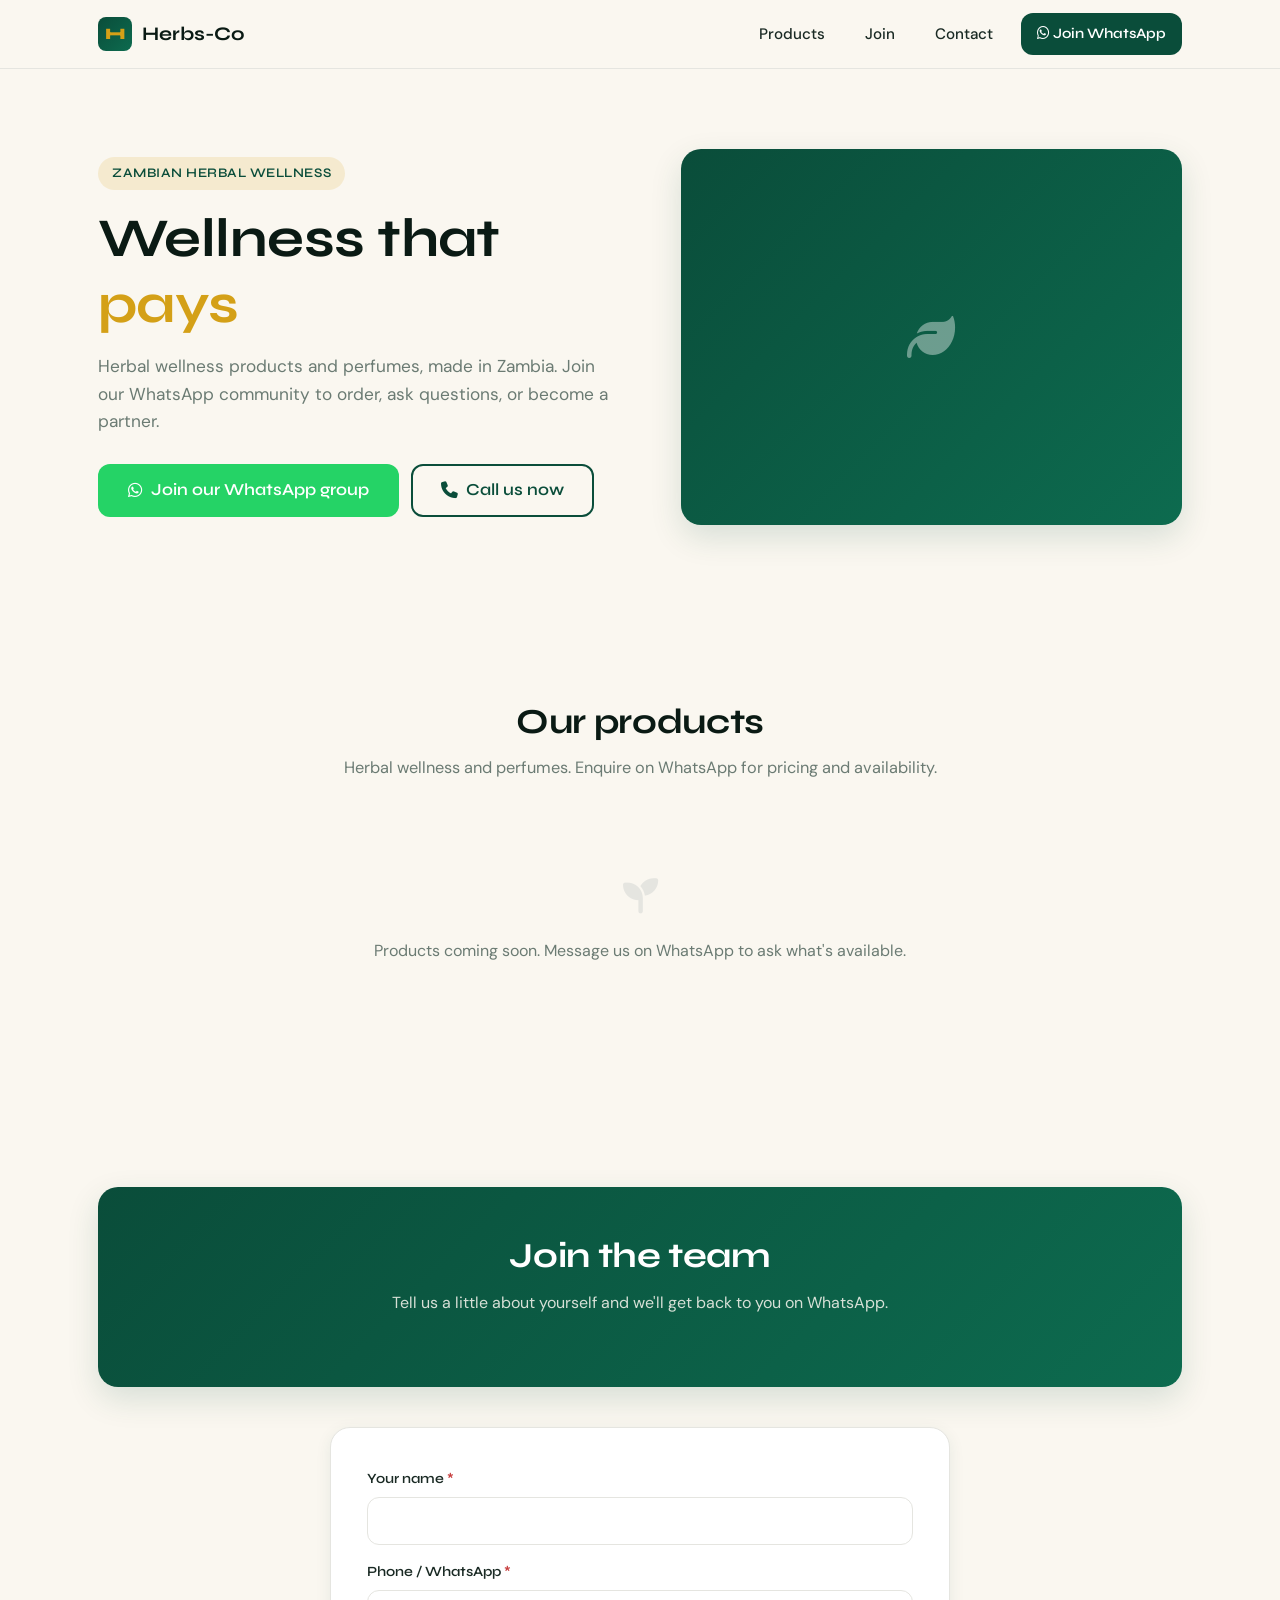
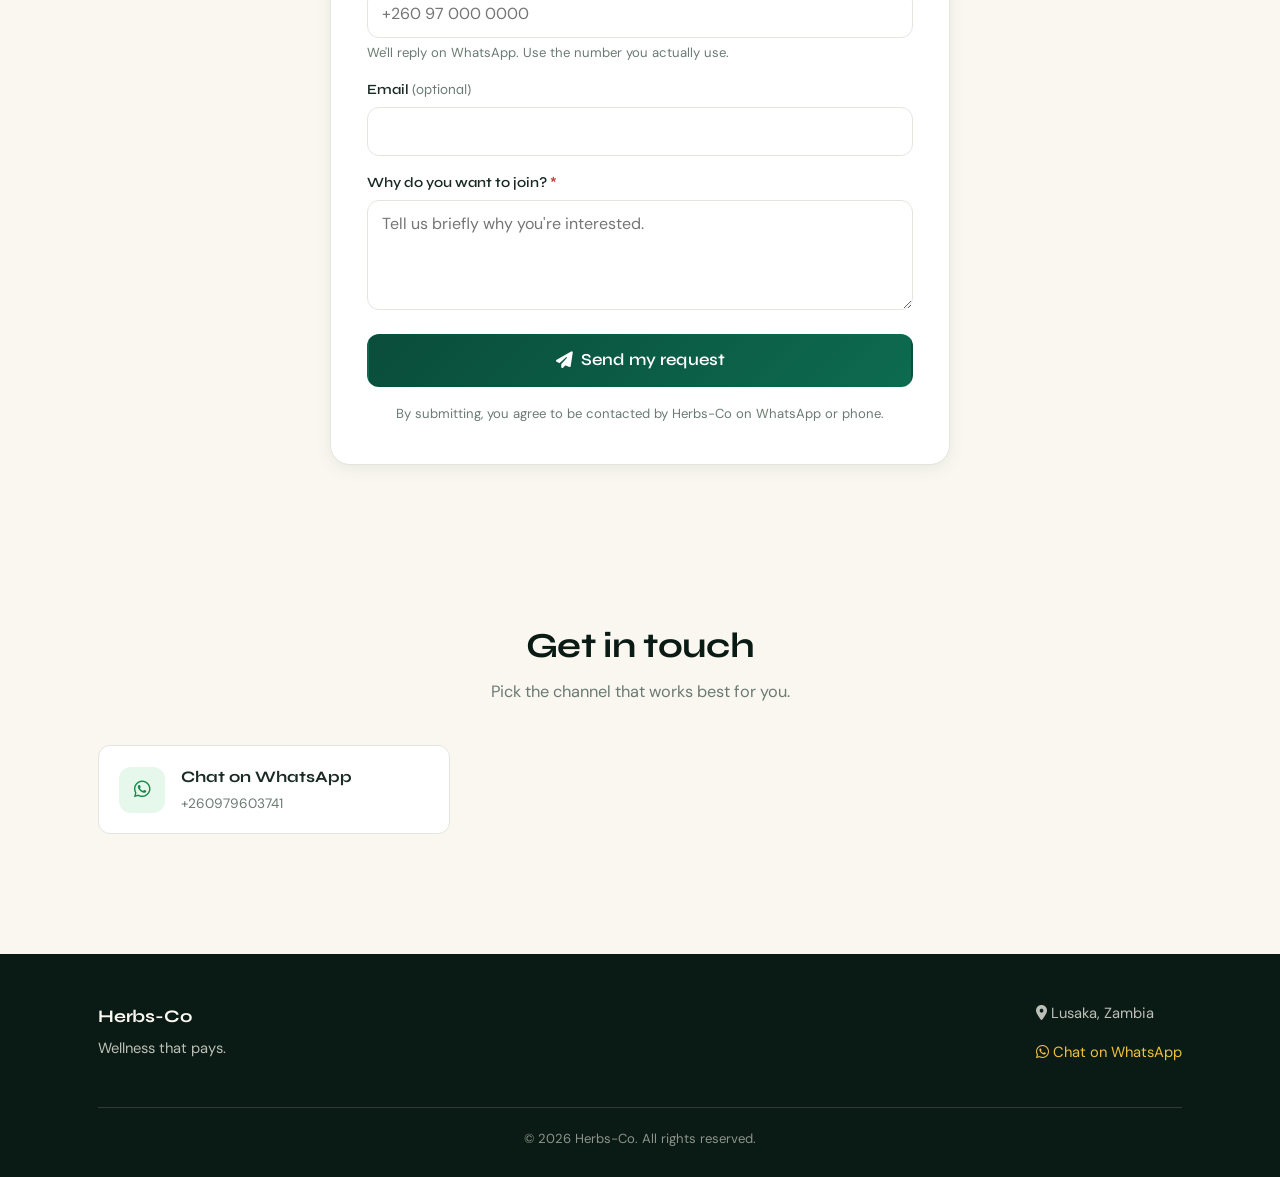
==== index.html @ 598123f4 "Create index.html" ====
<!DOCTYPE html>
<html lang="en">
<head>
<meta charset="UTF-8">
<meta name="viewport" content="width=device-width, initial-scale=1.0">
<title>Herbs-Co — Wellness that pays.</title>
<meta name="description" content="Herbs-Co is a Zambian maker of herbal wellness products and perfumes. Join our WhatsApp community.">
<meta name="theme-color" content="#0a4d3a">

<link rel="preconnect" href="https://fonts.googleapis.com">
<link rel="preconnect" href="https://fonts.gstatic.com" crossorigin>
<link href="https://fonts.googleapis.com/css2?family=Syne:wght@600;700;800&family=DM+Sans:wght@400;500;600&display=swap" rel="stylesheet">

<link rel="stylesheet" href="https://cdnjs.cloudflare.com/ajax/libs/font-awesome/6.5.0/css/all.min.css">
<link rel="stylesheet" href="shared.css">
<script src="config.js"></script>
</head>
<body>

<nav class="navbar" id="nav">
  <div class="navbar-inner">
    <a class="nav-brand" href="#top">
      <span class="nav-logo" id="nav-logo" aria-hidden="true">H</span>
      <span id="nav-brand-name">Herbs-Co</span>
    </a>
    <div class="nav-spacer"></div>
    <a class="nav-link hide-mobile" href="#products">Products</a>
    <a class="nav-link hide-mobile" href="#join">Join</a>
    <a class="nav-link hide-mobile" href="#contact">Contact</a>
    <a class="nav-cta" id="nav-cta" href="#join" target="_blank" rel="noopener">
      <i class="fab fa-whatsapp" aria-hidden="true"></i>
      Join WhatsApp
    </a>
  </div>
</nav>

<a id="top"></a>

<!-- ─── HERO ─────────────────────────────────────────────────────────── -->
<section class="hero">
  <div class="container hero-inner">
    <div>
      <span class="hero-eyebrow">Zambian herbal wellness</span>
      <h1 id="hero-headline">Wellness that <span class="accent">pays.</span></h1>
      <p class="hero-sub" id="hero-sub">
        Herbal wellness products and perfumes, made in Zambia.
        Join our WhatsApp community to order, ask questions, or become a partner.
      </p>
      <div class="hero-ctas">
        <a class="btn btn-whatsapp btn-lg" id="hero-wa-group" href="#" target="_blank" rel="noopener">
          <i class="fab fa-whatsapp" aria-hidden="true"></i>
          Join our WhatsApp group
        </a>
        <a class="btn btn-outline btn-lg" id="hero-call" href="#">
          <i class="fas fa-phone" aria-hidden="true"></i>
          Call us now
        </a>
      </div>
    </div>
    <div class="hero-media" id="hero-media">
      <i class="fas fa-leaf" aria-hidden="true"></i>
    </div>
  </div>
</section>

<!-- ─── VIDEO ────────────────────────────────────────────────────────── -->
<section class="section" id="video-section" style="display:none;">
  <div class="container">
    <h2 class="section-title" id="video-title">Watch</h2>
    <p class="section-sub" id="video-sub"></p>
    <div id="video-hero-wrap"></div>
    <div class="video-grid" id="video-grid"></div>
  </div>
</section>

<!-- ─── GALLERY ──────────────────────────────────────────────────────── -->
<section class="section" id="gallery-section" style="display:none;">
  <div class="container">
    <h2 class="section-title">Gallery</h2>
    <p class="section-sub">A look at our products and our work.</p>
    <div class="gallery-grid" id="gallery-grid"></div>
  </div>
</section>

<!-- ─── ABOUT ────────────────────────────────────────────────────────── -->
<section class="section" id="about-section" style="display:none;">
  <div class="container" style="max-width:760px;">
    <h2 class="section-title" id="about-title">About Herbs-Co</h2>
    <div id="about-body" style="font-size:1.05rem; color:var(--text);"></div>
  </div>
</section>

<!-- ─── PRODUCTS ─────────────────────────────────────────────────────── -->
<section class="section" id="products">
  <div class="container">
    <h2 class="section-title">Our products</h2>
    <p class="section-sub">Herbal wellness and perfumes. Enquire on WhatsApp for pricing and availability.</p>
    <div class="product-grid" id="product-grid"></div>
    <div class="empty" id="product-empty" style="display:none;">
      <div class="empty-icon"><i class="fas fa-seedling" aria-hidden="true"></i></div>
      <p>Products coming soon. Message us on WhatsApp to ask what's available.</p>
    </div>
  </div>
</section>

<!-- ─── STEPS ────────────────────────────────────────────────────────── -->
<section class="section" id="how" style="display:none;">
  <div class="container">
    <h2 class="section-title">How to join</h2>
    <p class="section-sub">Getting started with Herbs-Co takes less than a day.</p>
    <div class="steps-grid" id="steps-grid"></div>
  </div>
</section>

<!-- ─── TESTIMONIALS ─────────────────────────────────────────────────── -->
<section class="section" id="testimonials" style="display:none;">
  <div class="container">
    <h2 class="section-title">What people say</h2>
    <p class="section-sub">Stories from our community.</p>
    <div class="testimonial-grid" id="testimonial-grid"></div>
  </div>
</section>

<!-- ─── FAQ ──────────────────────────────────────────────────────────── -->
<section class="section" id="faq" style="display:none;">
  <div class="container">
    <h2 class="section-title">Frequently asked questions</h2>
    <p class="section-sub">Everything you need to know before you reach out.</p>
    <div class="faq-list" id="faq-list"></div>
  </div>
</section>

<!-- ─── JOIN FORM ────────────────────────────────────────────────────── -->
<section class="section" id="join">
  <div class="container">
    <div class="cta-block" style="margin-top:0;">
      <h2>Join the team</h2>
      <p>Tell us a little about yourself and we'll get back to you on WhatsApp.</p>
    </div>
    <div class="join-wrap" id="join-form-wrap">
      <form id="join-form" novalidate>
        <div class="field">
          <label class="label" for="join-name">Your name <span class="req">*</span></label>
          <input class="input" type="text" id="join-name" name="name" autocomplete="name" required>
          <div class="err-msg" id="join-name-err"></div>
        </div>
        <div class="field">
          <label class="label" for="join-phone">Phone / WhatsApp <span class="req">*</span></label>
          <input class="input" type="tel" id="join-phone" name="phone" autocomplete="tel" placeholder="+260 97 000 0000" required>
          <div class="hint">We'll reply on WhatsApp. Use the number you actually use.</div>
          <div class="err-msg" id="join-phone-err"></div>
        </div>
        <div class="field">
          <label class="label" for="join-email">Email <span class="muted" style="font-weight:400;">(optional)</span></label>
          <input class="input" type="email" id="join-email" name="email" autocomplete="email">
        </div>
        <div class="field">
          <label class="label" for="join-message">Why do you want to join? <span class="req">*</span></label>
          <textarea class="textarea" id="join-message" name="message" required minlength="10" placeholder="Tell us briefly why you're interested."></textarea>
          <div class="err-msg" id="join-message-err"></div>
        </div>
        <button class="btn btn-green btn-full btn-lg" type="submit" id="join-submit">
          <i class="fas fa-paper-plane" aria-hidden="true"></i>
          Send my request
        </button>
        <p class="hint mt-2 text-center" style="margin-bottom:0;">By submitting, you agree to be contacted by Herbs-Co on WhatsApp or phone.</p>
      </form>
    </div>
    <div class="join-wrap" id="join-success" style="display:none;">
      <div class="join-success">
        <div class="check"><i class="fas fa-check" aria-hidden="true"></i></div>
        <h3>Thank you — we received it.</h3>
        <p class="muted">We'll reach out on WhatsApp within 1–2 business days.</p>
        <a class="btn btn-whatsapp btn-lg mt-2" id="join-success-wa" href="#" target="_blank" rel="noopener">
          <i class="fab fa-whatsapp" aria-hidden="true"></i>
          Join the WhatsApp group now
        </a>
      </div>
    </div>
  </div>
</section>

<!-- ─── CONTACT ──────────────────────────────────────────────────────── -->
<section class="section" id="contact">
  <div class="container">
    <h2 class="section-title">Get in touch</h2>
    <p class="section-sub">Pick the channel that works best for you.</p>
    <div class="contact-grid" id="contact-grid"></div>
  </div>
</section>

<!-- ─── FOOTER ───────────────────────────────────────────────────────── -->
<footer class="footer">
  <div class="container">
    <div class="flex-between">
      <div>
        <h4 id="footer-brand">Herbs-Co</h4>
        <p id="footer-tagline">Wellness that pays.</p>
      </div>
      <div>
        <p><i class="fas fa-location-dot" aria-hidden="true"></i> <span id="footer-city">Lusaka, Zambia</span></p>
        <p><a id="footer-wa" href="#" target="_blank" rel="noopener"><i class="fab fa-whatsapp" aria-hidden="true"></i> Chat on WhatsApp</a></p>
      </div>
    </div>
    <div class="footer-bottom">
      © <span id="footer-year"></span> <span id="footer-brand-2">Herbs-Co</span>. All rights reserved.
    </div>
  </div>
</footer>

<!-- ─── LIGHTBOX ─────────────────────────────────────────────────────── -->
<div class="lightbox" id="lightbox" role="dialog" aria-modal="true" aria-label="Image preview">
  <button class="lightbox-close" id="lightbox-close" type="button" aria-label="Close preview">
    <i class="fas fa-xmark" aria-hidden="true"></i>
  </button>
  <img id="lightbox-img" src="" alt="">
</div>

<script>
/* ============================================================================
   index.html — public landing page controller
   ============================================================================ */
(async function () {
  'use strict';

  /* ─── state ──────────────────────────────────────────────────────────── */
  let LINKS = [];
  let CONTENT = {};
  let GROUP_URL = '';
  let WA_NUMBER = CONFIG.waNumber;
  let PHONE_NUMBER = '';
  let EMAIL_ADDR = '';

  /* ─── tiny DOM helpers ───────────────────────────────────────────────── */
  const $ = (id) => document.getElementById(id);
  const on = (el, ev, fn) => el && el.addEventListener(ev, fn);
  const show = (el) => { if (el) el.style.display = ''; };
  const hide = (el) => { if (el) el.style.display = 'none'; };

  /* ─── boot ───────────────────────────────────────────────────────────── */
  try {
    const [settings, links, allContent] = await Promise.all([
      getSiteSettings(),
      getLinks(),
      getContent(),
    ]);

    CONFIG.settings = settings || {};
    if (settings) {
      if (settings.brand_name) CONFIG.brandName = settings.brand_name;
      if (settings.tagline) CONFIG.tagline = settings.tagline;
      if (settings.wa_number) CONFIG.waNumber = settings.wa_number;
      if (settings.site_url) CONFIG.siteUrl = settings.site_url;
    }
    WA_NUMBER = String(CONFIG.waNumber || '').replace(/\D/g, '');

    LINKS = links || [];
    GROUP_URL = await getGroupInviteUrl(LINKS);

    // Group content by section, preserving sort_order.
    CONTENT = {};
    (allContent || []).forEach(row => {
      const s = row.section || 'misc';
      if (!CONTENT[s]) CONTENT[s] = [];
      CONTENT[s].push(row);
    });

    // Pull phone / email for the call & contact cards.
    const phoneLink = LINKS.find(l => l.key === 'phone');
    const emailLink = LINKS.find(l => l.key === 'email');
    PHONE_NUMBER = phoneLink ? phoneLink.value : '';
    EMAIL_ADDR = emailLink ? emailLink.value : '';

    applyBranding();
    renderHero();
    renderVideos();
    renderGallery();
    renderAbout();
    renderProducts();
    renderSteps();
    renderTestimonials();
    renderFaq();
    renderContact();
    wireJoinForm();

    // Apply any custom logo URL.
    const logoUrl = (CONFIG.settings && CONFIG.settings.logo_url) || '';
    if (logoUrl) {
      const logoEl = $('nav-logo');
      if (logoEl) logoEl.innerHTML = `<img src="${esc(logoUrl)}" alt="${esc(CONFIG.brandName)}">`;
    }
  } catch (e) {
    // Non-fatal — render brand defaults.
    applyBranding();
    renderContact();
    wireJoinForm();
    toast('Could not load latest content.');
  }

  /* ─── branding ───────────────────────────────────────────────────────── */
  function applyBranding() {
    document.title = `${CONFIG.brandName} — ${CONFIG.tagline}`;
    const brandEls = ['nav-brand-name', 'footer-brand', 'footer-brand-2'];
    brandEls.forEach(id => {
      const el = $(id);
      if (el) el.textContent = CONFIG.brandName;
    });
    const tagEl = $('footer-tagline');
    if (tagEl) tagEl.textContent = CONFIG.tagline;
    const yearEl = $('footer-year');
    if (yearEl) yearEl.textContent = new Date().getFullYear();

    const navCta = $('nav-cta');
    if (navCta) navCta.href = GROUP_URL || waLink(WA_NUMBER, `Hi ${CONFIG.brandName}, I'd like to join.`);

    const footerWa = $('footer-wa');
    if (footerWa) footerWa.href = waLink(WA_NUMBER, `Hi ${CONFIG.brandName}!`);
  }

  /* ─── hero ───────────────────────────────────────────────────────────── */
  function renderHero() {
    const s = CONFIG.settings || {};
    const headline = s.hero_headline || `${CONFIG.tagline.replace(/\.$/, '')}`;
    // Split on last word to color it gold.
    const h1 = $('hero-headline');
    if (h1) {
      const words = String(headline).trim().split(/\s+/);
      if (words.length > 1) {
        const last = words.pop();
        h1.innerHTML = `${esc(words.join(' '))} <span class="accent">${esc(last)}</span>`;
      } else {
        h1.textContent = headline;
      }
    }
    if (s.hero_sub) {
      const subEl = $('hero-sub');
      if (subEl) subEl.textContent = s.hero_sub;
    }

    const groupBtn = $('hero-wa-group');
    if (groupBtn) {
      groupBtn.href = GROUP_URL || waLink(WA_NUMBER, `Hi ${CONFIG.brandName}, I'd like to join.`);
      on(groupBtn, 'click', () => trackClick('group'));
    }

    const callBtn = $('hero-call');
    if (callBtn && PHONE_NUMBER) {
      callBtn.href = telLink(PHONE_NUMBER);
      on(callBtn, 'click', () => trackClick('phone'));
    } else if (callBtn) {
      callBtn.href = waLink(WA_NUMBER, `Hi ${CONFIG.brandName}, please call me back.`);
    }

    // Hero image (content where section='hero', first row with media_url)
    const heroRow = (CONTENT.hero || []).find(r => r.media_url);
    const heroMedia = $('hero-media');
    if (heroRow && heroMedia && heroRow.media_type === 'image') {
      heroMedia.innerHTML = `<img src="${esc(heroRow.media_url)}" alt="${esc(heroRow.title || CONFIG.brandName)}">`;
    }
  }

  /* ─── videos ─────────────────────────────────────────────────────────── */
  function renderVideos() {
    const rows = CONTENT.video || [];
    if (!rows.length) return;
    show($('video-section'));

    if (rows.length === 1) {
      $('video-hero-wrap').innerHTML = videoCard(rows[0]);
      return;
    }

    // First video big, rest in grid.
    const sorted = rows.slice().sort((a, b) => (a.sort_order || 0) - (b.sort_order || 0));
    $('video-hero-wrap').innerHTML = videoCard(sorted[0]);
    $('video-grid').innerHTML = sorted.slice(1).map(videoCard).join('');
  }

  function videoCard(row) {
    const embed = videoEmbed(row.media_url || '');
    const title = esc(row.title || '');
    const body = row.body ? `<p>${esc(row.body)}</p>` : '';
    const meta = (title || body)
      ? `<div class="meta">${title ? `<h3>${title}</h3>` : ''}${body}</div>`
      : '';
    if (embed.kind === 'youtube') {
      return `<div class="video-card">
        <div class="ratio"><iframe src="${esc(embed.src)}" title="${title || 'Video'}" loading="lazy" allowfullscreen allow="accelerometer; autoplay; clipboard-write; encrypted-media; gyroscope; picture-in-picture"></iframe></div>
        ${meta}
      </div>`;
    }
    if (embed.kind === 'mp4') {
      return `<div class="video-card">
        <div class="ratio"><video src="${esc(embed.src)}" controls preload="metadata" playsinline></video></div>
        ${meta}
      </div>`;
    }
    // Unknown — link out.
    if (!row.media_url) return '';
    return `<div class="video-card">
      <div class="ratio" style="display:flex;align-items:center;justify-content:center;background:var(--dark);">
        <a class="btn btn-gold" href="${esc(row.media_url)}" target="_blank" rel="noopener">Open video</a>
      </div>
      ${meta}
    </div>`;
  }

  /* ─── gallery ────────────────────────────────────────────────────────── */
  function renderGallery() {
    const rows = (CONTENT.image || []).filter(r => r.media_url);
    if (!rows.length) return;
    show($('gallery-section'));
    const grid = $('gallery-grid');
    grid.innerHTML = rows.map(r => {
      const alt = esc(r.title || 'Gallery image');
      return `<button class="gallery-item" type="button" data-src="${esc(r.media_url)}" aria-label="Open image">
        <img src="${esc(r.media_url)}" alt="${alt}" loading="lazy">
      </button>`;
    }).join('');
    grid.querySelectorAll('.gallery-item').forEach(item => {
      on(item, 'click', () => openLightbox(item.getAttribute('data-src')));
    });
  }

  function openLightbox(src) {
    const lb = $('lightbox');
    const img = $('lightbox-img');
    if (!lb || !img) return;
    img.src = src;
    lb.classList.add('open');
  }
  on($('lightbox-close'), 'click', () => $('lightbox').classList.remove('open'));
  on($('lightbox'), 'click', (e) => {
    if (e.target.id === 'lightbox') e.currentTarget.classList.remove('open');
  });
  document.addEventListener('keydown', (e) => {
    if (e.key === 'Escape') $('lightbox') && $('lightbox').classList.remove('open');
  });

  /* ─── about ──────────────────────────────────────────────────────────── */
  function renderAbout() {
    const rows = CONTENT.about || [];
    if (!rows.length) return;
    show($('about-section'));
    const row = rows[0];
    if (row.title) {
      const t = $('about-title');
      if (t) t.textContent = row.title;
    }
    const body = $('about-body');
    if (body) {
      // Split on double newline into paragraphs.
      const parts = String(row.body || '').split(/\n{2,}/).filter(Boolean);
      body.innerHTML = parts.map(p => `<p>${esc(p).replace(/\n/g, '<br>')}</p>`).join('');
    }
  }

  /* ─── products ───────────────────────────────────────────────────────── */
  function renderProducts() {
    const rows = (CONTENT.product || []).slice().sort((a, b) => (a.sort_order || 0) - (b.sort_order || 0));
    const grid = $('product-grid');
    const empty = $('product-empty');
    if (!rows.length) {
      if (grid) grid.innerHTML = '';
      if (empty) show(empty);
      return;
    }
    if (empty) hide(empty);
    grid.innerHTML = rows.map(p => {
      const thumb = p.media_url
        ? `<div class="thumb"><img src="${esc(p.media_url)}" alt="${esc(p.title || 'Product')}" loading="lazy"></div>`
        : `<div class="thumb" style="display:flex;align-items:center;justify-content:center;color:var(--border);font-size:2rem;"><i class="fas fa-leaf" aria-hidden="true"></i></div>`;
      const waMsg = `Hi ${CONFIG.brandName}, I'd like to enquire about: ${p.title || 'a product'}.`;
      return `<div class="product-card">
        ${thumb}
        <div class="body">
          <h3>${esc(p.title || 'Product')}</h3>
          <p>${esc(p.body || '')}</p>
          <a class="btn btn-whatsapp btn-full" href="${esc(waLink(WA_NUMBER, waMsg))}" target="_blank" rel="noopener" data-track="product">
            <i class="fab fa-whatsapp" aria-hidden="true"></i>
            Enquire on WhatsApp
          </a>
        </div>
      </div>`;
    }).join('');
    grid.querySelectorAll('[data-track="product"]').forEach(el => {
      on(el, 'click', () => trackClick('product'));
    });
  }

  /* ─── steps ──────────────────────────────────────────────────────────── */
  function renderSteps() {
    const rows = (CONTENT.step || []).slice().sort((a, b) => (a.sort_order || 0) - (b.sort_order || 0));
    if (!rows.length) return;
    show($('how'));
    $('steps-grid').innerHTML = rows.map((s, i) => {
      const num = s.sort_order && s.sort_order > 0 ? s.sort_order : (i + 1);
      return `<div class="step-card">
        <div class="step-num">${esc(String(num))}</div>
        <h3>${esc(s.title || `Step ${num}`)}</h3>
        <p>${esc(s.body || '')}</p>
      </div>`;
    }).join('');
  }

  /* ─── testimonials ───────────────────────────────────────────────────── */
  function renderTestimonials() {
    const rows = CONTENT.testimonial || [];
    if (!rows.length) return;
    show($('testimonials'));
    $('testimonial-grid').innerHTML = rows.map(t => {
      const title = t.title || '';
      const [name, role] = title.split('|').map(s => (s || '').trim());
      const quote = t.body || '';
      return `<div class="testimonial-card">
        <blockquote>“${esc(quote)}”</blockquote>
        <div class="who">${esc(name || 'Customer')}${role ? `<small>${esc(role)}</small>` : ''}</div>
      </div>`;
    }).join('');
  }

  /* ─── faq ────────────────────────────────────────────────────────────── */
  function renderFaq() {
    const rows = (CONTENT.faq || []).slice().sort((a, b) => (a.sort_order || 0) - (b.sort_order || 0));
    if (!rows.length) return;
    show($('faq'));
    const list = $('faq-list');
    list.innerHTML = rows.map(r => `
      <div class="faq-item">
        <button class="faq-q" type="button" aria-expanded="false">
          <span>${esc(r.title || 'Question')}</span>
          <i class="fas fa-chevron-down chev" aria-hidden="true"></i>
        </button>
        <div class="faq-a">${esc(r.body || '').replace(/\n/g, '<br>')}</div>
      </div>`).join('');
    list.querySelectorAll('.faq-q').forEach(btn => {
      on(btn, 'click', () => {
        const item = btn.closest('.faq-item');
        const open = item.classList.toggle('open');
        btn.setAttribute('aria-expanded', open ? 'true' : 'false');
      });
    });
  }

  /* ─── contact ────────────────────────────────────────────────────────── */
  function renderContact() {
    const grid = $('contact-grid');
    if (!grid) return;

    const cards = [];
    const waVal = WA_NUMBER;
    const groupVal = GROUP_URL;
    const emailVal = EMAIL_ADDR;
    const phoneVal = PHONE_NUMBER;

    if (waVal) {
      cards.push(contactCard({
        cls: 'wa',
        icon: 'fab fa-whatsapp',
        title: 'Chat on WhatsApp',
        sub: `+${esc(waVal)}`,
        href: waLink(waVal, `Hi ${CONFIG.brandName}!`),
        track: 'whatsapp',
        external: true,
      }));
    }
    if (groupVal) {
      cards.push(contactCard({
        cls: 'wa',
        icon: 'fas fa-users',
        title: 'Join WhatsApp group',
        sub: 'Community updates & offers',
        href: groupVal,
        track: 'group',
        external: true,
      }));
    }
    if (emailVal) {
      cards.push(contactCard({
        cls: 'email',
        icon: 'fas fa-envelope',
        title: 'Email us',
        sub: esc(emailVal),
        href: mailtoLink(emailVal, `Enquiry from ${CONFIG.brandName} website`),
        track: 'email',
        external: false,
      }));
    }
    if (phoneVal) {
      cards.push(contactCard({
        cls: 'call',
        icon: 'fas fa-phone',
        title: 'Call us',
        sub: esc(phoneVal),
        href: telLink(phoneVal),
        track: 'phone',
        external: false,
      }));
    }
    // Socials from contact_links (facebook, tiktok, instagram, etc.)
    LINKS.filter(l => ['facebook', 'tiktok', 'instagram', 'twitter', 'youtube'].includes(l.key)).forEach(l => {
      cards.push(contactCard({
        cls: '',
        icon: socialIcon(l.icon || l.key),
        title: l.label || l.key,
        sub: l.value,
        href: l.value,
        track: l.key,
        external: true,
      }));
    });

    if (!cards.length) {
      grid.innerHTML = `<div class="empty" style="grid-column:1/-1;">
        <div class="empty-icon"><i class="fas fa-address-book" aria-hidden="true"></i></div>
        <p>Contact details coming soon. Please check back later.</p>
      </div>`;
      return;
    }

    grid.innerHTML = cards.join('');
    grid.querySelectorAll('[data-track]').forEach(el => {
      on(el, 'click', () => trackClick(el.getAttribute('data-track')));
    });

    // Footer city override from settings.
    if (CONFIG.settings && CONFIG.settings.city) {
      const c = $('footer-city');
      if (c) c.textContent = CONFIG.settings.city;
    }
  }

  function contactCard({ cls, icon, title, sub, href, track, external }) {
    const target = external ? ' target="_blank" rel="noopener"' : '';
    return `<a class="contact-card ${esc(cls || '')}" href="${esc(href)}" data-track="${esc(track || '')}"${target}>
      <span class="ic"><i class="${esc(icon)}" aria-hidden="true"></i></span>
      <span class="txt"><strong>${esc(title)}</strong><small>${esc(sub || '')}</small></span>
    </a>`;
  }

  function socialIcon(k) {
    const key = String(k || '').toLowerCase();
    if (key.includes('facebook')) return 'fab fa-facebook-f';
    if (key.includes('tiktok')) return 'fab fa-tiktok';
    if (key.includes('instagram')) return 'fab fa-instagram';
    if (key.includes('twitter') || key === 'x') return 'fab fa-x-twitter';
    if (key.includes('youtube')) return 'fab fa-youtube';
    if (key.includes('linkedin')) return 'fab fa-linkedin';
    return 'fas fa-link';
  }

  /* ─── join form ──────────────────────────────────────────────────────── */
  function wireJoinForm() {
    const form = $('join-form');
    if (!form) return;

    const successWa = $('join-success-wa');
    if (successWa) {
      successWa.href = GROUP_URL || waLink(WA_NUMBER, `Hi ${CONFIG.brandName}, I just submitted the join form.`);
    }

    on(form, 'submit', async (e) => {
      e.preventDefault();
      const name = $('join-name').value.trim();
      const phone = $('join-phone').value.trim();
      const email = $('join-email').value.trim();
      const message = $('join-message').value.trim();

      clearErrors();

      if (!name) return fieldErr('join-name', 'Please tell us your name.');
      if (!phone) return fieldErr('join-phone', 'Please add a phone number.');
      if (!isPhoneZambia(phone)) return fieldErr('join-phone', 'That phone number looks too short.');
      if (email && !/^[^\s@]+@[^\s@]+\.[^\s@]+$/.test(email)) return fieldErr('join-email', 'That email looks invalid.');
      if (!message || message.length < 10) return fieldErr('join-message', 'Please write at least a sentence.');

      if (!rateLimit('join-form', 60)) {
        toast('Please wait a minute before submitting again.');
        return;
      }

      const btn = $('join-submit');
      setLoading(btn, true, 'Sending…');
      try {
        await submitForm({
          form_type: 'join',
          name,
          phone,
          email: email || null,
          message,
        });
        hide($('join-form-wrap'));
        show($('join-success'));
        toast('Request sent. Thank you!');
      } catch (err) {
        toast(err.message || 'Could not send. Please try again.');
        setLoading(btn, false);
      }
    });
  }

  function fieldErr(id, msg) {
    const err = document.getElementById(id + '-err');
    if (err) err.textContent = msg;
    const input = document.getElementById(id);
    if (input) {
      input.focus();
      input.style.borderColor = 'var(--red)';
    }
  }
  function clearErrors() {
    ['join-name', 'join-phone', 'join-email', 'join-message'].forEach(id => {
      const err = document.getElementById(id + '-err');
      if (err) err.textContent = '';
      const input = document.getElementById(id);
      if (input) input.style.borderColor = '';
    });
  }

})();
</script>
</body>
</html>
---- shared.css ----
/* ============================================================================
   Herbs-Co — shared.css
   Design system for landing page + admin CMS.
   Mobile-first. Breakpoints: 900px, 700px, 500px.
   ============================================================================ */

:root {
  --green:      #0a4d3a;
  --green-lt:   #0d6b4f;
  --gold:       #d4a017;
  --gold-lt:    #f0c040;
  --cream:      #faf7f0;
  --dark:       #0a1a14;
  --text:       #1a2a24;
  --muted:      #6b7b73;
  --border:     #e5e5e0;
  --light:      #f5f3ec;
  --red:        #c73e3e;
  --grad-green: linear-gradient(135deg, #0a4d3a, #0d6b4f);
  --grad-gold:  linear-gradient(135deg, #d4a017, #f0c040);
  --r:          12px;
  --r2:         20px;
  --shadow:     0 4px 16px rgba(10,77,58,.08);
  --shadow-lg:  0 12px 32px rgba(10,77,58,.14);
}

/* ─── RESET ────────────────────────────────────────────────────────────── */
*, *::before, *::after { box-sizing: border-box; }

html { scroll-behavior: smooth; -webkit-text-size-adjust: 100%; }

body {
  margin: 0;
  font-family: 'DM Sans', system-ui, -apple-system, Segoe UI, Roboto, sans-serif;
  font-size: 16px;
  line-height: 1.6;
  color: var(--text);
  background: var(--cream);
  -webkit-font-smoothing: antialiased;
}

h1, h2, h3, h4, h5 {
  font-family: 'Syne', 'DM Sans', system-ui, sans-serif;
  font-weight: 700;
  line-height: 1.2;
  color: var(--dark);
  margin: 0 0 .5em;
  letter-spacing: -0.01em;
}

h1 { font-size: clamp(2rem, 6vw, 3.4rem); }
h2 { font-size: clamp(1.5rem, 4vw, 2.2rem); }
h3 { font-size: clamp(1.15rem, 3vw, 1.4rem); }
h4 { font-size: 1.05rem; }

p { margin: 0 0 1em; }

a { color: var(--green); text-decoration: none; }
a:hover { text-decoration: underline; }

img { max-width: 100%; height: auto; display: block; }

button { font: inherit; cursor: pointer; }

:focus-visible {
  outline: 3px solid var(--gold);
  outline-offset: 2px;
  border-radius: 4px;
}

/* ─── LAYOUT ───────────────────────────────────────────────────────────── */
.container {
  width: 100%;
  max-width: 1140px;
  margin: 0 auto;
  padding: 0 20px;
}

.section {
  padding: 64px 0;
}

.section-title {
  text-align: center;
  margin-bottom: 12px;
}

.section-sub {
  text-align: center;
  color: var(--muted);
  max-width: 640px;
  margin: 0 auto 40px;
  font-size: 1.02rem;
}

.divider {
  height: 1px;
  background: var(--border);
  border: 0;
  margin: 32px 0;
}

/* ─── BUTTONS ──────────────────────────────────────────────────────────── */
.btn {
  display: inline-flex;
  align-items: center;
  justify-content: center;
  gap: 8px;
  padding: 12px 22px;
  border-radius: var(--r);
  border: 2px solid transparent;
  font-family: 'Syne', sans-serif;
  font-weight: 600;
  font-size: 0.98rem;
  line-height: 1;
  text-decoration: none;
  cursor: pointer;
  transition: transform .12s ease, box-shadow .18s ease, background .18s ease, color .18s ease;
  white-space: nowrap;
}
.btn:hover { text-decoration: none; transform: translateY(-1px); }
.btn:active { transform: translateY(0); }

.btn-primary { background: var(--green); color: #fff; }
.btn-primary:hover { background: var(--green-lt); box-shadow: var(--shadow); }

.btn-green { background: var(--grad-green); color: #fff; }
.btn-green:hover { box-shadow: var(--shadow-lg); }

.btn-gold { background: var(--grad-gold); color: var(--dark); }
.btn-gold:hover { box-shadow: var(--shadow); }

.btn-outline {
  background: transparent;
  color: var(--green);
  border-color: var(--green);
}
.btn-outline:hover { background: var(--green); color: #fff; }

.btn-whatsapp {
  background: #25d366;
  color: #fff;
}
.btn-whatsapp:hover { background: #1eb955; box-shadow: var(--shadow); }

.btn-ghost {
  background: transparent;
  color: var(--text);
  border-color: transparent;
  padding: 8px 12px;
}
.btn-ghost:hover { background: var(--light); }

.btn-sm { padding: 8px 14px; font-size: 0.85rem; }
.btn-lg { padding: 16px 28px; font-size: 1.05rem; }
.btn-full { width: 100%; }
.btn[disabled], .btn:disabled { opacity: .6; cursor: not-allowed; transform: none; }

/* ─── FORMS ────────────────────────────────────────────────────────────── */
.field { margin-bottom: 16px; }
.label {
  display: block;
  font-family: 'Syne', sans-serif;
  font-weight: 600;
  font-size: 0.88rem;
  color: var(--text);
  margin-bottom: 6px;
}
.req { color: var(--red); }

.input, .textarea, .select {
  width: 100%;
  padding: 12px 14px;
  border: 1.5px solid var(--border);
  border-radius: var(--r);
  background: #fff;
  color: var(--text);
  font-family: inherit;
  font-size: 1rem;
  line-height: 1.4;
  transition: border-color .15s ease, box-shadow .15s ease;
}
.input:focus, .textarea:focus, .select:focus {
  outline: none;
  border-color: var(--green);
  box-shadow: 0 0 0 3px rgba(10,77,58,.12);
}
.textarea { min-height: 110px; resize: vertical; }
.select { appearance: none; background-image: linear-gradient(45deg, transparent 50%, var(--muted) 50%), linear-gradient(135deg, var(--muted) 50%, transparent 50%); background-position: calc(100% - 20px) center, calc(100% - 14px) center; background-size: 6px 6px, 6px 6px; background-repeat: no-repeat; padding-right: 40px; }

.hint { font-size: 0.82rem; color: var(--muted); margin-top: 4px; }
.err-msg { font-size: 0.85rem; color: var(--red); margin-top: 4px; min-height: 0; }

.checkbox-row {
  display: flex;
  align-items: flex-start;
  gap: 10px;
  margin-bottom: 12px;
  font-size: 0.92rem;
}
.checkbox-row input { margin-top: 4px; flex-shrink: 0; }

/* ─── ALERTS ───────────────────────────────────────────────────────────── */
.alert {
  padding: 12px 16px;
  border-radius: var(--r);
  font-size: 0.94rem;
  margin-bottom: 16px;
  border-left: 4px solid transparent;
}
.alert-error   { background: #fdecec; color: #8a1f1f; border-left-color: var(--red); }
.alert-success { background: #e8f5ee; color: #0a4d3a; border-left-color: var(--green); }
.alert-info    { background: #eef4f9; color: #1f4a6b; border-left-color: #3a7db1; }

/* ─── NAVBAR ───────────────────────────────────────────────────────────── */
.navbar {
  position: sticky;
  top: 0;
  z-index: 50;
  background: rgba(250,247,240,.96);
  backdrop-filter: saturate(1.1) blur(8px);
  border-bottom: 1px solid var(--border);
}
.navbar-inner {
  display: flex;
  align-items: center;
  gap: 16px;
  height: 68px;
  max-width: 1140px;
  margin: 0 auto;
  padding: 0 20px;
}
.nav-brand {
  display: flex;
  align-items: center;
  gap: 10px;
  font-family: 'Syne', sans-serif;
  font-weight: 700;
  font-size: 1.2rem;
  color: var(--dark);
  text-decoration: none;
}
.nav-brand:hover { text-decoration: none; }
.nav-logo {
  width: 34px;
  height: 34px;
  border-radius: 8px;
  background: var(--grad-green);
  display: inline-flex;
  align-items: center;
  justify-content: center;
  color: var(--gold);
  font-weight: 800;
  font-size: 1rem;
}
.nav-logo img { width: 100%; height: 100%; object-fit: contain; border-radius: 8px; }
.nav-spacer { flex: 1; }
.nav-link {
  color: var(--text);
  font-weight: 500;
  font-size: 0.95rem;
  padding: 8px 12px;
  border-radius: 8px;
  background: transparent;
  border: 0;
}
.nav-link:hover { background: var(--light); text-decoration: none; }
.nav-cta {
  background: var(--green);
  color: #fff;
  padding: 9px 16px;
  border-radius: var(--r);
  font-family: 'Syne', sans-serif;
  font-weight: 600;
  font-size: 0.9rem;
}
.nav-cta:hover { background: var(--green-lt); text-decoration: none; }

/* ─── CARDS ────────────────────────────────────────────────────────────── */
.card {
  background: #fff;
  border: 1px solid var(--border);
  border-radius: var(--r2);
  padding: 24px;
  box-shadow: var(--shadow);
}

/* ─── MODAL ────────────────────────────────────────────────────────────── */
.modal-overlay {
  position: fixed;
  inset: 0;
  background: rgba(10,26,20,.55);
  display: none;
  align-items: center;
  justify-content: center;
  padding: 20px;
  z-index: 200;
}
.modal-overlay.open { display: flex; }
.modal-box {
  background: #fff;
  border-radius: var(--r2);
  width: 100%;
  max-width: 620px;
  max-height: 90vh;
  overflow-y: auto;
  box-shadow: var(--shadow-lg);
}
.modal-hdr {
  display: flex;
  align-items: center;
  justify-content: space-between;
  padding: 18px 22px;
  border-bottom: 1px solid var(--border);
  font-family: 'Syne', sans-serif;
  font-weight: 700;
  font-size: 1.1rem;
}
.modal-close {
  background: transparent;
  border: 0;
  font-size: 1.4rem;
  line-height: 1;
  color: var(--muted);
  padding: 4px 8px;
  border-radius: 8px;
}
.modal-close:hover { background: var(--light); color: var(--text); }
.modal-body { padding: 22px; }

/* ─── EMPTY STATE ──────────────────────────────────────────────────────── */
.empty {
  text-align: center;
  padding: 48px 20px;
  color: var(--muted);
}
.empty-icon {
  font-size: 2.2rem;
  color: var(--border);
  margin-bottom: 12px;
}

/* ─── SPINNER ──────────────────────────────────────────────────────────── */
.spinner {
  display: inline-block;
  width: 14px;
  height: 14px;
  border: 2px solid rgba(255,255,255,.4);
  border-top-color: currentColor;
  border-radius: 50%;
  animation: spin .7s linear infinite;
  vertical-align: middle;
}
@keyframes spin { to { transform: rotate(360deg); } }

/* ─── PILLS ────────────────────────────────────────────────────────────── */
.pill {
  display: inline-block;
  padding: 3px 10px;
  border-radius: 999px;
  font-size: 0.78rem;
  font-weight: 600;
  font-family: 'Syne', sans-serif;
  letter-spacing: .02em;
}
.pill-active   { background: #e8f5ee; color: var(--green); }
.pill-inactive { background: #f0f0ee; color: var(--muted); }

/* ─── TABLES ───────────────────────────────────────────────────────────── */
.table-wrap {
  overflow-x: auto;
  border: 1px solid var(--border);
  border-radius: var(--r);
  background: #fff;
}
table {
  width: 100%;
  border-collapse: collapse;
  font-size: 0.92rem;
}
th, td {
  text-align: left;
  padding: 12px 14px;
  border-bottom: 1px solid var(--border);
  vertical-align: top;
}
th {
  background: var(--light);
  font-family: 'Syne', sans-serif;
  font-weight: 600;
  font-size: 0.82rem;
  text-transform: uppercase;
  letter-spacing: .04em;
  color: var(--muted);
}
tbody tr:last-child td { border-bottom: 0; }
tbody tr:hover { background: #fbfaf6; }

/* ─── TOAST ────────────────────────────────────────────────────────────── */
#toast {
  position: fixed;
  bottom: 24px;
  left: 50%;
  transform: translateX(-50%);
  z-index: 999;
  display: flex;
  flex-direction: column;
  gap: 8px;
  align-items: center;
  pointer-events: none;
  max-width: calc(100vw - 40px);
}
.toast {
  background: var(--dark);
  color: var(--cream);
  padding: 12px 18px;
  border-radius: var(--r);
  font-size: 0.92rem;
  box-shadow: var(--shadow-lg);
  opacity: 0;
  transform: translateY(12px);
  transition: opacity .25s ease, transform .25s ease;
  pointer-events: auto;
}
.toast-show { opacity: 1; transform: translateY(0); }

/* ─── HERO ─────────────────────────────────────────────────────────────── */
.hero {
  background: var(--cream);
  padding: 56px 0 72px;
  position: relative;
  overflow: hidden;
}
.hero-inner {
  display: grid;
  grid-template-columns: 1fr;
  gap: 40px;
  align-items: center;
}
.hero-eyebrow {
  display: inline-block;
  background: rgba(212,160,23,.15);
  color: var(--green);
  font-family: 'Syne', sans-serif;
  font-weight: 600;
  font-size: 0.82rem;
  padding: 6px 14px;
  border-radius: 999px;
  margin-bottom: 16px;
  letter-spacing: .04em;
  text-transform: uppercase;
}
.hero h1 {
  margin-bottom: 16px;
}
.hero h1 .accent {
  color: var(--gold);
}
.hero-sub {
  font-size: 1.08rem;
  color: var(--muted);
  max-width: 520px;
  margin-bottom: 28px;
}
.hero-ctas {
  display: flex;
  flex-wrap: wrap;
  gap: 12px;
}
.hero-media {
  border-radius: var(--r2);
  overflow: hidden;
  box-shadow: var(--shadow-lg);
  aspect-ratio: 4/3;
  background: var(--grad-green);
  display: flex;
  align-items: center;
  justify-content: center;
  color: rgba(255,255,255,.4);
  font-size: 3rem;
}
.hero-media img { width: 100%; height: 100%; object-fit: cover; }

/* ─── VIDEO ────────────────────────────────────────────────────────────── */
.video-card {
  background: #fff;
  border-radius: var(--r2);
  overflow: hidden;
  box-shadow: var(--shadow);
  border: 1px solid var(--border);
  margin-bottom: 20px;
}
.video-card .ratio {
  position: relative;
  width: 100%;
  aspect-ratio: 16/9;
  background: #000;
}
.video-card .ratio iframe,
.video-card .ratio video {
  position: absolute;
  inset: 0;
  width: 100%;
  height: 100%;
  border: 0;
}
.video-card .meta { padding: 16px 20px; }
.video-card .meta h3 { margin: 0 0 6px; font-size: 1.05rem; }
.video-card .meta p { margin: 0; color: var(--muted); font-size: 0.92rem; }

.video-grid {
  display: grid;
  grid-template-columns: 1fr;
  gap: 20px;
}

/* ─── GALLERY ──────────────────────────────────────────────────────────── */
.gallery-grid {
  display: grid;
  grid-template-columns: repeat(2, 1fr);
  gap: 12px;
}
.gallery-item {
  position: relative;
  aspect-ratio: 1;
  border-radius: var(--r);
  overflow: hidden;
  background: var(--light);
  cursor: pointer;
  border: 0;
  padding: 0;
}
.gallery-item img {
  width: 100%;
  height: 100%;
  object-fit: cover;
  transition: transform .3s ease;
}
.gallery-item:hover img { transform: scale(1.05); }

.lightbox {
  position: fixed;
  inset: 0;
  background: rgba(10,26,20,.92);
  display: none;
  align-items: center;
  justify-content: center;
  z-index: 300;
  padding: 20px;
}
.lightbox.open { display: flex; }
.lightbox img {
  max-width: 100%;
  max-height: 90vh;
  border-radius: var(--r);
}
.lightbox-close {
  position: absolute;
  top: 20px;
  right: 20px;
  background: rgba(255,255,255,.15);
  color: #fff;
  border: 0;
  width: 42px;
  height: 42px;
  border-radius: 50%;
  font-size: 1.3rem;
}

/* ─── PRODUCTS ─────────────────────────────────────────────────────────── */
.product-grid {
  display: grid;
  grid-template-columns: 1fr;
  gap: 20px;
}
.product-card {
  background: #fff;
  border: 1px solid var(--border);
  border-radius: var(--r2);
  overflow: hidden;
  box-shadow: var(--shadow);
  display: flex;
  flex-direction: column;
}
.product-card .thumb {
  aspect-ratio: 4/3;
  background: var(--light);
  overflow: hidden;
}
.product-card .thumb img { width: 100%; height: 100%; object-fit: cover; }
.product-card .body { padding: 20px; flex: 1; display: flex; flex-direction: column; }
.product-card h3 { margin: 0 0 8px; font-size: 1.15rem; }
.product-card p { color: var(--muted); font-size: 0.94rem; flex: 1; }
.product-card .price {
  font-family: 'Syne', sans-serif;
  font-weight: 700;
  color: var(--green);
  margin-bottom: 12px;
}

/* ─── STEPS ────────────────────────────────────────────────────────────── */
.steps-grid {
  display: grid;
  grid-template-columns: 1fr;
  gap: 20px;
}
.step-card {
  background: #fff;
  border: 1px solid var(--border);
  border-radius: var(--r2);
  padding: 26px;
  position: relative;
  box-shadow: var(--shadow);
}
.step-num {
  display: inline-flex;
  align-items: center;
  justify-content: center;
  width: 44px;
  height: 44px;
  border-radius: 50%;
  background: var(--grad-gold);
  color: var(--dark);
  font-family: 'Syne', sans-serif;
  font-weight: 800;
  font-size: 1.1rem;
  margin-bottom: 14px;
}
.step-card h3 { margin: 0 0 8px; font-size: 1.08rem; }
.step-card p { margin: 0; color: var(--muted); font-size: 0.94rem; }

/* ─── TESTIMONIALS ─────────────────────────────────────────────────────── */
.testimonial-grid {
  display: grid;
  grid-template-columns: 1fr;
  gap: 20px;
}
.testimonial-card {
  background: #fff;
  border-left: 4px solid var(--gold);
  border-radius: var(--r);
  padding: 24px;
  box-shadow: var(--shadow);
}
.testimonial-card blockquote {
  margin: 0 0 14px;
  font-style: italic;
  color: var(--text);
  font-size: 1rem;
  line-height: 1.55;
}
.testimonial-card .who {
  font-family: 'Syne', sans-serif;
  font-weight: 600;
  color: var(--green);
  font-size: 0.92rem;
}
.testimonial-card .who small {
  display: block;
  color: var(--muted);
  font-weight: 400;
  font-size: 0.82rem;
}

/* ─── FAQ ──────────────────────────────────────────────────────────────── */
.faq-list { max-width: 760px; margin: 0 auto; }
.faq-item {
  background: #fff;
  border: 1px solid var(--border);
  border-radius: var(--r);
  margin-bottom: 10px;
  overflow: hidden;
}
.faq-q {
  width: 100%;
  text-align: left;
  background: transparent;
  border: 0;
  padding: 16px 20px;
  font-family: 'Syne', sans-serif;
  font-weight: 600;
  font-size: 1rem;
  color: var(--text);
  display: flex;
  justify-content: space-between;
  align-items: center;
  gap: 16px;
}
.faq-q:hover { background: var(--light); }
.faq-q .chev {
  transition: transform .2s ease;
  color: var(--muted);
}
.faq-item.open .faq-q .chev { transform: rotate(180deg); }
.faq-a {
  display: none;
  padding: 0 20px 18px;
  color: var(--muted);
  font-size: 0.95rem;
}
.faq-item.open .faq-a { display: block; }

/* ─── CTA BLOCK ────────────────────────────────────────────────────────── */
.cta-block {
  background: var(--grad-green);
  color: var(--cream);
  border-radius: var(--r2);
  padding: 48px 32px;
  text-align: center;
  margin: 40px 0;
  box-shadow: var(--shadow-lg);
}
.cta-block h2 { color: #fff; margin-bottom: 12px; }
.cta-block p { color: rgba(250,247,240,.85); max-width: 560px; margin: 0 auto 24px; }

/* ─── CONTACT GRID ─────────────────────────────────────────────────────── */
.contact-grid {
  display: grid;
  grid-template-columns: 1fr;
  gap: 14px;
}
.contact-card {
  display: flex;
  align-items: center;
  gap: 16px;
  background: #fff;
  border: 1px solid var(--border);
  border-radius: var(--r);
  padding: 18px 20px;
  text-decoration: none;
  color: var(--text);
  transition: transform .15s ease, box-shadow .18s ease, border-color .18s ease;
}
.contact-card:hover {
  text-decoration: none;
  transform: translateY(-2px);
  box-shadow: var(--shadow);
  border-color: var(--green);
}
.contact-card .ic {
  width: 46px;
  height: 46px;
  border-radius: 12px;
  display: inline-flex;
  align-items: center;
  justify-content: center;
  font-size: 1.2rem;
  flex-shrink: 0;
  background: var(--light);
  color: var(--green);
}
.contact-card.wa .ic    { background: #e6f7ec; color: #128c4a; }
.contact-card.email .ic { background: #eef4f9; color: #3a7db1; }
.contact-card.call .ic  { background: #fbf0e1; color: #b26b00; }
.contact-card .txt { flex: 1; min-width: 0; }
.contact-card .txt strong {
  display: block;
  font-family: 'Syne', sans-serif;
  font-size: 1rem;
}
.contact-card .txt small {
  color: var(--muted);
  font-size: 0.85rem;
  word-break: break-all;
}

/* ─── JOIN FORM ────────────────────────────────────────────────────────── */
.join-wrap {
  max-width: 620px;
  margin: 0 auto;
  background: #fff;
  border-radius: var(--r2);
  padding: 32px 28px;
  box-shadow: var(--shadow);
  border: 1px solid var(--border);
}
.join-success {
  text-align: center;
  padding: 12px 0 4px;
}
.join-success .check {
  width: 64px;
  height: 64px;
  border-radius: 50%;
  background: var(--grad-green);
  color: #fff;
  display: inline-flex;
  align-items: center;
  justify-content: center;
  font-size: 1.8rem;
  margin-bottom: 16px;
}

/* ─── FOOTER ───────────────────────────────────────────────────────────── */
.footer {
  background: var(--dark);
  color: rgba(250,247,240,.75);
  padding: 48px 0 28px;
  margin-top: 40px;
}
.footer h4 {
  color: var(--cream);
  font-size: 1.1rem;
  margin: 0 0 10px;
}
.footer p { font-size: 0.92rem; }
.footer a { color: var(--gold-lt); }
.footer-bottom {
  border-top: 1px solid rgba(250,247,240,.15);
  margin-top: 28px;
  padding-top: 20px;
  font-size: 0.82rem;
  text-align: center;
  color: rgba(250,247,240,.55);
}

/* ─── ADMIN LAYOUT ─────────────────────────────────────────────────────── */
.admin-shell {
  display: grid;
  grid-template-columns: 1fr;
  min-height: 100vh;
}
.admin-side {
  background: var(--dark);
  color: rgba(250,247,240,.85);
  padding: 20px;
}
.admin-side .brand {
  display: flex;
  align-items: center;
  gap: 10px;
  color: var(--cream);
  font-family: 'Syne', sans-serif;
  font-weight: 700;
  font-size: 1.15rem;
  margin-bottom: 22px;
}
.admin-nav { display: flex; flex-direction: column; gap: 4px; }
.admin-nav button {
  background: transparent;
  border: 0;
  color: rgba(250,247,240,.8);
  text-align: left;
  padding: 11px 14px;
  border-radius: 10px;
  font-size: 0.94rem;
  display: flex;
  align-items: center;
  gap: 10px;
}
.admin-nav button:hover { background: rgba(250,247,240,.08); color: var(--cream); }
.admin-nav button.active {
  background: var(--grad-green);
  color: var(--cream);
  font-weight: 600;
}
.admin-nav button i { width: 18px; text-align: center; }

.admin-main {
  padding: 24px 20px 60px;
  background: var(--cream);
  min-height: 100vh;
}
.admin-hdr {
  display: flex;
  align-items: center;
  justify-content: space-between;
  gap: 16px;
  flex-wrap: wrap;
  margin-bottom: 20px;
}
.admin-hdr h2 { margin: 0; }

.admin-burger {
  display: inline-flex;
  align-items: center;
  gap: 8px;
  background: var(--dark);
  color: var(--cream);
  border: 0;
  padding: 10px 14px;
  border-radius: 10px;
  font-family: 'Syne', sans-serif;
  font-weight: 600;
}
.admin-side.closed { display: none; }

/* ─── LOGIN SCREEN ─────────────────────────────────────────────────────── */
.login-wrap {
  min-height: 100vh;
  display: flex;
  align-items: center;
  justify-content: center;
  padding: 24px;
  background: var(--grad-green);
}
.login-card {
  background: #fff;
  border-radius: var(--r2);
  padding: 32px 28px;
  width: 100%;
  max-width: 400px;
  box-shadow: var(--shadow-lg);
}
.login-card h2 { margin-bottom: 6px; }
.login-card .sub { color: var(--muted); font-size: 0.92rem; margin-bottom: 22px; }

/* ─── BAR CHART (pure CSS) ─────────────────────────────────────────────── */
.bar-chart {
  display: flex;
  align-items: flex-end;
  gap: 6px;
  height: 180px;
  padding: 12px;
  background: #fff;
  border: 1px solid var(--border);
  border-radius: var(--r);
}
.bar-chart .bar {
  flex: 1;
  min-width: 6px;
  background: var(--grad-green);
  border-radius: 4px 4px 0 0;
  position: relative;
  transition: opacity .15s ease;
  min-height: 2px;
}
.bar-chart .bar:hover { opacity: .8; }
.bar-chart .bar .lbl {
  position: absolute;
  top: -18px;
  left: 50%;
  transform: translateX(-50%);
  font-size: 0.68rem;
  color: var(--muted);
  white-space: nowrap;
}
.bar-legend {
  display: flex;
  justify-content: space-between;
  font-size: 0.72rem;
  color: var(--muted);
  padding: 6px 12px 0;
}

/* ─── HELPERS ──────────────────────────────────────────────────────────── */
.hide-mobile { display: none; }
.hide-xs { display: none; }
.muted { color: var(--muted); }
.text-center { text-align: center; }
.mt-1 { margin-top: 8px; }
.mt-2 { margin-top: 16px; }
.mt-3 { margin-top: 24px; }
.mb-2 { margin-bottom: 16px; }
.flex { display: flex; }
.flex-between { display: flex; align-items: center; justify-content: space-between; gap: 12px; flex-wrap: wrap; }
.gap-2 { gap: 8px; }

/* ─── BREAKPOINTS ──────────────────────────────────────────────────────── */
@media (min-width: 500px) {
  .gallery-grid { grid-template-columns: repeat(3, 1fr); }
  .contact-grid { grid-template-columns: repeat(2, 1fr); }
  .product-grid { grid-template-columns: repeat(2, 1fr); }
  .steps-grid   { grid-template-columns: repeat(2, 1fr); }
  .testimonial-grid { grid-template-columns: repeat(2, 1fr); }
  .hide-xs { display: initial; }
}

@media (min-width: 700px) {
  .section { padding: 80px 0; }
  .container { padding: 0 28px; }
  .navbar-inner { padding: 0 28px; }
  .video-grid { grid-template-columns: repeat(2, 1fr); }
  .gallery-grid { grid-template-columns: repeat(4, 1fr); }
  .product-grid { grid-template-columns: repeat(3, 1fr); }
  .steps-grid   { grid-template-columns: repeat(3, 1fr); }
  .testimonial-grid { grid-template-columns: repeat(3, 1fr); }
  .contact-grid { grid-template-columns: repeat(3, 1fr); }
  .hero { padding: 80px 0 96px; }
  .hero-inner { grid-template-columns: 1.05fr 1fr; gap: 56px; }
  .admin-main { padding: 32px 28px 80px; }
  .login-card { padding: 40px 36px; }
  .join-wrap { padding: 40px 36px; }
  .hide-mobile { display: initial; }
}

@media (min-width: 900px) {
  .admin-shell { grid-template-columns: 240px 1fr; }
  .admin-side {
    padding: 26px 18px;
    position: sticky;
    top: 0;
    height: 100vh;
    overflow-y: auto;
  }
  .admin-side.closed { display: block; }
  .admin-burger { display: none; }
  .admin-nav button { padding: 10px 14px; }
  .admin-main { padding: 36px 40px 100px; }
  .video-grid { grid-template-columns: repeat(3, 1fr); }
  .gallery-grid { grid-template-columns: repeat(5, 1fr); }
}

@media (max-width: 900px) {
  .hide-desktop { display: initial; }
}
@media (min-width: 901px) {
  .hide-desktop { display: none !important; }
}
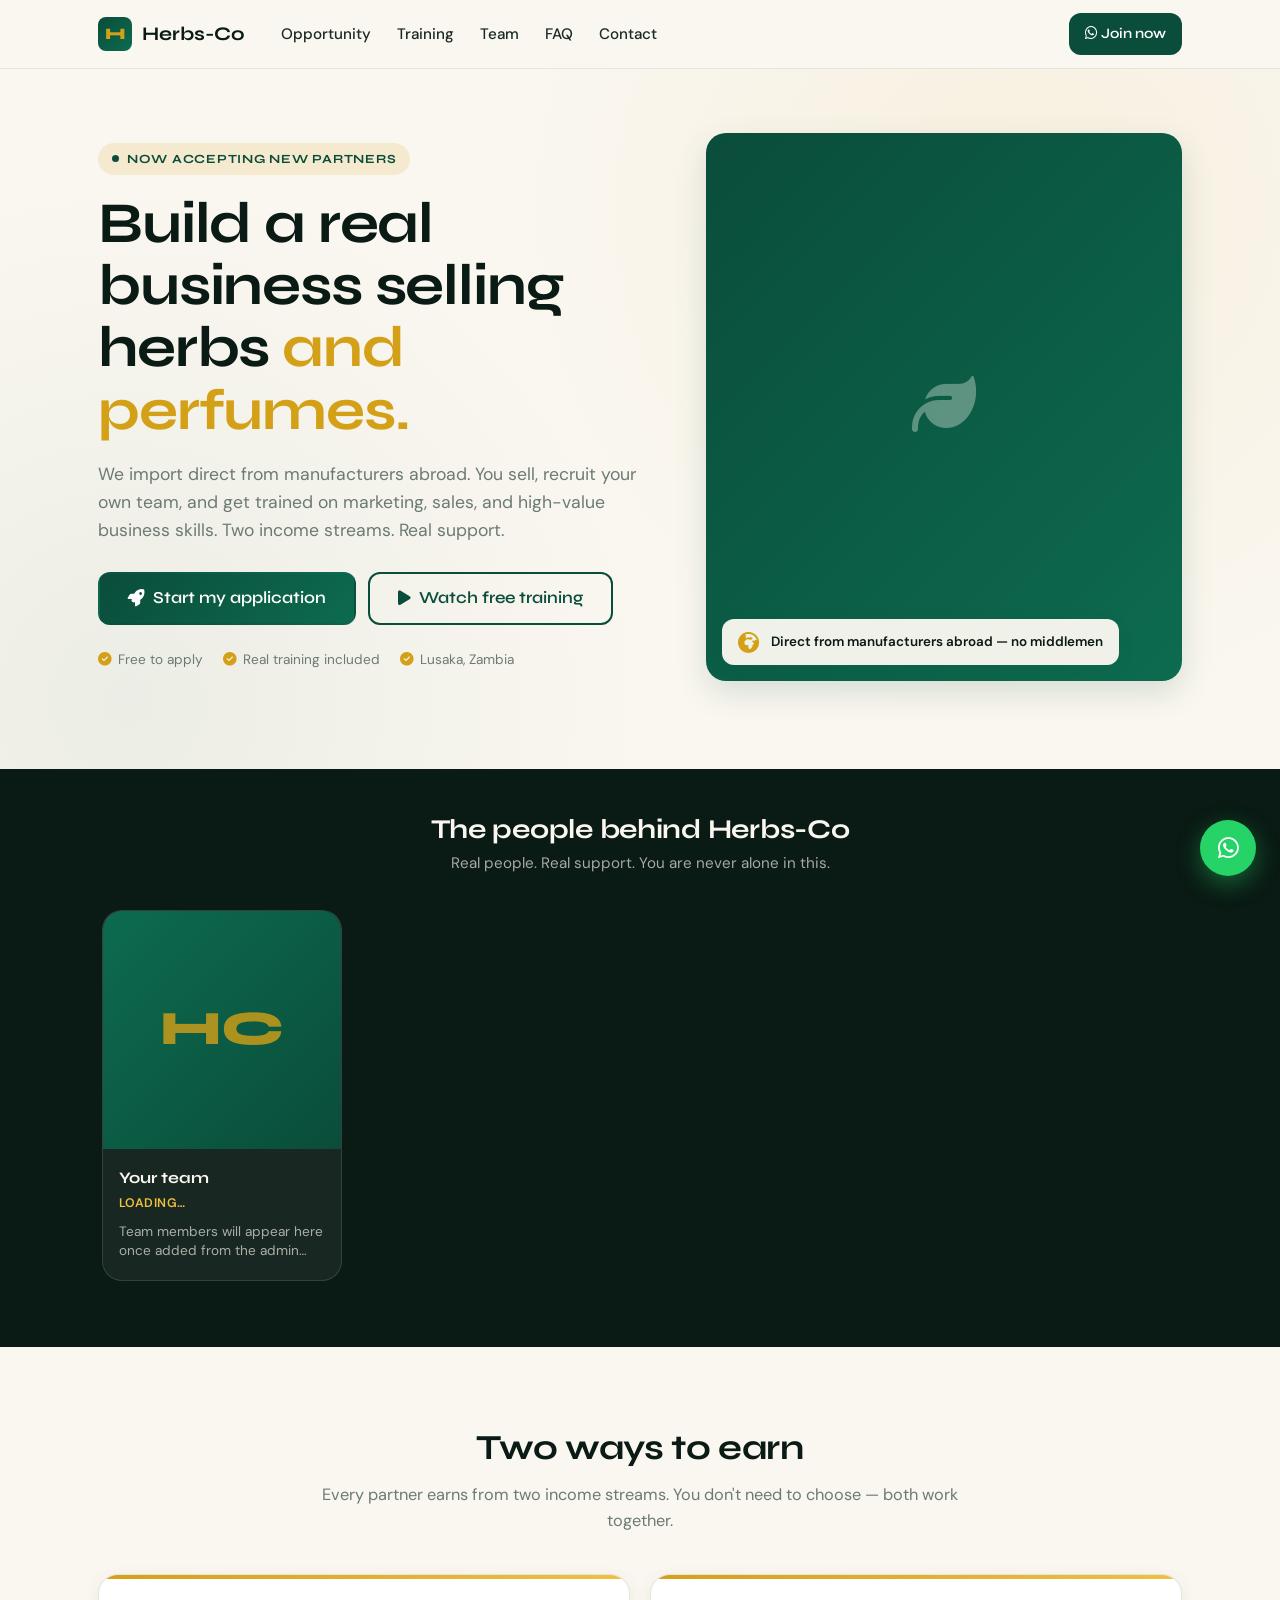
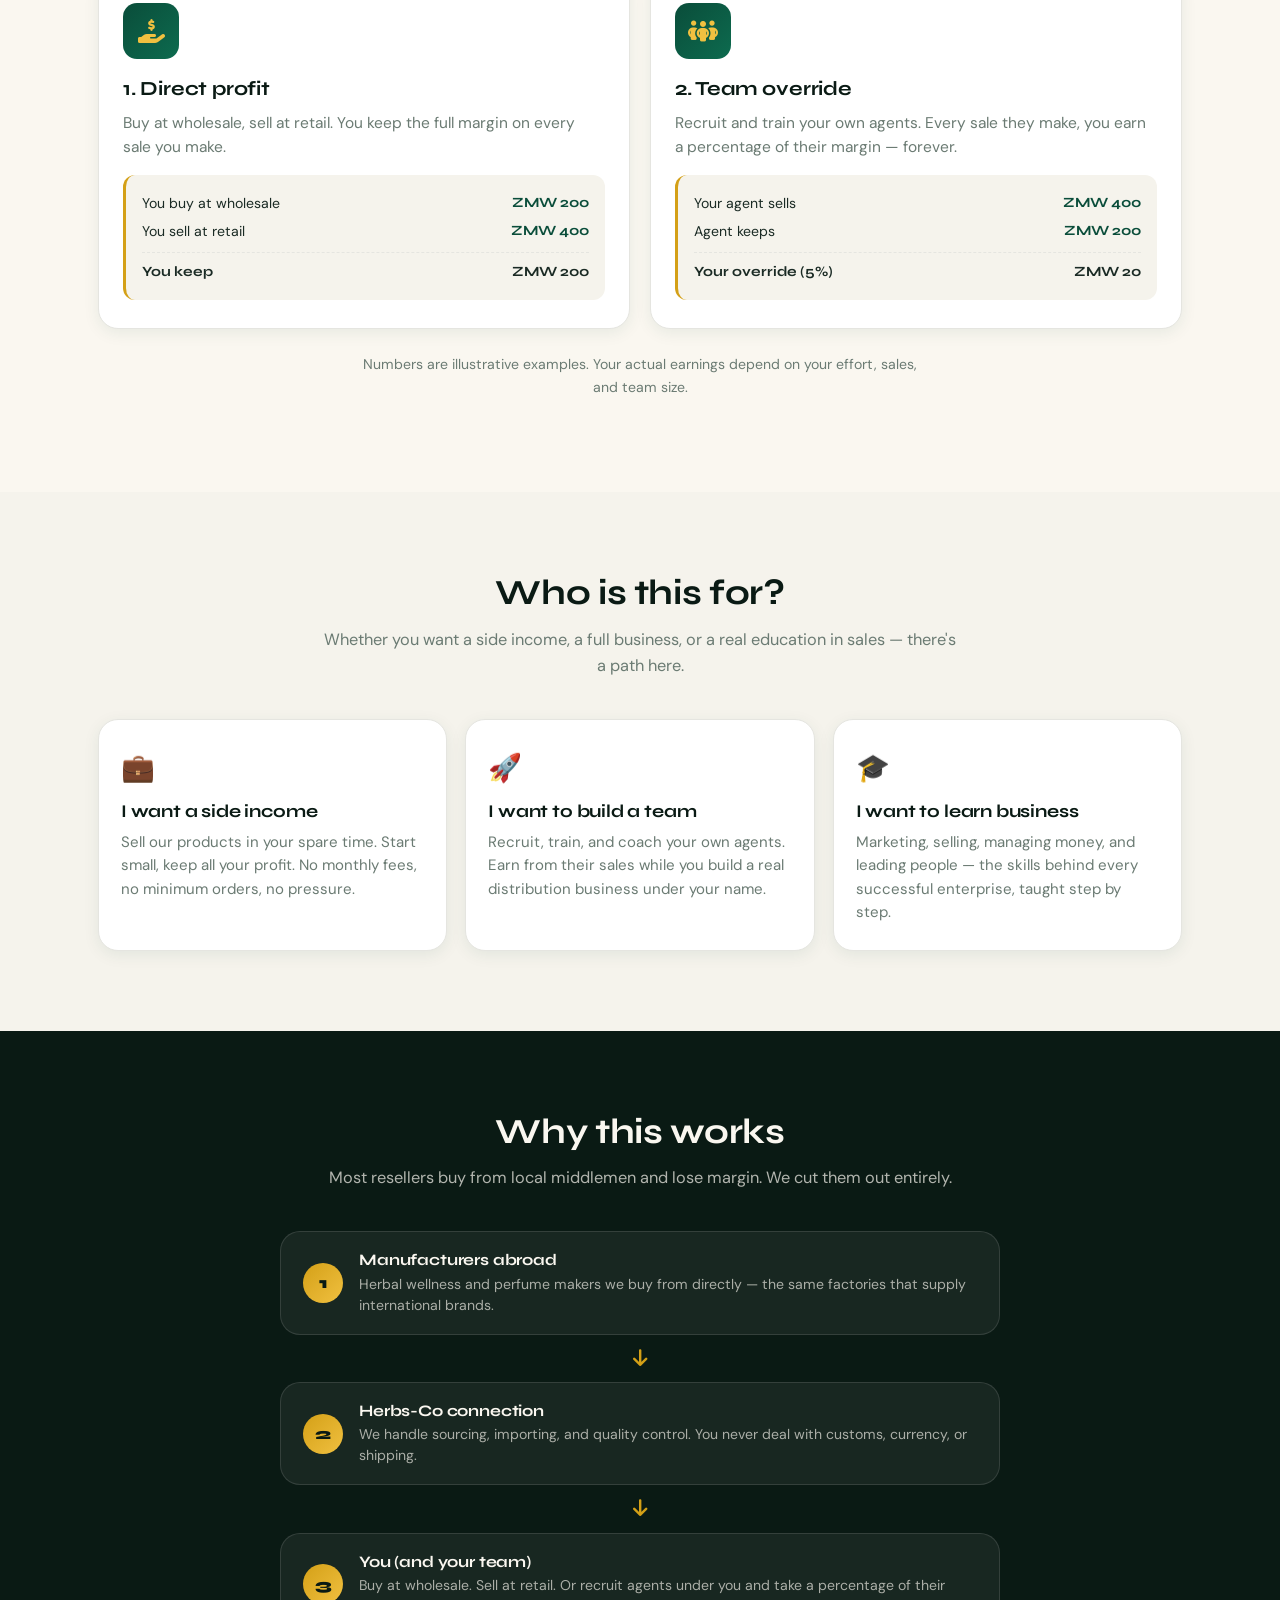
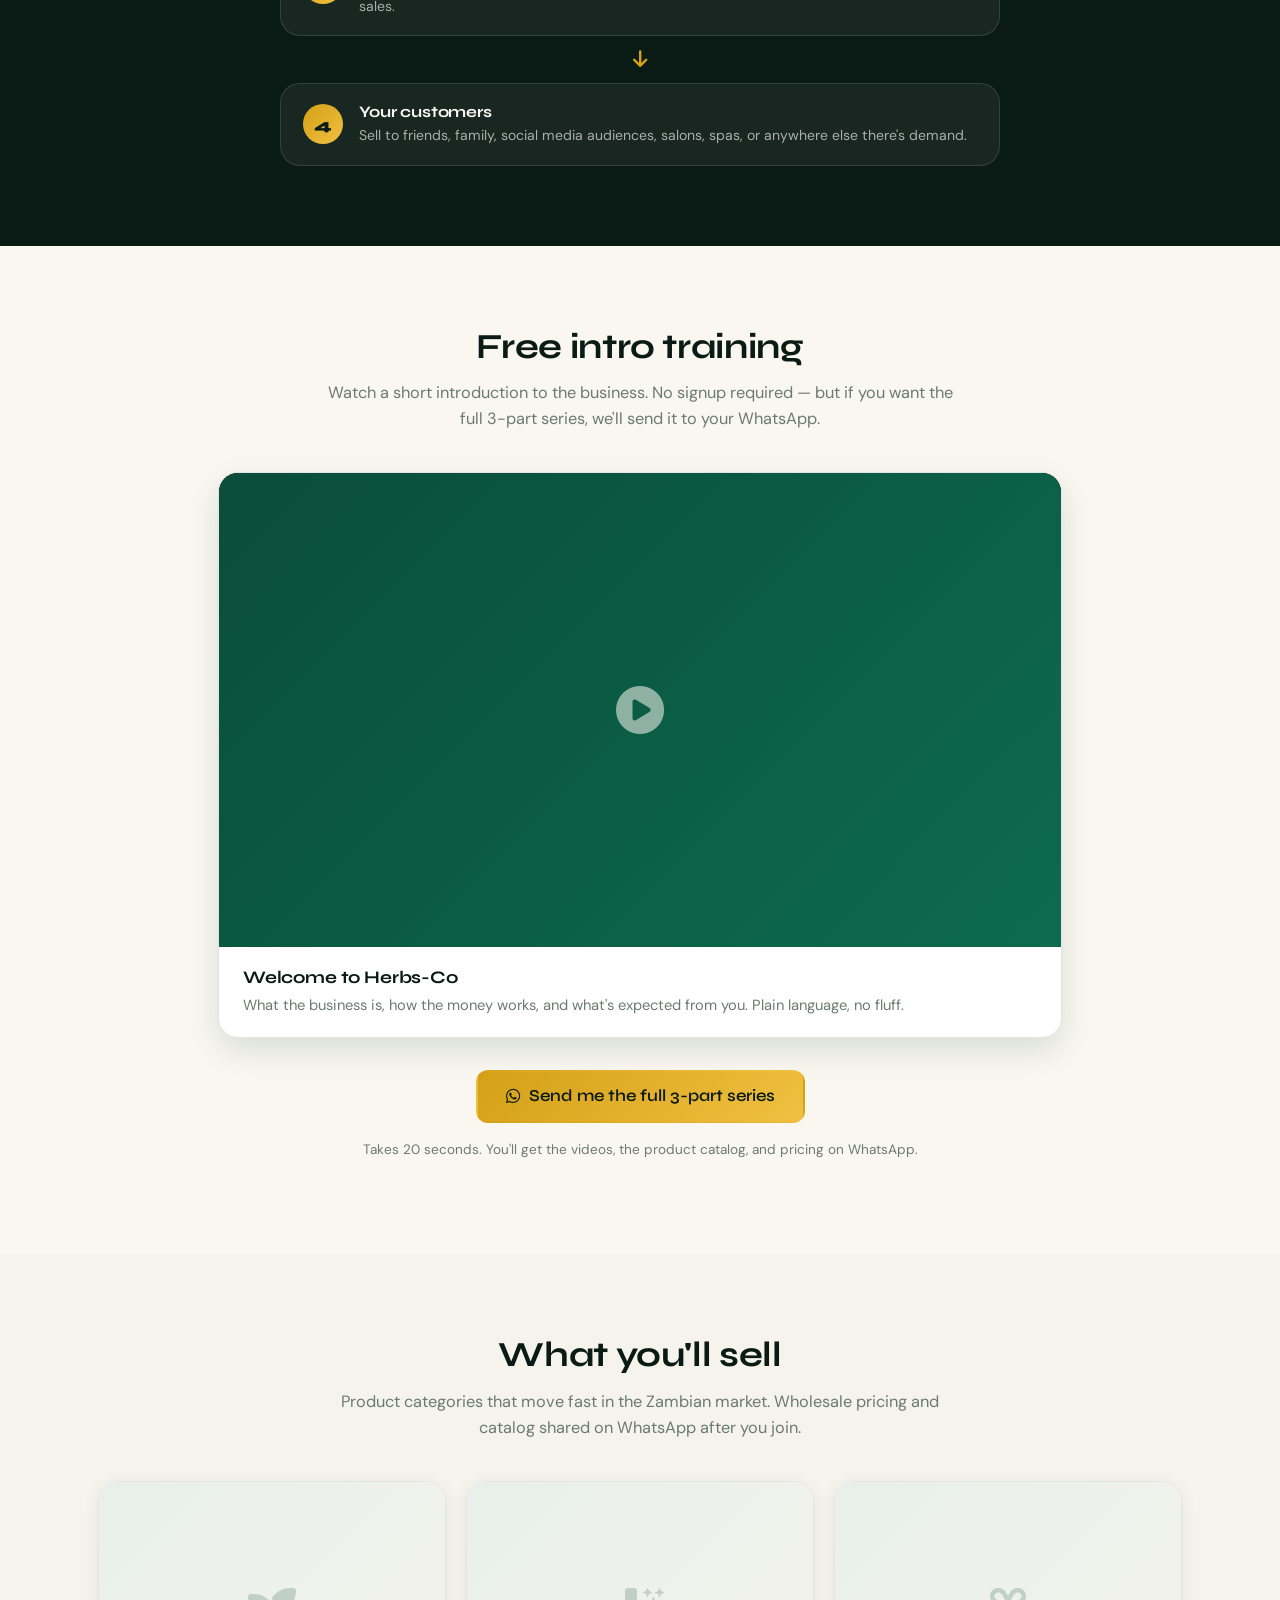
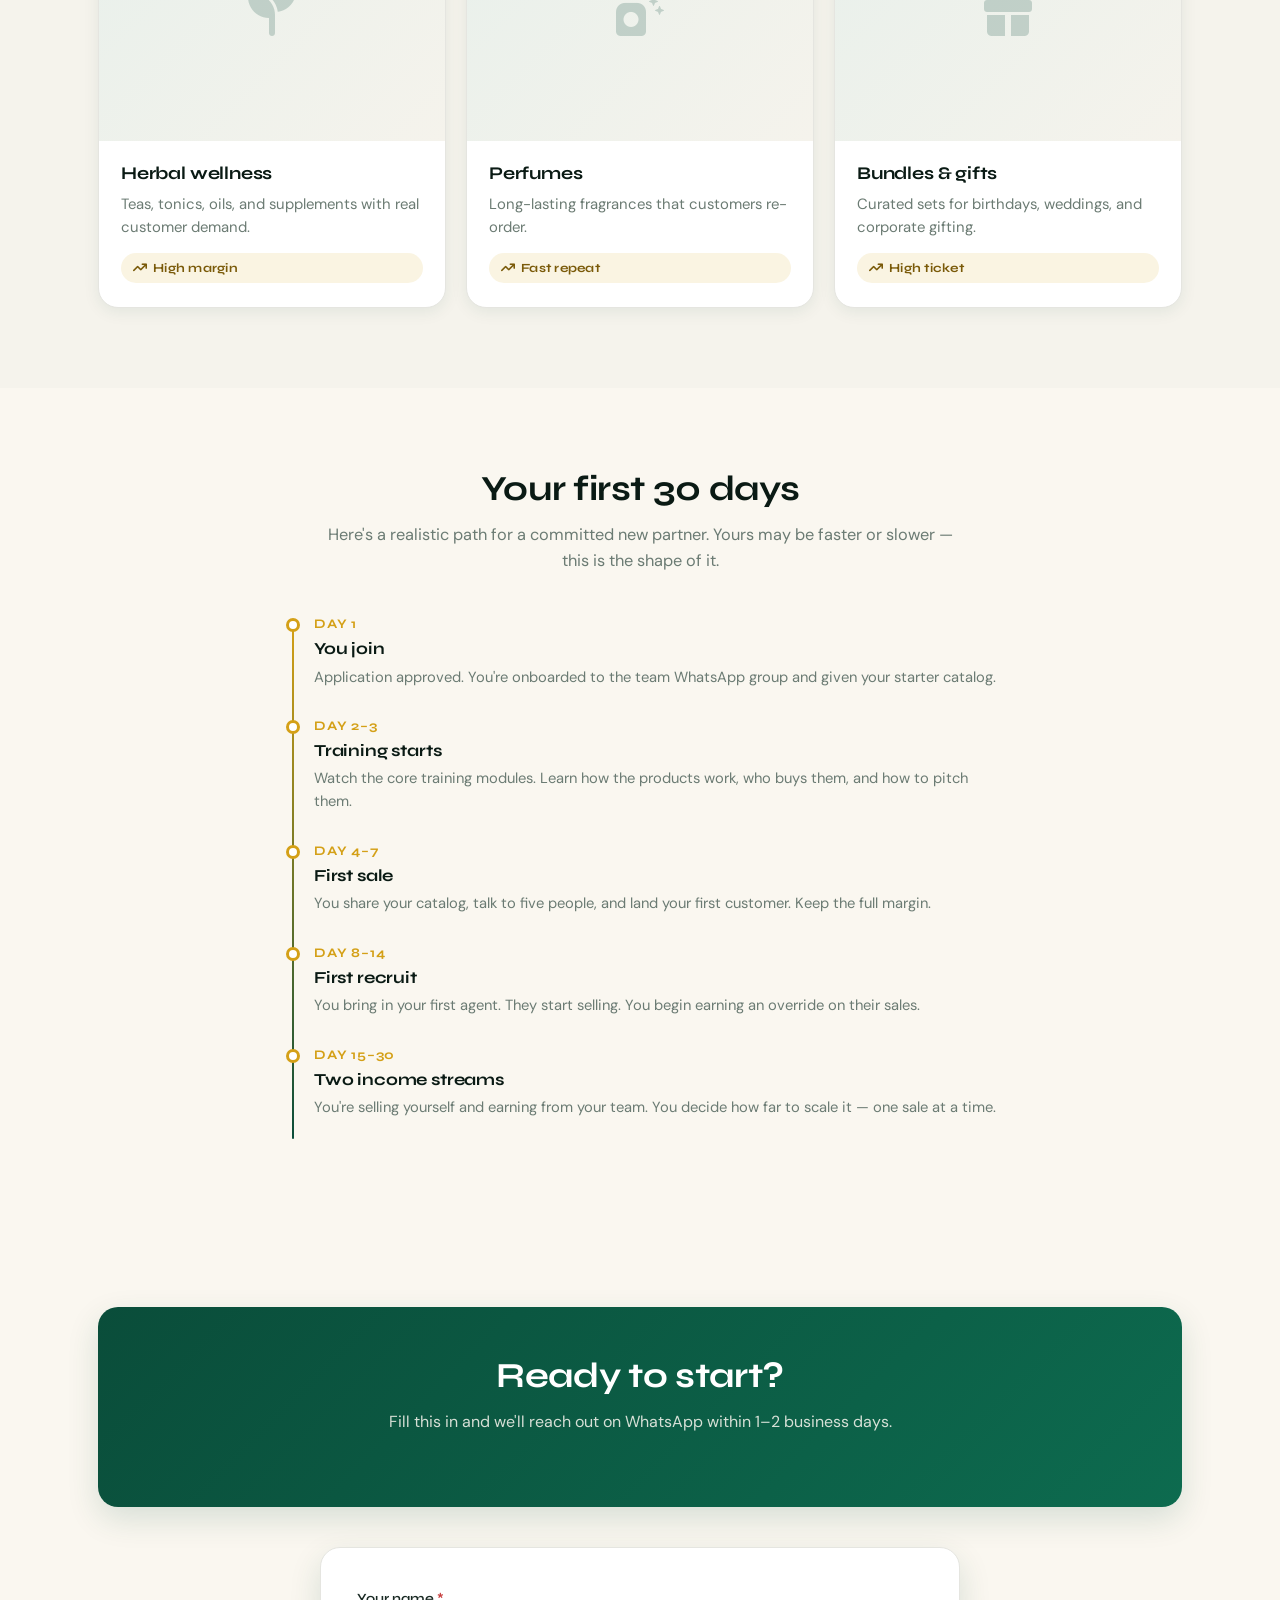
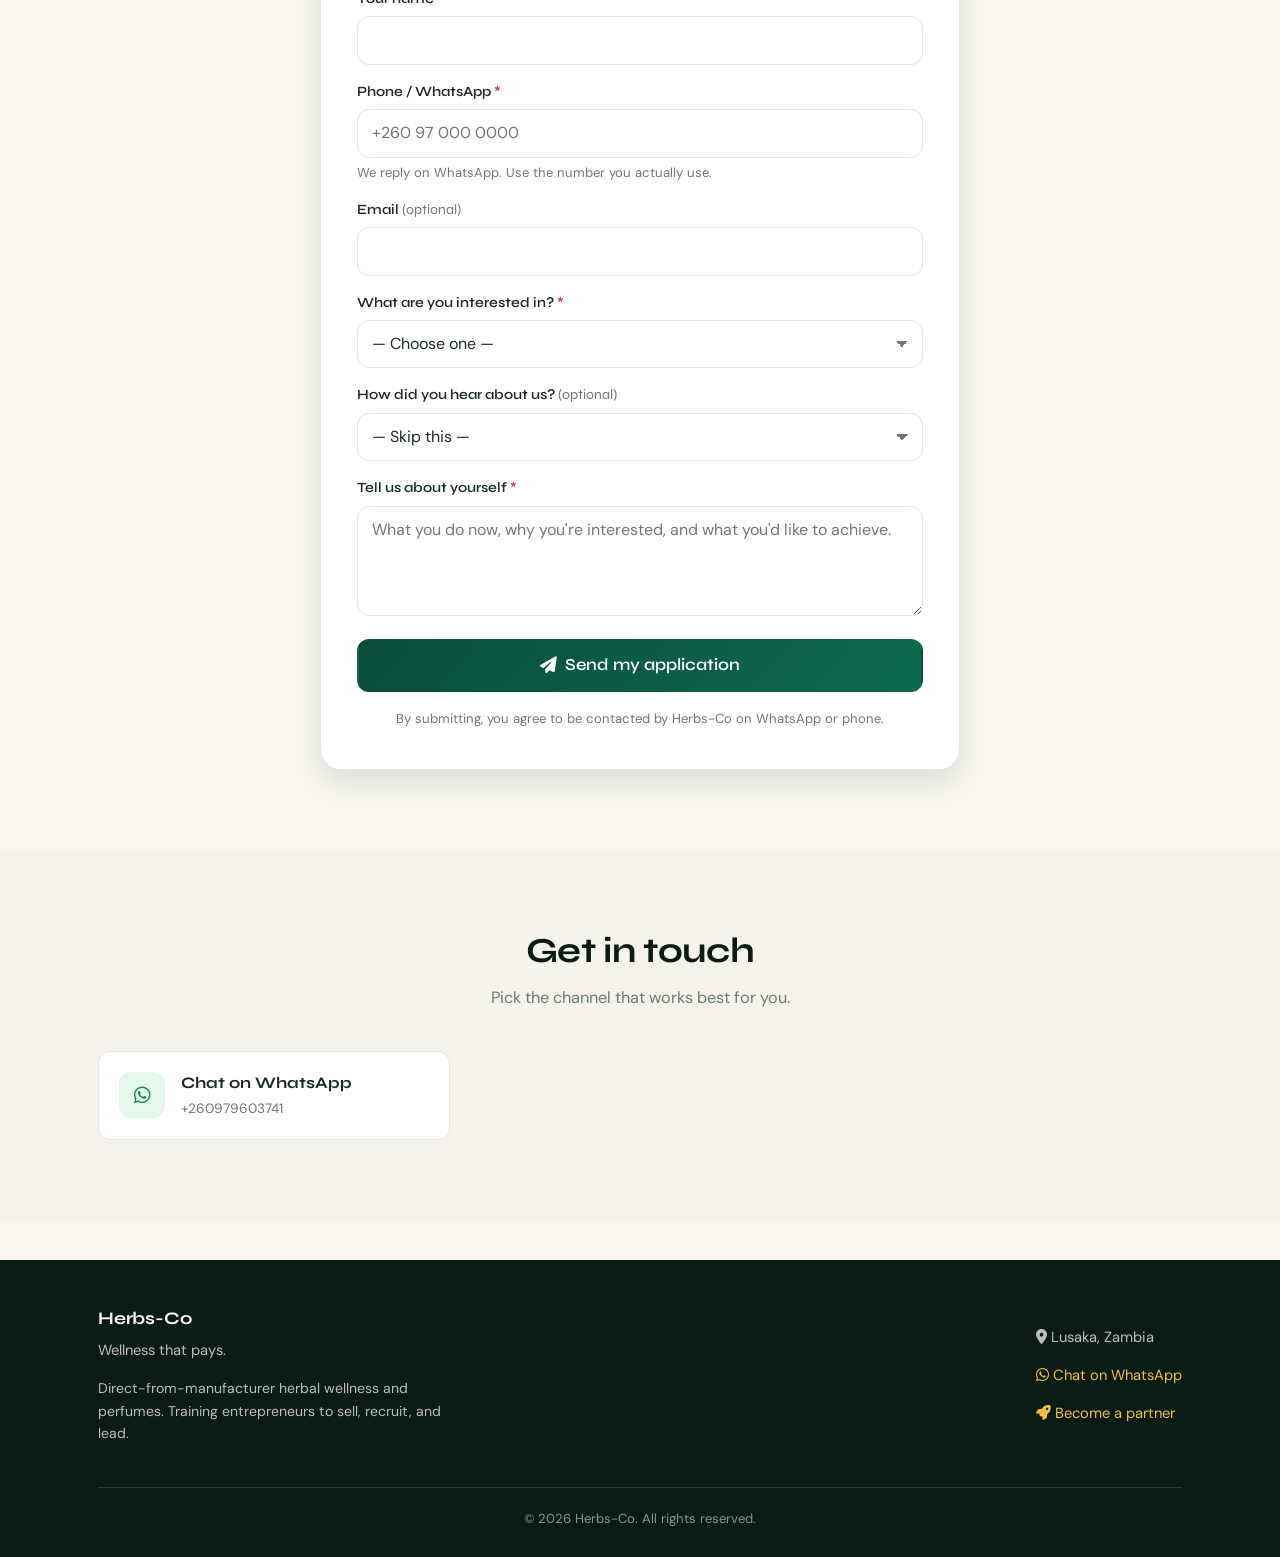
==== commit 296b3895: "Update index.html" ====
--- a/index.html
+++ b/index.html
@@ -3,139 +3,1340 @@
 <head>
 <meta charset="UTF-8">
 <meta name="viewport" content="width=device-width, initial-scale=1.0">
-<title>Herbs-Co — Wellness that pays.</title>
-<meta name="description" content="Herbs-Co is a Zambian maker of herbal wellness products and perfumes. Join our WhatsApp community.">
+<title>Herbs-Co — Build a real business selling herbs and perfumes</title>
+<meta name="description" content="Learn to sell herbal wellness products and perfumes direct from manufacturers abroad. Free training. Build your own team. Earn from two streams.">
 <meta name="theme-color" content="#0a4d3a">
 
 <link rel="preconnect" href="https://fonts.googleapis.com">
 <link rel="preconnect" href="https://fonts.gstatic.com" crossorigin>
-<link href="https://fonts.googleapis.com/css2?family=Syne:wght@600;700;800&family=DM+Sans:wght@400;500;600&display=swap" rel="stylesheet">
+<link href="https://fonts.googleapis.com/css2?family=Syne:wght@600;700;800&family=DM+Sans:wght@400;500;600;700&display=swap" rel="stylesheet">
 
 <link rel="stylesheet" href="https://cdnjs.cloudflare.com/ajax/libs/font-awesome/6.5.0/css/all.min.css">
 <link rel="stylesheet" href="shared.css">
 <script src="config.js"></script>
+
+<style>
+/* ─── Landing-page-only styles ──────────────────────────────────────── */
+
+/* Sticky navbar with mobile menu */
+.navbar { transition: box-shadow .2s ease; }
+.navbar.scrolled { box-shadow: 0 2px 20px rgba(10,77,58,.08); }
+
+.nav-links {
+  display: flex;
+  align-items: center;
+  gap: 2px;
+  margin-left: 8px;
+}
+.nav-link.active {
+  color: var(--green);
+  background: rgba(10,77,58,.08);
+  font-weight: 600;
+}
+
+/* Mobile menu drawer */
+.menu-toggle {
+  display: none;
+  background: transparent;
+  border: 0;
+  width: 40px;
+  height: 40px;
+  border-radius: 10px;
+  color: var(--dark);
+  font-size: 1.2rem;
+  align-items: center;
+  justify-content: center;
+}
+.menu-toggle:hover { background: var(--light); }
+
+.menu-drawer {
+  position: fixed;
+  inset: 0;
+  background: rgba(10,26,20,.5);
+  z-index: 100;
+  opacity: 0;
+  pointer-events: none;
+  transition: opacity .2s ease;
+}
+.menu-drawer.open { opacity: 1; pointer-events: auto; }
+.menu-panel {
+  position: absolute;
+  top: 0;
+  right: 0;
+  width: 84%;
+  max-width: 340px;
+  height: 100%;
+  background: #fff;
+  padding: 24px 20px 40px;
+  transform: translateX(100%);
+  transition: transform .25s ease;
+  overflow-y: auto;
+  display: flex;
+  flex-direction: column;
+}
+.menu-drawer.open .menu-panel { transform: translateX(0); }
+.menu-panel-head {
+  display: flex;
+  align-items: center;
+  justify-content: space-between;
+  margin-bottom: 22px;
+}
+.menu-panel-head .brand {
+  display: flex;
+  align-items: center;
+  gap: 10px;
+  font-family: 'Syne', sans-serif;
+  font-weight: 700;
+  font-size: 1.1rem;
+  color: var(--dark);
+}
+.menu-close {
+  background: transparent;
+  border: 0;
+  width: 38px;
+  height: 38px;
+  border-radius: 10px;
+  font-size: 1.2rem;
+  color: var(--muted);
+}
+.menu-close:hover { background: var(--light); }
+.menu-list {
+  display: flex;
+  flex-direction: column;
+  gap: 2px;
+  flex: 1;
+}
+.menu-list a {
+  display: flex;
+  align-items: center;
+  gap: 12px;
+  padding: 14px 14px;
+  border-radius: 10px;
+  color: var(--text);
+  text-decoration: none;
+  font-family: 'Syne', sans-serif;
+  font-weight: 600;
+  font-size: .98rem;
+}
+.menu-list a:hover { background: var(--light); text-decoration: none; }
+.menu-list a i { width: 20px; color: var(--green); }
+.menu-cta {
+  margin-top: 20px;
+  padding-top: 20px;
+  border-top: 1px solid var(--border);
+}
+
+@media (max-width: 900px) {
+  .nav-links { display: none; }
+  .menu-toggle { display: inline-flex; }
+  .nav-cta-hide-mobile { display: none; }
+}
+
+/* Hero */
+.hero {
+  padding: 48px 0 64px;
+  background:
+    radial-gradient(circle at 80% 20%, rgba(212,160,23,.08), transparent 45%),
+    radial-gradient(circle at 10% 90%, rgba(10,77,58,.06), transparent 40%),
+    var(--cream);
+}
+.hero-inner {
+  display: grid;
+  grid-template-columns: 1fr;
+  gap: 40px;
+  align-items: center;
+}
+.hero-eyebrow {
+  display: inline-flex;
+  align-items: center;
+  gap: 8px;
+  background: rgba(212,160,23,.15);
+  color: var(--green);
+  font-family: 'Syne', sans-serif;
+  font-weight: 700;
+  font-size: .78rem;
+  padding: 6px 14px;
+  border-radius: 999px;
+  margin-bottom: 18px;
+  letter-spacing: .06em;
+  text-transform: uppercase;
+}
+.hero-eyebrow .dot {
+  width: 7px;
+  height: 7px;
+  background: var(--green);
+  border-radius: 50%;
+  animation: pulse 1.8s ease-in-out infinite;
+}
+@keyframes pulse {
+  0%,100% { opacity: 1; transform: scale(1); }
+  50% { opacity: .5; transform: scale(1.4); }
+}
+.hero h1 {
+  font-size: clamp(2.1rem, 6vw, 3.6rem);
+  line-height: 1.08;
+  margin-bottom: 18px;
+  letter-spacing: -0.02em;
+}
+.hero h1 .accent { color: var(--gold); }
+.hero-sub {
+  font-size: 1.1rem;
+  color: var(--muted);
+  max-width: 560px;
+  margin-bottom: 28px;
+  line-height: 1.6;
+}
+.hero-ctas {
+  display: flex;
+  flex-wrap: wrap;
+  gap: 12px;
+  margin-bottom: 24px;
+}
+.hero-trust {
+  display: flex;
+  flex-wrap: wrap;
+  gap: 20px;
+  align-items: center;
+  font-size: .85rem;
+  color: var(--muted);
+}
+.hero-trust span {
+  display: inline-flex;
+  align-items: center;
+  gap: 6px;
+}
+.hero-trust i { color: var(--gold); }
+
+.hero-media {
+  position: relative;
+  border-radius: var(--r2);
+  overflow: hidden;
+  aspect-ratio: 4/5;
+  background: var(--grad-green);
+  box-shadow: var(--shadow-lg);
+  display: flex;
+  align-items: center;
+  justify-content: center;
+}
+.hero-media img { width: 100%; height: 100%; object-fit: cover; }
+.hero-media .placeholder {
+  color: rgba(250,247,240,.35);
+  font-size: 4rem;
+}
+.hero-badge {
+  position: absolute;
+  left: 16px;
+  bottom: 16px;
+  background: rgba(250,247,240,.96);
+  border-radius: var(--r);
+  padding: 12px 16px;
+  box-shadow: var(--shadow);
+  display: flex;
+  align-items: center;
+  gap: 12px;
+  font-size: .84rem;
+  font-weight: 600;
+  color: var(--dark);
+  max-width: calc(100% - 32px);
+}
+.hero-badge i { color: var(--gold); font-size: 1.3rem; }
+
+@media (min-width: 700px) {
+  .hero { padding: 64px 0 88px; }
+  .hero-inner { grid-template-columns: 1.15fr 1fr; gap: 60px; }
+  .hero-media { aspect-ratio: 4/4.6; }
+}
+
+/* Team strip */
+.team-strip {
+  background: var(--dark);
+  color: var(--cream);
+  padding: 44px 0 48px;
+}
+.team-strip-head {
+  text-align: center;
+  margin-bottom: 28px;
+}
+.team-strip-head h2 {
+  color: var(--cream);
+  margin-bottom: 6px;
+  font-size: clamp(1.3rem, 3.5vw, 1.7rem);
+}
+.team-strip-head p {
+  color: rgba(250,247,240,.65);
+  font-size: .95rem;
+  margin: 0;
+}
+.team-scroll {
+  display: flex;
+  gap: 16px;
+  overflow-x: auto;
+  scroll-snap-type: x mandatory;
+  padding: 6px 4px 18px;
+  scrollbar-width: none;
+  -ms-overflow-style: none;
+}
+.team-scroll::-webkit-scrollbar { display: none; }
+.team-card {
+  flex: 0 0 220px;
+  scroll-snap-align: start;
+  background: rgba(250,247,240,.06);
+  border: 1px solid rgba(250,247,240,.12);
+  border-radius: var(--r2);
+  overflow: hidden;
+  cursor: pointer;
+  transition: transform .2s ease, background .2s ease;
+  text-align: left;
+  padding: 0;
+  color: inherit;
+}
+.team-card:hover {
+  transform: translateY(-3px);
+  background: rgba(250,247,240,.1);
+}
+.team-card .photo {
+  aspect-ratio: 1;
+  background: linear-gradient(135deg, #0d6b4f, #0a4d3a);
+  display: flex;
+  align-items: center;
+  justify-content: center;
+  overflow: hidden;
+}
+.team-card .photo img { width: 100%; height: 100%; object-fit: cover; }
+.team-card .photo .initials {
+  font-family: 'Syne', sans-serif;
+  font-size: 3rem;
+  font-weight: 800;
+  color: var(--gold);
+  opacity: .8;
+}
+.team-card .info {
+  padding: 16px 16px 20px;
+}
+.team-card .name {
+  font-family: 'Syne', sans-serif;
+  font-weight: 700;
+  font-size: 1rem;
+  color: var(--cream);
+  margin-bottom: 4px;
+}
+.team-card .role {
+  font-size: .78rem;
+  color: var(--gold-lt);
+  letter-spacing: .04em;
+  text-transform: uppercase;
+  font-weight: 600;
+  margin-bottom: 8px;
+}
+.team-card .bio-preview {
+  font-size: .85rem;
+  color: rgba(250,247,240,.65);
+  line-height: 1.4;
+  display: -webkit-box;
+  -webkit-line-clamp: 2;
+  -webkit-box-orient: vertical;
+  overflow: hidden;
+}
+
+/* Opportunity — two earn streams */
+.opp-grid {
+  display: grid;
+  grid-template-columns: 1fr;
+  gap: 20px;
+}
+.opp-card {
+  background: #fff;
+  border: 1px solid var(--border);
+  border-radius: var(--r2);
+  padding: 28px 24px;
+  box-shadow: var(--shadow);
+  position: relative;
+  overflow: hidden;
+}
+.opp-card::before {
+  content: "";
+  position: absolute;
+  top: 0;
+  left: 0;
+  right: 0;
+  height: 4px;
+  background: var(--grad-gold);
+}
+.opp-card .icon {
+  width: 56px;
+  height: 56px;
+  border-radius: 14px;
+  display: inline-flex;
+  align-items: center;
+  justify-content: center;
+  font-size: 1.5rem;
+  background: var(--grad-green);
+  color: var(--gold-lt);
+  margin-bottom: 18px;
+}
+.opp-card h3 {
+  font-size: 1.25rem;
+  margin-bottom: 10px;
+}
+.opp-card .lead {
+  color: var(--muted);
+  font-size: .97rem;
+  margin-bottom: 16px;
+  line-height: 1.55;
+}
+.opp-example {
+  background: var(--light);
+  border-radius: var(--r);
+  padding: 14px 16px;
+  font-size: .88rem;
+  color: var(--text);
+  border-left: 3px solid var(--gold);
+}
+.opp-example strong {
+  color: var(--green);
+  font-family: 'Syne', sans-serif;
+}
+.opp-example .row {
+  display: flex;
+  justify-content: space-between;
+  padding: 3px 0;
+}
+.opp-example .row.total {
+  border-top: 1px dashed var(--border);
+  margin-top: 6px;
+  padding-top: 8px;
+  font-weight: 700;
+  font-family: 'Syne', sans-serif;
+}
+
+@media (min-width: 700px) {
+  .opp-grid { grid-template-columns: 1fr 1fr; }
+  .team-card { flex: 0 0 240px; }
+}
+
+/* Section backgrounds */
+.section-alt { background: var(--light); }
+.section-dark {
+  background: var(--dark);
+  color: var(--cream);
+}
+.section-dark h2 { color: var(--cream); }
+.section-dark .section-sub { color: rgba(250,247,240,.7); }
+
+/* Audience cards */
+.aud-grid {
+  display: grid;
+  grid-template-columns: 1fr;
+  gap: 18px;
+}
+.aud-card {
+  background: #fff;
+  border: 1px solid var(--border);
+  border-radius: var(--r2);
+  padding: 26px 22px;
+  box-shadow: var(--shadow);
+  transition: transform .15s ease, border-color .15s ease;
+}
+.aud-card:hover {
+  transform: translateY(-3px);
+  border-color: var(--green);
+}
+.aud-card .icon {
+  font-size: 1.7rem;
+  margin-bottom: 12px;
+}
+.aud-card h3 {
+  font-size: 1.12rem;
+  margin-bottom: 8px;
+}
+.aud-card p {
+  color: var(--muted);
+  font-size: .94rem;
+  margin: 0;
+  line-height: 1.55;
+}
+
+@media (min-width: 700px) {
+  .aud-grid { grid-template-columns: repeat(3, 1fr); }
+}
+
+/* Flow diagram */
+.flow {
+  display: flex;
+  flex-direction: column;
+  gap: 14px;
+  max-width: 720px;
+  margin: 0 auto;
+}
+.flow-step {
+  display: flex;
+  align-items: center;
+  gap: 16px;
+  background: rgba(250,247,240,.06);
+  border: 1px solid rgba(250,247,240,.12);
+  border-radius: var(--r2);
+  padding: 18px 22px;
+}
+.flow-step .num {
+  flex-shrink: 0;
+  width: 40px;
+  height: 40px;
+  border-radius: 50%;
+  background: var(--grad-gold);
+  color: var(--dark);
+  display: inline-flex;
+  align-items: center;
+  justify-content: center;
+  font-family: 'Syne', sans-serif;
+  font-weight: 800;
+  font-size: 1rem;
+}
+.flow-step .txt h4 {
+  color: var(--cream);
+  margin: 0 0 4px;
+  font-size: 1rem;
+}
+.flow-step .txt p {
+  color: rgba(250,247,240,.65);
+  margin: 0;
+  font-size: .88rem;
+  line-height: 1.5;
+}
+.flow-arrow {
+  text-align: center;
+  color: var(--gold);
+  font-size: 1.2rem;
+  line-height: 1;
+}
+
+/* Timeline */
+.timeline {
+  position: relative;
+  max-width: 720px;
+  margin: 0 auto;
+  padding-left: 34px;
+}
+.timeline::before {
+  content: "";
+  position: absolute;
+  left: 12px;
+  top: 8px;
+  bottom: 8px;
+  width: 2px;
+  background: linear-gradient(to bottom, var(--gold), var(--green));
+  border-radius: 2px;
+}
+.tl-item {
+  position: relative;
+  padding: 0 0 28px;
+}
+.tl-item::before {
+  content: "";
+  position: absolute;
+  left: -28px;
+  top: 4px;
+  width: 14px;
+  height: 14px;
+  border-radius: 50%;
+  background: #fff;
+  border: 3px solid var(--gold);
+  box-sizing: border-box;
+}
+.tl-item .when {
+  font-family: 'Syne', sans-serif;
+  font-weight: 700;
+  font-size: .82rem;
+  color: var(--gold);
+  letter-spacing: .06em;
+  text-transform: uppercase;
+  margin-bottom: 4px;
+}
+.tl-item h4 {
+  margin: 0 0 6px;
+  font-size: 1.05rem;
+}
+.tl-item p {
+  color: var(--muted);
+  font-size: .92rem;
+  margin: 0;
+  line-height: 1.55;
+}
+
+/* Gated training video */
+.training-hero {
+  background: #fff;
+  border-radius: var(--r2);
+  overflow: hidden;
+  box-shadow: var(--shadow-lg);
+  border: 1px solid var(--border);
+  margin-bottom: 32px;
+}
+.training-hero .ratio {
+  position: relative;
+  width: 100%;
+  aspect-ratio: 16/9;
+  background: #000;
+  overflow: hidden;
+}
+.training-hero .ratio iframe,
+.training-hero .ratio video,
+.training-hero .ratio img {
+  position: absolute;
+  inset: 0;
+  width: 100%;
+  height: 100%;
+  object-fit: cover;
+  border: 0;
+}
+.training-gate {
+  position: absolute;
+  inset: 0;
+  background: linear-gradient(135deg, rgba(10,77,58,.94), rgba(10,26,20,.94));
+  display: flex;
+  flex-direction: column;
+  align-items: center;
+  justify-content: center;
+  padding: 20px;
+  text-align: center;
+  color: #fff;
+  cursor: pointer;
+  transition: opacity .2s ease;
+}
+.training-gate.hidden { display: none; }
+.training-gate .play {
+  width: 72px;
+  height: 72px;
+  border-radius: 50%;
+  background: rgba(212,160,23,.95);
+  color: var(--dark);
+  display: inline-flex;
+  align-items: center;
+  justify-content: center;
+  font-size: 1.7rem;
+  margin-bottom: 18px;
+  box-shadow: 0 8px 30px rgba(212,160,23,.4);
+  transition: transform .2s ease;
+}
+.training-gate:hover .play { transform: scale(1.08); }
+.training-gate h3 {
+  color: #fff;
+  font-size: 1.3rem;
+  margin: 0 0 8px;
+}
+.training-gate p {
+  color: rgba(250,247,240,.75);
+  font-size: .92rem;
+  margin: 0 0 20px;
+  max-width: 460px;
+}
+.training-gate .unlock-btn {
+  background: var(--grad-gold);
+  color: var(--dark);
+  border: 0;
+  padding: 12px 24px;
+  border-radius: var(--r);
+  font-family: 'Syne', sans-serif;
+  font-weight: 700;
+  font-size: .95rem;
+  display: inline-flex;
+  align-items: center;
+  gap: 8px;
+}
+.training-gate .unlock-btn:hover { transform: translateY(-1px); }
+.training-meta {
+  padding: 20px 24px;
+}
+.training-meta h3 { margin: 0 0 6px; font-size: 1.1rem; }
+.training-meta p { margin: 0; color: var(--muted); font-size: .92rem; }
+
+/* Product categories */
+.cat-grid {
+  display: grid;
+  grid-template-columns: 1fr;
+  gap: 20px;
+}
+.cat-card {
+  background: #fff;
+  border: 1px solid var(--border);
+  border-radius: var(--r2);
+  overflow: hidden;
+  box-shadow: var(--shadow);
+  display: flex;
+  flex-direction: column;
+  transition: transform .15s ease, box-shadow .2s ease;
+}
+.cat-card:hover {
+  transform: translateY(-3px);
+  box-shadow: var(--shadow-lg);
+}
+.cat-card .thumb {
+  aspect-ratio: 4/3;
+  background: linear-gradient(135deg, #e8f0eb, #f5f3ec);
+  overflow: hidden;
+  display: flex;
+  align-items: center;
+  justify-content: center;
+}
+.cat-card .thumb img { width: 100%; height: 100%; object-fit: cover; }
+.cat-card .thumb i {
+  font-size: 3rem;
+  color: rgba(10,77,58,.2);
+}
+.cat-card .body {
+  padding: 22px 22px 24px;
+  flex: 1;
+  display: flex;
+  flex-direction: column;
+}
+.cat-card h3 {
+  font-size: 1.12rem;
+  margin: 0 0 8px;
+}
+.cat-card p {
+  color: var(--muted);
+  font-size: .93rem;
+  line-height: 1.55;
+  margin: 0 0 14px;
+  flex: 1;
+}
+.cat-card .margin {
+  display: inline-flex;
+  align-items: center;
+  gap: 6px;
+  background: rgba(212,160,23,.12);
+  color: #7a5a09;
+  font-size: .78rem;
+  font-weight: 700;
+  font-family: 'Syne', sans-serif;
+  padding: 5px 12px;
+  border-radius: 999px;
+  letter-spacing: .02em;
+}
+
+@media (min-width: 700px) {
+  .cat-grid { grid-template-columns: repeat(3, 1fr); }
+}
+
+/* Sticky mobile CTA */
+.mobile-cta {
+  position: fixed;
+  left: 0;
+  right: 0;
+  bottom: 0;
+  z-index: 60;
+  background: rgba(250,247,240,.98);
+  backdrop-filter: blur(10px);
+  border-top: 1px solid var(--border);
+  padding: 10px 14px calc(10px + env(safe-area-inset-bottom));
+  display: flex;
+  gap: 10px;
+  align-items: center;
+  box-shadow: 0 -4px 20px rgba(10,77,58,.08);
+  transform: translateY(100%);
+  transition: transform .3s ease;
+}
+.mobile-cta.visible { transform: translateY(0); }
+.mobile-cta .label {
+  flex: 1;
+  font-size: .82rem;
+  color: var(--muted);
+  line-height: 1.3;
+}
+.mobile-cta .label strong {
+  display: block;
+  color: var(--text);
+  font-family: 'Syne', sans-serif;
+  font-size: .9rem;
+}
+.mobile-cta .btn { padding: 11px 18px; font-size: .9rem; }
+
+@media (min-width: 901px) {
+  .mobile-cta { display: none; }
+}
+
+/* Floating WhatsApp */
+.fab-wa {
+  position: fixed;
+  right: 16px;
+  bottom: 88px;
+  z-index: 55;
+  width: 56px;
+  height: 56px;
+  border-radius: 50%;
+  background: #25d366;
+  color: #fff;
+  display: inline-flex;
+  align-items: center;
+  justify-content: center;
+  font-size: 1.5rem;
+  box-shadow: 0 8px 24px rgba(37,211,102,.4);
+  transition: transform .15s ease, box-shadow .2s ease;
+  text-decoration: none;
+}
+.fab-wa:hover {
+  transform: scale(1.06);
+  box-shadow: 0 10px 30px rgba(37,211,102,.55);
+  color: #fff;
+  text-decoration: none;
+}
+@media (min-width: 901px) {
+  .fab-wa { bottom: 24px; right: 24px; }
+}
+
+/* Voice note style for testimonials */
+.voice-card {
+  background: #fff;
+  border: 1px solid var(--border);
+  border-radius: var(--r2);
+  padding: 22px;
+  box-shadow: var(--shadow);
+  display: flex;
+  flex-direction: column;
+  gap: 14px;
+}
+.voice-card .head {
+  display: flex;
+  align-items: center;
+  gap: 12px;
+}
+.voice-card .avatar {
+  width: 48px;
+  height: 48px;
+  border-radius: 50%;
+  background: var(--grad-green);
+  color: var(--gold-lt);
+  display: inline-flex;
+  align-items: center;
+  justify-content: center;
+  font-family: 'Syne', sans-serif;
+  font-weight: 700;
+  font-size: 1.05rem;
+  flex-shrink: 0;
+  overflow: hidden;
+}
+.voice-card .avatar img { width: 100%; height: 100%; object-fit: cover; }
+.voice-card .who {
+  flex: 1;
+  min-width: 0;
+}
+.voice-card .who strong {
+  display: block;
+  font-family: 'Syne', sans-serif;
+  font-size: .98rem;
+  color: var(--text);
+}
+.voice-card .who span {
+  font-size: .82rem;
+  color: var(--muted);
+}
+.voice-card .quote {
+  font-size: .96rem;
+  color: var(--text);
+  line-height: 1.6;
+  margin: 0;
+  font-style: italic;
+}
+.voice-card .stars {
+  color: var(--gold);
+  font-size: .85rem;
+}
+
+.testimonial-grid { display: grid; grid-template-columns: 1fr; gap: 18px; }
+@media (min-width: 700px) {
+  .testimonial-grid { grid-template-columns: repeat(3, 1fr); }
+}
+
+/* Join form */
+.join-wrap {
+  max-width: 640px;
+  margin: 0 auto;
+  background: #fff;
+  border-radius: var(--r2);
+  padding: 32px 26px;
+  box-shadow: var(--shadow-lg);
+  border: 1px solid var(--border);
+}
+@media (min-width: 700px) {
+  .join-wrap { padding: 40px 36px; }
+}
+
+/* Lead modal */
+.lead-modal-overlay {
+  position: fixed;
+  inset: 0;
+  background: rgba(10,26,20,.7);
+  z-index: 210;
+  display: none;
+  align-items: center;
+  justify-content: center;
+  padding: 16px;
+}
+.lead-modal-overlay.open { display: flex; }
+.lead-modal {
+  background: #fff;
+  border-radius: var(--r2);
+  max-width: 460px;
+  width: 100%;
+  padding: 28px 26px;
+  box-shadow: var(--shadow-lg);
+  position: relative;
+}
+.lead-modal h3 {
+  font-size: 1.3rem;
+  margin: 0 0 6px;
+}
+.lead-modal .sub {
+  color: var(--muted);
+  font-size: .92rem;
+  margin: 0 0 20px;
+  line-height: 1.5;
+}
+.lead-modal .close-x {
+  position: absolute;
+  top: 14px;
+  right: 14px;
+  background: transparent;
+  border: 0;
+  width: 34px;
+  height: 34px;
+  border-radius: 8px;
+  color: var(--muted);
+  font-size: 1.1rem;
+}
+.lead-modal .close-x:hover { background: var(--light); }
+
+.lead-success {
+  text-align: center;
+  padding: 8px 0;
+}
+.lead-success .big-check {
+  width: 60px;
+  height: 60px;
+  border-radius: 50%;
+  background: var(--grad-green);
+  color: #fff;
+  display: inline-flex;
+  align-items: center;
+  justify-content: center;
+  font-size: 1.7rem;
+  margin-bottom: 14px;
+}
+.lead-success h3 { margin: 0 0 8px; }
+.lead-success p { color: var(--muted); font-size: .93rem; margin: 0 0 20px; }
+
+/* Contact grid */
+.contact-grid { display: grid; grid-template-columns: 1fr; gap: 14px; }
+@media (min-width: 500px) { .contact-grid { grid-template-columns: 1fr 1fr; } }
+@media (min-width: 700px) { .contact-grid { grid-template-columns: repeat(3, 1fr); } }
+</style>
 </head>
 <body>
 
+<!-- ═══════════════════════════════════════════════════════════════════
+     NAVBAR
+     ═══════════════════════════════════════════════════════════════════ -->
 <nav class="navbar" id="nav">
   <div class="navbar-inner">
     <a class="nav-brand" href="#top">
       <span class="nav-logo" id="nav-logo" aria-hidden="true">H</span>
       <span id="nav-brand-name">Herbs-Co</span>
     </a>
+    <div class="nav-links" id="nav-links">
+      <a class="nav-link" href="#opportunity" data-nav="opportunity">Opportunity</a>
+      <a class="nav-link" href="#training" data-nav="training">Training</a>
+      <a class="nav-link" href="#team" data-nav="team">Team</a>
+      <a class="nav-link" href="#faq" data-nav="faq">FAQ</a>
+      <a class="nav-link" href="#contact" data-nav="contact">Contact</a>
+    </div>
     <div class="nav-spacer"></div>
-    <a class="nav-link hide-mobile" href="#products">Products</a>
-    <a class="nav-link hide-mobile" href="#join">Join</a>
-    <a class="nav-link hide-mobile" href="#contact">Contact</a>
-    <a class="nav-cta" id="nav-cta" href="#join" target="_blank" rel="noopener">
+    <a class="nav-cta nav-cta-hide-mobile" id="nav-cta" href="#join">
       <i class="fab fa-whatsapp" aria-hidden="true"></i>
-      Join WhatsApp
+      Join now
     </a>
+    <button class="menu-toggle" id="menu-toggle" type="button" aria-label="Open menu" aria-expanded="false">
+      <i class="fas fa-bars" aria-hidden="true"></i>
+    </button>
   </div>
 </nav>
 
+<!-- Mobile menu drawer -->
+<div class="menu-drawer" id="menu-drawer" role="dialog" aria-modal="true" aria-label="Menu">
+  <div class="menu-panel">
+    <div class="menu-panel-head">
+      <div class="brand">
+        <span class="nav-logo" aria-hidden="true">H</span>
+        <span id="menu-brand-name">Herbs-Co</span>
+      </div>
+      <button class="menu-close" id="menu-close" type="button" aria-label="Close menu">
+        <i class="fas fa-xmark" aria-hidden="true"></i>
+      </button>
+    </div>
+    <nav class="menu-list">
+      <a href="#opportunity" data-menu-link><i class="fas fa-bolt" aria-hidden="true"></i> The opportunity</a>
+      <a href="#audience" data-menu-link><i class="fas fa-users" aria-hidden="true"></i> Who it's for</a>
+      <a href="#flow" data-menu-link><i class="fas fa-diagram-project" aria-hidden="true"></i> How it works</a>
+      <a href="#training" data-menu-link><i class="fas fa-graduation-cap" aria-hidden="true"></i> Free training</a>
+      <a href="#products" data-menu-link><i class="fas fa-leaf" aria-hidden="true"></i> What you'll sell</a>
+      <a href="#timeline" data-menu-link><i class="fas fa-calendar-day" aria-hidden="true"></i> Your first 30 days</a>
+      <a href="#team" data-menu-link><i class="fas fa-user-tie" aria-hidden="true"></i> Meet the team</a>
+      <a href="#testimonials" data-menu-link><i class="fas fa-quote-left" aria-hidden="true"></i> Stories</a>
+      <a href="#faq" data-menu-link><i class="fas fa-circle-question" aria-hidden="true"></i> FAQ</a>
+      <a href="#contact" data-menu-link><i class="fas fa-address-book" aria-hidden="true"></i> Contact</a>
+    </nav>
+    <div class="menu-cta">
+      <a class="btn btn-green btn-full btn-lg" href="#join" data-menu-link>
+        <i class="fas fa-rocket" aria-hidden="true"></i>
+        Start my application
+      </a>
+      <a class="btn btn-whatsapp btn-full mt-2" id="menu-wa" href="#" target="_blank" rel="noopener">
+        <i class="fab fa-whatsapp" aria-hidden="true"></i>
+        Chat on WhatsApp
+      </a>
+    </div>
+  </div>
+</div>
+
 <a id="top"></a>
 
-<!-- ─── HERO ─────────────────────────────────────────────────────────── -->
+<!-- ═══════════════════════════════════════════════════════════════════
+     HERO
+     ═══════════════════════════════════════════════════════════════════ -->
 <section class="hero">
   <div class="container hero-inner">
     <div>
-      <span class="hero-eyebrow">Zambian herbal wellness</span>
-      <h1 id="hero-headline">Wellness that <span class="accent">pays.</span></h1>
+      <span class="hero-eyebrow">
+        <span class="dot" aria-hidden="true"></span>
+        Now accepting new partners
+      </span>
+      <h1 id="hero-headline">Build a real business selling <span class="accent">herbs and perfumes</span>.</h1>
       <p class="hero-sub" id="hero-sub">
-        Herbal wellness products and perfumes, made in Zambia.
-        Join our WhatsApp community to order, ask questions, or become a partner.
+        We import direct from manufacturers abroad. You sell, recruit your own team, and get trained
+        on marketing, sales, and high-value business skills. Two income streams. Real support.
       </p>
       <div class="hero-ctas">
-        <a class="btn btn-whatsapp btn-lg" id="hero-wa-group" href="#" target="_blank" rel="noopener">
-          <i class="fab fa-whatsapp" aria-hidden="true"></i>
-          Join our WhatsApp group
+        <a class="btn btn-green btn-lg" href="#join">
+          <i class="fas fa-rocket" aria-hidden="true"></i>
+          Start my application
         </a>
-        <a class="btn btn-outline btn-lg" id="hero-call" href="#">
-          <i class="fas fa-phone" aria-hidden="true"></i>
-          Call us now
+        <a class="btn btn-outline btn-lg" id="hero-watch" href="#training">
+          <i class="fas fa-play" aria-hidden="true"></i>
+          Watch free training
         </a>
+      </div>
+      <div class="hero-trust">
+        <span><i class="fas fa-check-circle" aria-hidden="true"></i> Free to apply</span>
+        <span><i class="fas fa-check-circle" aria-hidden="true"></i> Real training included</span>
+        <span><i class="fas fa-check-circle" aria-hidden="true"></i> Lusaka, Zambia</span>
       </div>
     </div>
     <div class="hero-media" id="hero-media">
-      <i class="fas fa-leaf" aria-hidden="true"></i>
+      <div class="placeholder"><i class="fas fa-leaf" aria-hidden="true"></i></div>
+      <div class="hero-badge">
+        <i class="fas fa-globe-africa" aria-hidden="true"></i>
+        <div>Direct from manufacturers abroad — no middlemen</div>
+      </div>
     </div>
   </div>
 </section>
 
-<!-- ─── VIDEO ────────────────────────────────────────────────────────── -->
-<section class="section" id="video-section" style="display:none;">
+<!-- ═══════════════════════════════════════════════════════════════════
+     TEAM STRIP
+     ═══════════════════════════════════════════════════════════════════ -->
+<section class="team-strip" id="team">
   <div class="container">
-    <h2 class="section-title" id="video-title">Watch</h2>
-    <p class="section-sub" id="video-sub"></p>
-    <div id="video-hero-wrap"></div>
-    <div class="video-grid" id="video-grid"></div>
-  </div>
-</section>
-
-<!-- ─── GALLERY ──────────────────────────────────────────────────────── -->
-<section class="section" id="gallery-section" style="display:none;">
-  <div class="container">
-    <h2 class="section-title">Gallery</h2>
-    <p class="section-sub">A look at our products and our work.</p>
-    <div class="gallery-grid" id="gallery-grid"></div>
-  </div>
-</section>
-
-<!-- ─── ABOUT ────────────────────────────────────────────────────────── -->
-<section class="section" id="about-section" style="display:none;">
-  <div class="container" style="max-width:760px;">
-    <h2 class="section-title" id="about-title">About Herbs-Co</h2>
-    <div id="about-body" style="font-size:1.05rem; color:var(--text);"></div>
-  </div>
-</section>
-
-<!-- ─── PRODUCTS ─────────────────────────────────────────────────────── -->
-<section class="section" id="products">
-  <div class="container">
-    <h2 class="section-title">Our products</h2>
-    <p class="section-sub">Herbal wellness and perfumes. Enquire on WhatsApp for pricing and availability.</p>
-    <div class="product-grid" id="product-grid"></div>
-    <div class="empty" id="product-empty" style="display:none;">
-      <div class="empty-icon"><i class="fas fa-seedling" aria-hidden="true"></i></div>
-      <p>Products coming soon. Message us on WhatsApp to ask what's available.</p>
+    <div class="team-strip-head">
+      <h2>The people behind Herbs-Co</h2>
+      <p>Real people. Real support. You are never alone in this.</p>
+    </div>
+    <div class="team-scroll" id="team-scroll">
+      <div class="team-card">
+        <div class="photo"><div class="initials">HC</div></div>
+        <div class="info">
+          <div class="name">Your team</div>
+          <div class="role">Loading…</div>
+          <div class="bio-preview">Team members will appear here once added from the admin panel.</div>
+        </div>
+      </div>
     </div>
   </div>
 </section>
 
-<!-- ─── STEPS ────────────────────────────────────────────────────────── -->
-<section class="section" id="how" style="display:none;">
+<!-- ═══════════════════════════════════════════════════════════════════
+     OPPORTUNITY
+     ═══════════════════════════════════════════════════════════════════ -->
+<section class="section" id="opportunity">
+  <div class="container">
+    <h2 class="section-title">Two ways to earn</h2>
+    <p class="section-sub">
+      Every partner earns from two income streams. You don't need to choose — both work together.
+    </p>
+    <div class="opp-grid">
+      <div class="opp-card">
+        <div class="icon"><i class="fas fa-hand-holding-dollar" aria-hidden="true"></i></div>
+        <h3>1. Direct profit</h3>
+        <p class="lead">
+          Buy at wholesale, sell at retail. You keep the full margin on every sale you make.
+        </p>
+        <div class="opp-example">
+          <div class="row"><span>You buy at wholesale</span><strong>ZMW 200</strong></div>
+          <div class="row"><span>You sell at retail</span><strong>ZMW 400</strong></div>
+          <div class="row total"><span>You keep</span><span>ZMW 200</span></div>
+        </div>
+      </div>
+      <div class="opp-card">
+        <div class="icon"><i class="fas fa-people-group" aria-hidden="true"></i></div>
+        <h3>2. Team override</h3>
+        <p class="lead">
+          Recruit and train your own agents. Every sale they make, you earn a percentage of their margin — forever.
+        </p>
+        <div class="opp-example">
+          <div class="row"><span>Your agent sells</span><strong>ZMW 400</strong></div>
+          <div class="row"><span>Agent keeps</span><strong>ZMW 200</strong></div>
+          <div class="row total"><span>Your override (5%)</span><span>ZMW 20</span></div>
+        </div>
+      </div>
+    </div>
+    <p class="text-center muted mt-3" style="font-size:.88rem; max-width:560px; margin-left:auto; margin-right:auto;">
+      Numbers are illustrative examples. Your actual earnings depend on your effort, sales, and team size.
+    </p>
+  </div>
+</section>
+
+<!-- ═══════════════════════════════════════════════════════════════════
+     AUDIENCE
+     ═══════════════════════════════════════════════════════════════════ -->
+<section class="section section-alt" id="audience">
+  <div class="container">
+    <h2 class="section-title">Who is this for?</h2>
+    <p class="section-sub">
+      Whether you want a side income, a full business, or a real education in sales — there's a path here.
+    </p>
+    <div class="aud-grid">
+      <div class="aud-card">
+        <div class="icon">💼</div>
+        <h3>I want a side income</h3>
+        <p>
+          Sell our products in your spare time. Start small, keep all your profit.
+          No monthly fees, no minimum orders, no pressure.
+        </p>
+      </div>
+      <div class="aud-card">
+        <div class="icon">🚀</div>
+        <h3>I want to build a team</h3>
+        <p>
+          Recruit, train, and coach your own agents. Earn from their sales
+          while you build a real distribution business under your name.
+        </p>
+      </div>
+      <div class="aud-card">
+        <div class="icon">🎓</div>
+        <h3>I want to learn business</h3>
+        <p>
+          Marketing, selling, managing money, and leading people — the skills
+          behind every successful enterprise, taught step by step.
+        </p>
+      </div>
+    </div>
+  </div>
+</section>
+
+<!-- ═══════════════════════════════════════════════════════════════════
+     FLOW
+     ═══════════════════════════════════════════════════════════════════ -->
+<section class="section section-dark" id="flow">
+  <div class="container">
+    <h2 class="section-title">Why this works</h2>
+    <p class="section-sub">
+      Most resellers buy from local middlemen and lose margin. We cut them out entirely.
+    </p>
+    <div class="flow">
+      <div class="flow-step">
+        <div class="num">1</div>
+        <div class="txt">
+          <h4>Manufacturers abroad</h4>
+          <p>Herbal wellness and perfume makers we buy from directly — the same factories that supply international brands.</p>
+        </div>
+      </div>
+      <div class="flow-arrow"><i class="fas fa-arrow-down" aria-hidden="true"></i></div>
+      <div class="flow-step">
+        <div class="num">2</div>
+        <div class="txt">
+          <h4>Herbs-Co connection</h4>
+          <p>We handle sourcing, importing, and quality control. You never deal with customs, currency, or shipping.</p>
+        </div>
+      </div>
+      <div class="flow-arrow"><i class="fas fa-arrow-down" aria-hidden="true"></i></div>
+      <div class="flow-step">
+        <div class="num">3</div>
+        <div class="txt">
+          <h4>You (and your team)</h4>
+          <p>Buy at wholesale. Sell at retail. Or recruit agents under you and take a percentage of their sales.</p>
+        </div>
+      </div>
+      <div class="flow-arrow"><i class="fas fa-arrow-down" aria-hidden="true"></i></div>
+      <div class="flow-step">
+        <div class="num">4</div>
+        <div class="txt">
+          <h4>Your customers</h4>
+          <p>Sell to friends, family, social media audiences, salons, spas, or anywhere else there's demand.</p>
+        </div>
+      </div>
+    </div>
+  </div>
+</section>
+
+<!-- ═══════════════════════════════════════════════════════════════════
+     TRAINING
+     ═══════════════════════════════════════════════════════════════════ -->
+<section class="section" id="training">
+  <div class="container" style="max-width:900px;">
+    <h2 class="section-title">Free intro training</h2>
+    <p class="section-sub">
+      Watch a short introduction to the business. No signup required — but if you want the full
+      3-part series, we'll send it to your WhatsApp.
+    </p>
+
+    <div class="training-hero" id="training-hero">
+      <div class="ratio" id="training-ratio"></div>
+      <div class="training-meta">
+        <h3 id="training-title">Welcome to Herbs-Co</h3>
+        <p id="training-desc">
+          What the business is, how the money works, and what's expected from you. Plain language, no fluff.
+        </p>
+      </div>
+    </div>
+
+    <div style="text-align:center; margin-top:8px;">
+      <button class="btn btn-gold btn-lg" id="training-series-btn" type="button">
+        <i class="fab fa-whatsapp" aria-hidden="true"></i>
+        Send me the full 3-part series
+      </button>
+      <p class="muted mt-2" style="font-size:.85rem;">
+        Takes 20 seconds. You'll get the videos, the product catalog, and pricing on WhatsApp.
+      </p>
+    </div>
+  </div>
+</section>
+
+<!-- ═══════════════════════════════════════════════════════════════════
+     PRODUCT CATEGORIES
+     ═══════════════════════════════════════════════════════════════════ -->
+<section class="section section-alt" id="products">
+  <div class="container">
+    <h2 class="section-title">What you'll sell</h2>
+    <p class="section-sub">
+      Product categories that move fast in the Zambian market. Wholesale pricing and catalog
+      shared on WhatsApp after you join.
+    </p>
+    <div class="cat-grid" id="cat-grid">
+      <div class="cat-card">
+        <div class="thumb"><i class="fas fa-seedling" aria-hidden="true"></i></div>
+        <div class="body">
+          <h3>Herbal wellness</h3>
+          <p>Teas, tonics, oils, and supplements with real customer demand.</p>
+          <span class="margin"><i class="fas fa-arrow-trend-up" aria-hidden="true"></i> High margin</span>
+        </div>
+      </div>
+      <div class="cat-card">
+        <div class="thumb"><i class="fas fa-spray-can-sparkles" aria-hidden="true"></i></div>
+        <div class="body">
+          <h3>Perfumes</h3>
+          <p>Long-lasting fragrances that customers re-order.</p>
+          <span class="margin"><i class="fas fa-arrow-trend-up" aria-hidden="true"></i> Fast repeat</span>
+        </div>
+      </div>
+      <div class="cat-card">
+        <div class="thumb"><i class="fas fa-gift" aria-hidden="true"></i></div>
+        <div class="body">
+          <h3>Bundles & gifts</h3>
+          <p>Curated sets for birthdays, weddings, and corporate gifting.</p>
+          <span class="margin"><i class="fas fa-arrow-trend-up" aria-hidden="true"></i> High ticket</span>
+        </div>
+      </div>
+    </div>
+  </div>
+</section>
+
+<!-- ═══════════════════════════════════════════════════════════════════
+     TIMELINE
+     ═══════════════════════════════════════════════════════════════════ -->
+<section class="section" id="timeline">
+  <div class="container">
+    <h2 class="section-title">Your first 30 days</h2>
+    <p class="section-sub">
+      Here's a realistic path for a committed new partner. Yours may be faster or slower — this is the shape of it.
+    </p>
+    <div class="timeline">
+      <div class="tl-item">
+        <div class="when">Day 1</div>
+        <h4>You join</h4>
+        <p>Application approved. You're onboarded to the team WhatsApp group and given your starter catalog.</p>
+      </div>
+      <div class="tl-item">
+        <div class="when">Day 2–3</div>
+        <h4>Training starts</h4>
+        <p>Watch the core training modules. Learn how the products work, who buys them, and how to pitch them.</p>
+      </div>
+      <div class="tl-item">
+        <div class="when">Day 4–7</div>
+        <h4>First sale</h4>
+        <p>You share your catalog, talk to five people, and land your first customer. Keep the full margin.</p>
+      </div>
+      <div class="tl-item">
+        <div class="when">Day 8–14</div>
+        <h4>First recruit</h4>
+        <p>You bring in your first agent. They start selling. You begin earning an override on their sales.</p>
+      </div>
+      <div class="tl-item">
+        <div class="when">Day 15–30</div>
+        <h4>Two income streams</h4>
+        <p>You're selling yourself and earning from your team. You decide how far to scale it — one sale at a time.</p>
+      </div>
+    </div>
+  </div>
+</section>
+
+<!-- ═══════════════════════════════════════════════════════════════════
+     STEPS (optional — hidden unless content added)
+     ═══════════════════════════════════════════════════════════════════ -->
+<section class="section section-alt" id="how" style="display:none;">
   <div class="container">
     <h2 class="section-title">How to join</h2>
-    <p class="section-sub">Getting started with Herbs-Co takes less than a day.</p>
+    <p class="section-sub">Three steps from here to your first sale.</p>
     <div class="steps-grid" id="steps-grid"></div>
   </div>
 </section>
 
-<!-- ─── TESTIMONIALS ─────────────────────────────────────────────────── -->
+<!-- ═══════════════════════════════════════════════════════════════════
+     TESTIMONIALS
+     ═══════════════════════════════════════════════════════════════════ -->
 <section class="section" id="testimonials" style="display:none;">
   <div class="container">
-    <h2 class="section-title">What people say</h2>
-    <p class="section-sub">Stories from our community.</p>
+    <h2 class="section-title">Stories from the team</h2>
+    <p class="section-sub">Real partners. Real results.</p>
     <div class="testimonial-grid" id="testimonial-grid"></div>
   </div>
 </section>
 
-<!-- ─── FAQ ──────────────────────────────────────────────────────────── -->
-<section class="section" id="faq" style="display:none;">
+<!-- ═══════════════════════════════════════════════════════════════════
+     FAQ
+     ═══════════════════════════════════════════════════════════════════ -->
+<section class="section section-alt" id="faq" style="display:none;">
   <div class="container">
     <h2 class="section-title">Frequently asked questions</h2>
-    <p class="section-sub">Everything you need to know before you reach out.</p>
+    <p class="section-sub">Straight answers to the questions we get most.</p>
     <div class="faq-list" id="faq-list"></div>
   </div>
 </section>
 
-<!-- ─── JOIN FORM ────────────────────────────────────────────────────── -->
+<!-- ═══════════════════════════════════════════════════════════════════
+     JOIN FORM
+     ═══════════════════════════════════════════════════════════════════ -->
 <section class="section" id="join">
   <div class="container">
     <div class="cta-block" style="margin-top:0;">
-      <h2>Join the team</h2>
-      <p>Tell us a little about yourself and we'll get back to you on WhatsApp.</p>
+      <h2>Ready to start?</h2>
+      <p>Fill this in and we'll reach out on WhatsApp within 1–2 business days.</p>
     </div>
     <div class="join-wrap" id="join-form-wrap">
       <form id="join-form" novalidate>
@@ -147,41 +1348,70 @@
         <div class="field">
           <label class="label" for="join-phone">Phone / WhatsApp <span class="req">*</span></label>
           <input class="input" type="tel" id="join-phone" name="phone" autocomplete="tel" placeholder="+260 97 000 0000" required>
-          <div class="hint">We'll reply on WhatsApp. Use the number you actually use.</div>
+          <div class="hint">We reply on WhatsApp. Use the number you actually use.</div>
           <div class="err-msg" id="join-phone-err"></div>
         </div>
         <div class="field">
           <label class="label" for="join-email">Email <span class="muted" style="font-weight:400;">(optional)</span></label>
           <input class="input" type="email" id="join-email" name="email" autocomplete="email">
+          <div class="err-msg" id="join-email-err"></div>
         </div>
         <div class="field">
-          <label class="label" for="join-message">Why do you want to join? <span class="req">*</span></label>
-          <textarea class="textarea" id="join-message" name="message" required minlength="10" placeholder="Tell us briefly why you're interested."></textarea>
+          <label class="label" for="join-interest">What are you interested in? <span class="req">*</span></label>
+          <select class="select" id="join-interest" required>
+            <option value="">— Choose one —</option>
+            <option value="selling">Selling products myself</option>
+            <option value="team">Building a team of agents</option>
+            <option value="training">Learning the business (training first)</option>
+            <option value="all">All of it — the full opportunity</option>
+          </select>
+          <div class="err-msg" id="join-interest-err"></div>
+        </div>
+        <div class="field">
+          <label class="label" for="join-heard">How did you hear about us? <span class="muted" style="font-weight:400;">(optional)</span></label>
+          <select class="select" id="join-heard">
+            <option value="">— Skip this —</option>
+            <option value="whatsapp">WhatsApp</option>
+            <option value="friend">A friend or family member</option>
+            <option value="facebook">Facebook</option>
+            <option value="tiktok">TikTok</option>
+            <option value="instagram">Instagram</option>
+            <option value="event">An event</option>
+            <option value="other">Somewhere else</option>
+          </select>
+        </div>
+        <div class="field">
+          <label class="label" for="join-message">Tell us about yourself <span class="req">*</span></label>
+          <textarea class="textarea" id="join-message" name="message" required minlength="10" placeholder="What you do now, why you're interested, and what you'd like to achieve."></textarea>
           <div class="err-msg" id="join-message-err"></div>
         </div>
         <button class="btn btn-green btn-full btn-lg" type="submit" id="join-submit">
           <i class="fas fa-paper-plane" aria-hidden="true"></i>
-          Send my request
+          Send my application
         </button>
-        <p class="hint mt-2 text-center" style="margin-bottom:0;">By submitting, you agree to be contacted by Herbs-Co on WhatsApp or phone.</p>
+        <p class="hint mt-2 text-center" style="margin-bottom:0;">
+          By submitting, you agree to be contacted by Herbs-Co on WhatsApp or phone.
+        </p>
       </form>
     </div>
     <div class="join-wrap" id="join-success" style="display:none;">
       <div class="join-success">
         <div class="check"><i class="fas fa-check" aria-hidden="true"></i></div>
-        <h3>Thank you — we received it.</h3>
+        <h3>Application received.</h3>
         <p class="muted">We'll reach out on WhatsApp within 1–2 business days.</p>
         <a class="btn btn-whatsapp btn-lg mt-2" id="join-success-wa" href="#" target="_blank" rel="noopener">
           <i class="fab fa-whatsapp" aria-hidden="true"></i>
-          Join the WhatsApp group now
+          Message us now
         </a>
       </div>
     </div>
   </div>
 </section>
 
-<!-- ─── CONTACT ──────────────────────────────────────────────────────── -->
-<section class="section" id="contact">
+<!-- ═══════════════════════════════════════════════════════════════════
+     CONTACT
+     ═══════════════════════════════════════════════════════════════════ -->
+<section class="section section-alt" id="contact">
   <div class="container">
     <h2 class="section-title">Get in touch</h2>
     <p class="section-sub">Pick the channel that works best for you.</p>
@@ -189,17 +1419,23 @@
   </div>
 </section>
 
-<!-- ─── FOOTER ───────────────────────────────────────────────────────── -->
+<!-- ═══════════════════════════════════════════════════════════════════
+     FOOTER
+     ═══════════════════════════════════════════════════════════════════ -->
 <footer class="footer">
   <div class="container">
     <div class="flex-between">
       <div>
         <h4 id="footer-brand">Herbs-Co</h4>
         <p id="footer-tagline">Wellness that pays.</p>
+        <p style="max-width:360px;font-size:.88rem;">
+          Direct-from-manufacturer herbal wellness and perfumes. Training entrepreneurs to sell, recruit, and lead.
+        </p>
       </div>
       <div>
         <p><i class="fas fa-location-dot" aria-hidden="true"></i> <span id="footer-city">Lusaka, Zambia</span></p>
         <p><a id="footer-wa" href="#" target="_blank" rel="noopener"><i class="fab fa-whatsapp" aria-hidden="true"></i> Chat on WhatsApp</a></p>
+        <p><a href="#join"><i class="fas fa-rocket" aria-hidden="true"></i> Become a partner</a></p>
       </div>
     </div>
     <div class="footer-bottom">
@@ -208,22 +1444,87 @@
   </div>
 </footer>
 
-<!-- ─── LIGHTBOX ─────────────────────────────────────────────────────── -->
-<div class="lightbox" id="lightbox" role="dialog" aria-modal="true" aria-label="Image preview">
-  <button class="lightbox-close" id="lightbox-close" type="button" aria-label="Close preview">
-    <i class="fas fa-xmark" aria-hidden="true"></i>
-  </button>
-  <img id="lightbox-img" src="" alt="">
+<!-- ═══════════════════════════════════════════════════════════════════
+     STICKY MOBILE CTA + FLOATING WHATSAPP
+     ═══════════════════════════════════════════════════════════════════ -->
+<div class="mobile-cta" id="mobile-cta">
+  <div class="label">
+    <strong>Free to apply</strong>
+    Takes 2 minutes
+  </div>
+  <a class="btn btn-green" href="#join">
+    <i class="fas fa-rocket" aria-hidden="true"></i> Start
+  </a>
 </div>
 
+<a class="fab-wa" id="fab-wa" href="#" target="_blank" rel="noopener" aria-label="Chat on WhatsApp">
+  <i class="fab fa-whatsapp" aria-hidden="true"></i>
+</a>
+
+<!-- ═══════════════════════════════════════════════════════════════════
+     LEAD MODAL
+     ═══════════════════════════════════════════════════════════════════ -->
+<div class="lead-modal-overlay" id="lead-modal" role="dialog" aria-modal="true" aria-labelledby="lead-modal-title">
+  <div class="lead-modal">
+    <button class="close-x" id="lead-close" type="button" aria-label="Close">
+      <i class="fas fa-xmark" aria-hidden="true"></i>
+    </button>
+    <div id="lead-form-wrap">
+      <h3 id="lead-modal-title">Get the full training series</h3>
+      <p class="sub">
+        Enter your details and we'll send you the 3-part intro series, catalog, and pricing on WhatsApp.
+      </p>
+      <form id="lead-form" novalidate>
+        <div class="field">
+          <label class="label" for="lead-name">Your name <span class="req">*</span></label>
+          <input class="input" type="text" id="lead-name" autocomplete="name" required>
+          <div class="err-msg" id="lead-name-err"></div>
+        </div>
+        <div class="field">
+          <label class="label" for="lead-phone">WhatsApp number <span class="req">*</span></label>
+          <input class="input" type="tel" id="lead-phone" autocomplete="tel" placeholder="+260 97 000 0000" required>
+          <div class="err-msg" id="lead-phone-err"></div>
+        </div>
+        <div class="field">
+          <label class="label" for="lead-interest">I'm interested in <span class="req">*</span></label>
+          <select class="select" id="lead-interest" required>
+            <option value="all">All of it</option>
+            <option value="selling">Selling products</option>
+            <option value="team">Building a team</option>
+            <option value="training">Training first</option>
+          </select>
+        </div>
+        <button class="btn btn-green btn-full btn-lg" type="submit" id="lead-submit">
+          <i class="fab fa-whatsapp" aria-hidden="true"></i>
+          Send it to me
+        </button>
+        <p class="hint mt-2 text-center" style="margin:0;">We'll never spam you. Unsubscribe any time.</p>
+      </form>
+    </div>
+    <div id="lead-success" class="lead-success" style="display:none;">
+      <div class="big-check"><i class="fas fa-check" aria-hidden="true"></i></div>
+      <h3>You're in.</h3>
+      <p>Tap the button below to message us on WhatsApp. We'll reply with the full series.</p>
+      <a class="btn btn-whatsapp btn-full btn-lg" id="lead-wa-btn" href="#" target="_blank" rel="noopener">
+        <i class="fab fa-whatsapp" aria-hidden="true"></i>
+        Open WhatsApp
+      </a>
+    </div>
+  </div>
+</div>
+
+<!-- ═══════════════════════════════════════════════════════════════════
+     SCRIPT
+     ═══════════════════════════════════════════════════════════════════ -->
 <script>
-/* ============================================================================
-   index.html — public landing page controller
-   ============================================================================ */
-(async function () {
+(function () {
   'use strict';
 
-  /* ─── state ──────────────────────────────────────────────────────────── */
+  const $ = (id) => document.getElementById(id);
+  const on = (el, ev, fn) => el && el.addEventListener(ev, fn);
+  const show = (el) => { if (el) el.style.display = ''; };
+  const hide = (el) => { if (el) el.style.display = 'none'; };
+
   let LINKS = [];
   let CONTENT = {};
   let GROUP_URL = '';
@@ -231,77 +1532,65 @@
   let PHONE_NUMBER = '';
   let EMAIL_ADDR = '';
 
-  /* ─── tiny DOM helpers ───────────────────────────────────────────────── */
-  const $ = (id) => document.getElementById(id);
-  const on = (el, ev, fn) => el && el.addEventListener(ev, fn);
-  const show = (el) => { if (el) el.style.display = ''; };
-  const hide = (el) => { if (el) el.style.display = 'none'; };
-
-  /* ─── boot ───────────────────────────────────────────────────────────── */
-  try {
-    const [settings, links, allContent] = await Promise.all([
-      getSiteSettings(),
-      getLinks(),
-      getContent(),
-    ]);
-
-    CONFIG.settings = settings || {};
-    if (settings) {
-      if (settings.brand_name) CONFIG.brandName = settings.brand_name;
-      if (settings.tagline) CONFIG.tagline = settings.tagline;
-      if (settings.wa_number) CONFIG.waNumber = settings.wa_number;
-      if (settings.site_url) CONFIG.siteUrl = settings.site_url;
+  (async function boot() {
+    try {
+      const [settings, links, allContent] = await Promise.all([
+        getSiteSettings(),
+        getLinks(),
+        getContent(),
+      ]);
+
+      if (settings) {
+        if (settings.brand_name) CONFIG.brandName = settings.brand_name;
+        if (settings.tagline) CONFIG.tagline = settings.tagline;
+        if (settings.wa_number) CONFIG.waNumber = settings.wa_number;
+      }
+      WA_NUMBER = String(CONFIG.waNumber || '').replace(/\D/g, '');
+
+      LINKS = links || [];
+      GROUP_URL = await getGroupInviteUrl(LINKS);
+
+      CONTENT = {};
+      (allContent || []).forEach(row => {
+        const s = row.section || 'misc';
+        if (!CONTENT[s]) CONTENT[s] = [];
+        CONTENT[s].push(row);
+      });
+
+      const phoneLink = LINKS.find(l => l.key === 'phone');
+      const emailLink = LINKS.find(l => l.key === 'email');
+      PHONE_NUMBER = phoneLink ? phoneLink.value : '';
+      EMAIL_ADDR = emailLink ? emailLink.value : '';
+
+      applyBranding();
+      renderHero();
+      renderTeam();
+      renderTrainingVideo();
+      renderProducts();
+      renderSteps();
+      renderTestimonials();
+      renderFaq();
+      renderContact();
+      wireJoinForm();
+      wireLeadModal();
+      wireNav();
+      wireMobileCTA();
+      wireFloatingWhatsApp();
+    } catch (e) {
+      applyBranding();
+      renderContact();
+      wireJoinForm();
+      wireLeadModal();
+      wireNav();
+      wireMobileCTA();
+      wireFloatingWhatsApp();
+      toast('Could not load latest content.');
     }
-    WA_NUMBER = String(CONFIG.waNumber || '').replace(/\D/g, '');
-
-    LINKS = links || [];
-    GROUP_URL = await getGroupInviteUrl(LINKS);
-
-    // Group content by section, preserving sort_order.
-    CONTENT = {};
-    (allContent || []).forEach(row => {
-      const s = row.section || 'misc';
-      if (!CONTENT[s]) CONTENT[s] = [];
-      CONTENT[s].push(row);
-    });
-
-    // Pull phone / email for the call & contact cards.
-    const phoneLink = LINKS.find(l => l.key === 'phone');
-    const emailLink = LINKS.find(l => l.key === 'email');
-    PHONE_NUMBER = phoneLink ? phoneLink.value : '';
-    EMAIL_ADDR = emailLink ? emailLink.value : '';
-
-    applyBranding();
-    renderHero();
-    renderVideos();
-    renderGallery();
-    renderAbout();
-    renderProducts();
-    renderSteps();
-    renderTestimonials();
-    renderFaq();
-    renderContact();
-    wireJoinForm();
-
-    // Apply any custom logo URL.
-    const logoUrl = (CONFIG.settings && CONFIG.settings.logo_url) || '';
-    if (logoUrl) {
-      const logoEl = $('nav-logo');
-      if (logoEl) logoEl.innerHTML = `<img src="${esc(logoUrl)}" alt="${esc(CONFIG.brandName)}">`;
-    }
-  } catch (e) {
-    // Non-fatal — render brand defaults.
-    applyBranding();
-    renderContact();
-    wireJoinForm();
-    toast('Could not load latest content.');
-  }
-
-  /* ─── branding ───────────────────────────────────────────────────────── */
+  })();
+
   function applyBranding() {
-    document.title = `${CONFIG.brandName} — ${CONFIG.tagline}`;
-    const brandEls = ['nav-brand-name', 'footer-brand', 'footer-brand-2'];
-    brandEls.forEach(id => {
+    document.title = `${CONFIG.brandName} — Build a real business selling herbs and perfumes`;
+    ['nav-brand-name', 'menu-brand-name', 'footer-brand', 'footer-brand-2'].forEach(id => {
       const el = $(id);
       if (el) el.textContent = CONFIG.brandName;
     });
@@ -311,22 +1600,100 @@
     if (yearEl) yearEl.textContent = new Date().getFullYear();
 
     const navCta = $('nav-cta');
-    if (navCta) navCta.href = GROUP_URL || waLink(WA_NUMBER, `Hi ${CONFIG.brandName}, I'd like to join.`);
+    if (navCta) navCta.href = '#join';
 
     const footerWa = $('footer-wa');
     if (footerWa) footerWa.href = waLink(WA_NUMBER, `Hi ${CONFIG.brandName}!`);
+
+    const menuWa = $('menu-wa');
+    if (menuWa) menuWa.href = waLink(WA_NUMBER, `Hi ${CONFIG.brandName}, I saw your site.`);
+
+    const logoUrl = (CONFIG.settings && CONFIG.settings.logo_url) || '';
+    if (logoUrl) {
+      document.querySelectorAll('.nav-logo').forEach(el => {
+        el.innerHTML = `<img src="${esc(logoUrl)}" alt="${esc(CONFIG.brandName)}" style="width:100%;height:100%;object-fit:contain;border-radius:8px;">`;
+      });
+    }
+    if (CONFIG.settings && CONFIG.settings.city) {
+      const c = $('footer-city');
+      if (c) c.textContent = CONFIG.settings.city;
+    }
   }
 
-  /* ─── hero ───────────────────────────────────────────────────────────── */
+  function wireNav() {
+    const drawer = $('menu-drawer');
+    const toggle = $('menu-toggle');
+    const close = $('menu-close');
+
+    on(toggle, 'click', () => {
+      drawer.classList.add('open');
+      toggle.setAttribute('aria-expanded', 'true');
+    });
+    on(close, 'click', () => {
+      drawer.classList.remove('open');
+      toggle.setAttribute('aria-expanded', 'false');
+    });
+    drawer && drawer.addEventListener('click', (e) => {
+      if (e.target.id === 'menu-drawer') {
+        drawer.classList.remove('open');
+        toggle.setAttribute('aria-expanded', 'false');
+      }
+    });
+    document.querySelectorAll('[data-menu-link]').forEach(a => {
+      on(a, 'click', () => {
+        drawer.classList.remove('open');
+        toggle.setAttribute('aria-expanded', 'false');
+      });
+    });
+
+    const nav = $('nav');
+    const onScroll = () => {
+      if (window.scrollY > 10) nav.classList.add('scrolled');
+      else nav.classList.remove('scrolled');
+      updateActiveLink();
+    };
+    window.addEventListener('scroll', onScroll, { passive: true });
+    onScroll();
+  }
+
+  function updateActiveLink() {
+    const sections = ['opportunity', 'training', 'team', 'faq', 'contact'];
+    const links = document.querySelectorAll('#nav-links a[data-nav]');
+    let current = '';
+    sections.forEach(id => {
+      const el = document.getElementById(id);
+      if (!el) return;
+      const rect = el.getBoundingClientRect();
+      if (rect.top <= 120 && rect.bottom > 120) current = id;
+    });
+    links.forEach(a => {
+      a.classList.toggle('active', a.getAttribute('data-nav') === current);
+    });
+  }
+
+  function wireMobileCTA() {
+    const cta = $('mobile-cta');
+    on(window, 'scroll', () => {
+      if (window.scrollY > 500) cta.classList.add('visible');
+      else cta.classList.remove('visible');
+    }, { passive: true });
+  }
+
+  function wireFloatingWhatsApp() {
+    const fab = $('fab-wa');
+    if (!fab) return;
+    fab.href = waLink(WA_NUMBER, `Hi ${CONFIG.brandName}, I'd like to know more.`);
+    on(fab, 'click', () => trackClick('whatsapp_fab'));
+  }
+
   function renderHero() {
     const s = CONFIG.settings || {};
-    const headline = s.hero_headline || `${CONFIG.tagline.replace(/\.$/, '')}`;
-    // Split on last word to color it gold.
     const h1 = $('hero-headline');
+    const headline = s.hero_headline || 'Build a real business selling herbs and perfumes.';
     if (h1) {
       const words = String(headline).trim().split(/\s+/);
-      if (words.length > 1) {
-        const last = words.pop();
+      if (words.length > 3) {
+        const last = words.splice(-2).join(' ');
         h1.innerHTML = `${esc(words.join(' '))} <span class="accent">${esc(last)}</span>`;
       } else {
         h1.textContent = headline;
@@ -337,158 +1704,137 @@
       if (subEl) subEl.textContent = s.hero_sub;
     }
 
-    const groupBtn = $('hero-wa-group');
-    if (groupBtn) {
-      groupBtn.href = GROUP_URL || waLink(WA_NUMBER, `Hi ${CONFIG.brandName}, I'd like to join.`);
-      on(groupBtn, 'click', () => trackClick('group'));
-    }
-
-    const callBtn = $('hero-call');
-    if (callBtn && PHONE_NUMBER) {
-      callBtn.href = telLink(PHONE_NUMBER);
-      on(callBtn, 'click', () => trackClick('phone'));
-    } else if (callBtn) {
-      callBtn.href = waLink(WA_NUMBER, `Hi ${CONFIG.brandName}, please call me back.`);
-    }
-
-    // Hero image (content where section='hero', first row with media_url)
     const heroRow = (CONTENT.hero || []).find(r => r.media_url);
     const heroMedia = $('hero-media');
-    if (heroRow && heroMedia && heroRow.media_type === 'image') {
-      heroMedia.innerHTML = `<img src="${esc(heroRow.media_url)}" alt="${esc(heroRow.title || CONFIG.brandName)}">`;
+    if (heroRow && heroMedia && heroRow.media_type !== 'video') {
+      heroMedia.innerHTML = `
+        <img src="${esc(heroRow.media_url)}" alt="${esc(heroRow.title || CONFIG.brandName)}">
+        <div class="hero-badge">
+          <i class="fas fa-globe-africa" aria-hidden="true"></i>
+          <div>Direct from manufacturers abroad — no middlemen</div>
+        </div>`;
+    }
+
+    on($('hero-watch'), 'click', () => trackClick('hero_watch'));
+  }
+
+  function renderTeam() {
+    const rows = CONTENT.team || [];
+    if (!rows.length) return;
+    const scroll = $('team-scroll');
+    if (!scroll) return;
+    scroll.innerHTML = rows.map(r => {
+      const title = r.title || '';
+      const [name, role] = title.split('|').map(s => (s || '').trim());
+      const bio = r.body || '';
+      const initials = (name || 'HC').split(/\s+/).slice(0, 2).map(w => w[0]).join('').toUpperCase();
+      const photo = (r.media_type === 'image' && r.media_url)
+        ? `<img src="${esc(r.media_url)}" alt="${esc(name)}">`
+        : `<div class="initials">${esc(initials)}</div>`;
+      return `<button class="team-card" type="button" data-name="${esc(name)}" data-role="${esc(role)}" data-bio="${esc(bio)}">
+        <div class="photo">${photo}</div>
+        <div class="info">
+          <div class="name">${esc(name || 'Team member')}</div>
+          <div class="role">${esc(role || '')}</div>
+          <div class="bio-preview">${esc(bio || '')}</div>
+        </div>
+      </button>`;
+    }).join('');
+
+    scroll.querySelectorAll('.team-card').forEach(card => {
+      on(card, 'click', () => openTeamModal(
+        card.getAttribute('data-name'),
+        card.getAttribute('data-role'),
+        card.getAttribute('data-bio')
+      ));
+    });
+  }
+
+  function openTeamModal(name, role, bio) {
+    ensureModal();
+    const modalBody = document.getElementById('modal-body');
+    const modalTitle = document.getElementById('modal-title');
+    const modal = document.getElementById('modal');
+    if (!modal || !modalBody) return;
+    modalTitle.textContent = name || 'Team member';
+    modalBody.innerHTML = `
+      <div class="field">
+        <div class="muted" style="font-size:.85rem;text-transform:uppercase;letter-spacing:.06em;font-weight:600;">${esc(role || '')}</div>
+      </div>
+      <p style="white-space:pre-wrap;line-height:1.6;">${esc(bio || '')}</p>
+    `;
+    modal.classList.add('open');
+  }
+
+  function renderTrainingVideo() {
+    const rows = (CONTENT.video || []).sort((a, b) => (a.sort_order || 0) - (b.sort_order || 0));
+    const wrap = $('training-ratio');
+    if (!wrap) return;
+    const feature = rows[0];
+    if (!feature || !feature.media_url) {
+      wrap.innerHTML = `
+        <div style="position:absolute;inset:0;background:linear-gradient(135deg,#0a4d3a,#0d6b4f);display:flex;align-items:center;justify-content:center;color:rgba(250,247,240,.55);font-size:3rem;">
+          <i class="fas fa-play-circle" aria-hidden="true"></i>
+        </div>`;
+      return;
+    }
+    const embed = videoEmbed(feature.media_url);
+    const titleEl = $('training-title');
+    const descEl = $('training-desc');
+    if (feature.title && titleEl) titleEl.textContent = feature.title;
+    if (feature.body && descEl) descEl.textContent = feature.body;
+
+    if (embed.kind === 'youtube') {
+      wrap.innerHTML = `<iframe src="${esc(embed.src)}" title="${esc(feature.title || 'Training video')}" allowfullscreen allow="accelerometer; autoplay; clipboard-write; encrypted-media; gyroscope; picture-in-picture" loading="lazy"></iframe>`;
+    } else if (embed.kind === 'mp4') {
+      wrap.innerHTML = `<video src="${esc(embed.src)}" controls preload="metadata" playsinline></video>`;
+    } else {
+      wrap.innerHTML = `
+        <div style="position:absolute;inset:0;background:linear-gradient(135deg,#0a4d3a,#0d6b4f);display:flex;align-items:center;justify-content:center;color:rgba(250,247,240,.55);font-size:3rem;">
+          <i class="fas fa-play-circle" aria-hidden="true"></i>
+        </div>`;
+    }
+
+    const gateEnabled = CONFIG.settings && CONFIG.settings.training_gate_enabled === true;
+    if (gateEnabled) {
+      const gate = document.createElement('div');
+      gate.className = 'training-gate';
+      gate.innerHTML = `
+        <div class="play"><i class="fas fa-play" aria-hidden="true"></i></div>
+        <h3>Watch the free intro training</h3>
+        <p>6 minutes that will change how you think about business. Free — no signup required.</p>
+        <button class="unlock-btn" type="button">
+          <i class="fas fa-play" aria-hidden="true"></i> Unlock the video
+        </button>
+      `;
+      wrap.appendChild(gate);
+      on(gate, 'click', () => {
+        gate.classList.add('hidden');
+        trackClick('training_unlock');
+      });
     }
   }
 
-  /* ─── videos ─────────────────────────────────────────────────────────── */
-  function renderVideos() {
-    const rows = CONTENT.video || [];
-    if (!rows.length) return;
-    show($('video-section'));
-
-    if (rows.length === 1) {
-      $('video-hero-wrap').innerHTML = videoCard(rows[0]);
-      return;
-    }
-
-    // First video big, rest in grid.
-    const sorted = rows.slice().sort((a, b) => (a.sort_order || 0) - (b.sort_order || 0));
-    $('video-hero-wrap').innerHTML = videoCard(sorted[0]);
-    $('video-grid').innerHTML = sorted.slice(1).map(videoCard).join('');
-  }
-
-  function videoCard(row) {
-    const embed = videoEmbed(row.media_url || '');
-    const title = esc(row.title || '');
-    const body = row.body ? `<p>${esc(row.body)}</p>` : '';
-    const meta = (title || body)
-      ? `<div class="meta">${title ? `<h3>${title}</h3>` : ''}${body}</div>`
-      : '';
-    if (embed.kind === 'youtube') {
-      return `<div class="video-card">
-        <div class="ratio"><iframe src="${esc(embed.src)}" title="${title || 'Video'}" loading="lazy" allowfullscreen allow="accelerometer; autoplay; clipboard-write; encrypted-media; gyroscope; picture-in-picture"></iframe></div>
-        ${meta}
-      </div>`;
-    }
-    if (embed.kind === 'mp4') {
-      return `<div class="video-card">
-        <div class="ratio"><video src="${esc(embed.src)}" controls preload="metadata" playsinline></video></div>
-        ${meta}
-      </div>`;
-    }
-    // Unknown — link out.
-    if (!row.media_url) return '';
-    return `<div class="video-card">
-      <div class="ratio" style="display:flex;align-items:center;justify-content:center;background:var(--dark);">
-        <a class="btn btn-gold" href="${esc(row.media_url)}" target="_blank" rel="noopener">Open video</a>
-      </div>
-      ${meta}
-    </div>`;
-  }
-
-  /* ─── gallery ────────────────────────────────────────────────────────── */
-  function renderGallery() {
-    const rows = (CONTENT.image || []).filter(r => r.media_url);
-    if (!rows.length) return;
-    show($('gallery-section'));
-    const grid = $('gallery-grid');
-    grid.innerHTML = rows.map(r => {
-      const alt = esc(r.title || 'Gallery image');
-      return `<button class="gallery-item" type="button" data-src="${esc(r.media_url)}" aria-label="Open image">
-        <img src="${esc(r.media_url)}" alt="${alt}" loading="lazy">
-      </button>`;
-    }).join('');
-    grid.querySelectorAll('.gallery-item').forEach(item => {
-      on(item, 'click', () => openLightbox(item.getAttribute('data-src')));
-    });
-  }
-
-  function openLightbox(src) {
-    const lb = $('lightbox');
-    const img = $('lightbox-img');
-    if (!lb || !img) return;
-    img.src = src;
-    lb.classList.add('open');
-  }
-  on($('lightbox-close'), 'click', () => $('lightbox').classList.remove('open'));
-  on($('lightbox'), 'click', (e) => {
-    if (e.target.id === 'lightbox') e.currentTarget.classList.remove('open');
-  });
-  document.addEventListener('keydown', (e) => {
-    if (e.key === 'Escape') $('lightbox') && $('lightbox').classList.remove('open');
-  });
-
-  /* ─── about ──────────────────────────────────────────────────────────── */
-  function renderAbout() {
-    const rows = CONTENT.about || [];
-    if (!rows.length) return;
-    show($('about-section'));
-    const row = rows[0];
-    if (row.title) {
-      const t = $('about-title');
-      if (t) t.textContent = row.title;
-    }
-    const body = $('about-body');
-    if (body) {
-      // Split on double newline into paragraphs.
-      const parts = String(row.body || '').split(/\n{2,}/).filter(Boolean);
-      body.innerHTML = parts.map(p => `<p>${esc(p).replace(/\n/g, '<br>')}</p>`).join('');
-    }
-  }
-
-  /* ─── products ───────────────────────────────────────────────────────── */
   function renderProducts() {
     const rows = (CONTENT.product || []).slice().sort((a, b) => (a.sort_order || 0) - (b.sort_order || 0));
-    const grid = $('product-grid');
-    const empty = $('product-empty');
-    if (!rows.length) {
-      if (grid) grid.innerHTML = '';
-      if (empty) show(empty);
-      return;
-    }
-    if (empty) hide(empty);
+    if (!rows.length) return;
+    const grid = $('cat-grid');
+    if (!grid) return;
     grid.innerHTML = rows.map(p => {
       const thumb = p.media_url
-        ? `<div class="thumb"><img src="${esc(p.media_url)}" alt="${esc(p.title || 'Product')}" loading="lazy"></div>`
-        : `<div class="thumb" style="display:flex;align-items:center;justify-content:center;color:var(--border);font-size:2rem;"><i class="fas fa-leaf" aria-hidden="true"></i></div>`;
-      const waMsg = `Hi ${CONFIG.brandName}, I'd like to enquire about: ${p.title || 'a product'}.`;
-      return `<div class="product-card">
+        ? `<div class="thumb"><img src="${esc(p.media_url)}" alt="${esc(p.title || '')}" loading="lazy"></div>`
+        : `<div class="thumb"><i class="fas fa-leaf" aria-hidden="true"></i></div>`;
+      return `<div class="cat-card">
         ${thumb}
         <div class="body">
-          <h3>${esc(p.title || 'Product')}</h3>
+          <h3>${esc(p.title || 'Category')}</h3>
           <p>${esc(p.body || '')}</p>
-          <a class="btn btn-whatsapp btn-full" href="${esc(waLink(WA_NUMBER, waMsg))}" target="_blank" rel="noopener" data-track="product">
-            <i class="fab fa-whatsapp" aria-hidden="true"></i>
-            Enquire on WhatsApp
-          </a>
+          <span class="margin"><i class="fas fa-arrow-trend-up" aria-hidden="true"></i> Learn more on WhatsApp</span>
         </div>
       </div>`;
     }).join('');
-    grid.querySelectorAll('[data-track="product"]').forEach(el => {
-      on(el, 'click', () => trackClick('product'));
-    });
   }
 
-  /* ─── steps ──────────────────────────────────────────────────────────── */
   function renderSteps() {
     const rows = (CONTENT.step || []).slice().sort((a, b) => (a.sort_order || 0) - (b.sort_order || 0));
     if (!rows.length) return;
@@ -503,23 +1849,33 @@
     }).join('');
   }
 
-  /* ─── testimonials ───────────────────────────────────────────────────── */
   function renderTestimonials() {
     const rows = CONTENT.testimonial || [];
     if (!rows.length) return;
     show($('testimonials'));
     $('testimonial-grid').innerHTML = rows.map(t => {
-      const title = t.title || '';
-      const [name, role] = title.split('|').map(s => (s || '').trim());
-      const quote = t.body || '';
-      return `<div class="testimonial-card">
-        <blockquote>“${esc(quote)}”</blockquote>
-        <div class="who">${esc(name || 'Customer')}${role ? `<small>${esc(role)}</small>` : ''}</div>
+      const parts = String(t.title || '').split('|').map(s => (s || '').trim());
+      const name = parts[0] || 'Partner';
+      const role = parts[1] || '';
+      const location = parts[2] || '';
+      const initials = name.split(/\s+/).slice(0, 2).map(w => w[0]).join('').toUpperCase();
+      const avatar = (t.media_type === 'image' && t.media_url)
+        ? `<img src="${esc(t.media_url)}" alt="${esc(name)}">`
+        : esc(initials);
+      return `<div class="voice-card">
+        <div class="head">
+          <div class="avatar">${avatar}</div>
+          <div class="who">
+            <strong>${esc(name)}</strong>
+            <span>${esc(role)}${location ? ` · ${esc(location)}` : ''}</span>
+          </div>
+        </div>
+        <div class="stars">★★★★★</div>
+        <p class="quote">"${esc(t.body || '')}"</p>
       </div>`;
     }).join('');
   }
 
-  /* ─── faq ────────────────────────────────────────────────────────────── */
   function renderFaq() {
     const rows = (CONTENT.faq || []).slice().sort((a, b) => (a.sort_order || 0) - (b.sort_order || 0));
     if (!rows.length) return;
@@ -542,92 +1898,65 @@
     });
   }
 
-  /* ─── contact ────────────────────────────────────────────────────────── */
   function renderContact() {
     const grid = $('contact-grid');
     if (!grid) return;
 
     const cards = [];
-    const waVal = WA_NUMBER;
-    const groupVal = GROUP_URL;
-    const emailVal = EMAIL_ADDR;
-    const phoneVal = PHONE_NUMBER;
-
-    if (waVal) {
+    if (WA_NUMBER) {
       cards.push(contactCard({
-        cls: 'wa',
-        icon: 'fab fa-whatsapp',
+        cls: 'wa', icon: 'fab fa-whatsapp',
         title: 'Chat on WhatsApp',
-        sub: `+${esc(waVal)}`,
-        href: waLink(waVal, `Hi ${CONFIG.brandName}!`),
-        track: 'whatsapp',
-        external: true,
+        sub: `+${WA_NUMBER}`,
+        href: waLink(WA_NUMBER, `Hi ${CONFIG.brandName}!`),
+        track: 'whatsapp', external: true,
       }));
     }
-    if (groupVal) {
+    if (GROUP_URL) {
       cards.push(contactCard({
-        cls: 'wa',
-        icon: 'fas fa-users',
+        cls: 'wa', icon: 'fas fa-users',
         title: 'Join WhatsApp group',
         sub: 'Community updates & offers',
-        href: groupVal,
-        track: 'group',
-        external: true,
+        href: GROUP_URL, track: 'group', external: true,
       }));
     }
-    if (emailVal) {
+    if (EMAIL_ADDR) {
       cards.push(contactCard({
-        cls: 'email',
-        icon: 'fas fa-envelope',
+        cls: 'email', icon: 'fas fa-envelope',
         title: 'Email us',
-        sub: esc(emailVal),
-        href: mailtoLink(emailVal, `Enquiry from ${CONFIG.brandName} website`),
-        track: 'email',
-        external: false,
+        sub: EMAIL_ADDR,
+        href: mailtoLink(EMAIL_ADDR, `Enquiry from ${CONFIG.brandName} website`),
+        track: 'email', external: false,
       }));
     }
-    if (phoneVal) {
+    if (PHONE_NUMBER) {
       cards.push(contactCard({
-        cls: 'call',
-        icon: 'fas fa-phone',
+        cls: 'call', icon: 'fas fa-phone',
         title: 'Call us',
-        sub: esc(phoneVal),
-        href: telLink(phoneVal),
-        track: 'phone',
-        external: false,
+        sub: PHONE_NUMBER,
+        href: telLink(PHONE_NUMBER), track: 'phone', external: false,
       }));
     }
-    // Socials from contact_links (facebook, tiktok, instagram, etc.)
     LINKS.filter(l => ['facebook', 'tiktok', 'instagram', 'twitter', 'youtube'].includes(l.key)).forEach(l => {
       cards.push(contactCard({
-        cls: '',
-        icon: socialIcon(l.icon || l.key),
+        cls: '', icon: socialIcon(l.icon || l.key),
         title: l.label || l.key,
         sub: l.value,
-        href: l.value,
-        track: l.key,
-        external: true,
+        href: l.value, track: l.key, external: true,
       }));
     });
 
     if (!cards.length) {
       grid.innerHTML = `<div class="empty" style="grid-column:1/-1;">
         <div class="empty-icon"><i class="fas fa-address-book" aria-hidden="true"></i></div>
-        <p>Contact details coming soon. Please check back later.</p>
+        <p>Contact details coming soon.</p>
       </div>`;
       return;
     }
-
     grid.innerHTML = cards.join('');
     grid.querySelectorAll('[data-track]').forEach(el => {
       on(el, 'click', () => trackClick(el.getAttribute('data-track')));
     });
-
-    // Footer city override from settings.
-    if (CONFIG.settings && CONFIG.settings.city) {
-      const c = $('footer-city');
-      if (c) c.textContent = CONFIG.settings.city;
-    }
   }
 
   function contactCard({ cls, icon, title, sub, href, track, external }) {
@@ -649,14 +1978,13 @@
     return 'fas fa-link';
   }
 
-  /* ─── join form ──────────────────────────────────────────────────────── */
   function wireJoinForm() {
     const form = $('join-form');
     if (!form) return;
 
     const successWa = $('join-success-wa');
     if (successWa) {
-      successWa.href = GROUP_URL || waLink(WA_NUMBER, `Hi ${CONFIG.brandName}, I just submitted the join form.`);
+      successWa.href = waLink(WA_NUMBER, `Hi ${CONFIG.brandName}, I just sent my application.`);
     }
 
     on(form, 'submit', async (e) => {
@@ -664,15 +1992,17 @@
       const name = $('join-name').value.trim();
       const phone = $('join-phone').value.trim();
       const email = $('join-email').value.trim();
+      const interest = $('join-interest').value;
+      const heard = $('join-heard').value;
       const message = $('join-message').value.trim();
 
-      clearErrors();
-
-      if (!name) return fieldErr('join-name', 'Please tell us your name.');
-      if (!phone) return fieldErr('join-phone', 'Please add a phone number.');
-      if (!isPhoneZambia(phone)) return fieldErr('join-phone', 'That phone number looks too short.');
-      if (email && !/^[^\s@]+@[^\s@]+\.[^\s@]+$/.test(email)) return fieldErr('join-email', 'That email looks invalid.');
-      if (!message || message.length < 10) return fieldErr('join-message', 'Please write at least a sentence.');
+      clearJoinErrors();
+      if (!name) return joinErr('join-name', 'Please tell us your name.');
+      if (!phone) return joinErr('join-phone', 'Please add a phone number.');
+      if (!isPhoneZambia(phone)) return joinErr('join-phone', 'That phone number looks too short.');
+      if (email && !/^[^\s@]+@[^\s@]+\.[^\s@]+$/.test(email)) return joinErr('join-email', 'That email looks invalid.');
+      if (!interest) return joinErr('join-interest', 'Please choose what you’re interested in.');
+      if (!message || message.length < 10) return joinErr('join-message', 'Please write at least a sentence.');
 
       if (!rateLimit('join-form', 60)) {
         toast('Please wait a minute before submitting again.');
@@ -682,16 +2012,21 @@
       const btn = $('join-submit');
       setLoading(btn, true, 'Sending…');
       try {
+        const composed = [
+          message,
+          interest ? `\n— Interest: ${interest}` : '',
+          heard ? `\n— Heard via: ${heard}` : '',
+        ].join('');
         await submitForm({
           form_type: 'join',
-          name,
-          phone,
+          name, phone,
           email: email || null,
-          message,
+          message: composed,
         });
         hide($('join-form-wrap'));
         show($('join-success'));
-        toast('Request sent. Thank you!');
+        toast('Application sent. Thank you!');
+        trackClick('join_submit');
       } catch (err) {
         toast(err.message || 'Could not send. Please try again.');
         setLoading(btn, false);
@@ -699,7 +2034,7 @@
     });
   }
 
-  function fieldErr(id, msg) {
+  function joinErr(id, msg) {
     const err = document.getElementById(id + '-err');
     if (err) err.textContent = msg;
     const input = document.getElementById(id);
@@ -708,8 +2043,8 @@
       input.style.borderColor = 'var(--red)';
     }
   }
-  function clearErrors() {
-    ['join-name', 'join-phone', 'join-email', 'join-message'].forEach(id => {
+  function clearJoinErrors() {
+    ['join-name', 'join-phone', 'join-email', 'join-interest', 'join-message'].forEach(id => {
       const err = document.getElementById(id + '-err');
       if (err) err.textContent = '';
       const input = document.getElementById(id);
@@ -717,6 +2052,82 @@
     });
   }
 
+  function wireLeadModal() {
+    const modal = $('lead-modal');
+    const form = $('lead-form');
+    const formWrap = $('lead-form-wrap');
+    const success = $('lead-success');
+
+    const openModal = () => {
+      modal.classList.add('open');
+      formWrap.style.display = '';
+      success.style.display = 'none';
+      setTimeout(() => $('lead-name').focus(), 80);
+    };
+    const closeModal = () => modal.classList.remove('open');
+
+    on($('training-series-btn'), 'click', openModal);
+    on($('lead-close'), 'click', closeModal);
+    on(modal, 'click', (e) => { if (e.target.id === 'lead-modal') closeModal(); });
+    document.addEventListener('keydown', (e) => {
+      if (e.key === 'Escape' && modal.classList.contains('open')) closeModal();
+    });
+
+    on(form, 'submit', async (e) => {
+      e.preventDefault();
+      const name = $('lead-name').value.trim();
+      const phone = $('lead-phone').value.trim();
+      const interest = $('lead-interest').value;
+
+      ['lead-name-err', 'lead-phone-err'].forEach(id => { const el = $(id); if (el) el.textContent = ''; });
+      if (!name) { $('lead-name-err').textContent = 'Please enter your name.'; $('lead-name').focus(); return; }
+      if (!phone) { $('lead-phone-err').textContent = 'Please enter your WhatsApp number.'; $('lead-phone').focus(); return; }
+      if (!isPhoneZambia(phone)) { $('lead-phone-err').textContent = 'That number looks too short.'; $('lead-phone').focus(); return; }
+
+      const btn = $('lead-submit');
+      setLoading(btn, true, 'Sending…');
+      try {
+        await submitForm({
+          form_type: 'training_lead',
+          name, phone,
+          message: `Training series request. Interest: ${interest}`,
+        });
+        const waMsg = `Hi ${CONFIG.brandName}! I'm ${name}. I'm interested in: ${interest}. Please send me the full training series and catalog.`;
+        const waBtn = $('lead-wa-btn');
+        if (waBtn) waBtn.href = waLink(WA_NUMBER, waMsg);
+        formWrap.style.display = 'none';
+        success.style.display = '';
+        trackClick('training_lead');
+        setLoading(btn, false);
+      } catch (err) {
+        toast(err.message || 'Could not send. Please try again.');
+        setLoading(btn, false);
+      }
+    });
+  }
+
+  function ensureModal() {
+    if (document.getElementById('modal')) return;
+    const modal = document.createElement('div');
+    modal.id = 'modal';
+    modal.className = 'modal-overlay';
+    modal.setAttribute('role', 'dialog');
+    modal.setAttribute('aria-modal', 'true');
+    modal.innerHTML = `
+      <div class="modal-box">
+        <div class="modal-hdr">
+          <span id="modal-title">Detail</span>
+          <button class="modal-close" id="modal-close" type="button" aria-label="Close">
+            <i class="fas fa-xmark" aria-hidden="true"></i>
+          </button>
+        </div>
+        <div class="modal-body" id="modal-body"></div>
+      </div>`;
+    document.body.appendChild(modal);
+    document.getElementById('modal-close').addEventListener('click', () => modal.classList.remove('open'));
+    modal.addEventListener('click', (e) => { if (e.target.id === 'modal') modal.classList.remove('open'); });
+  }
+
 })();
 </script>
 </body>
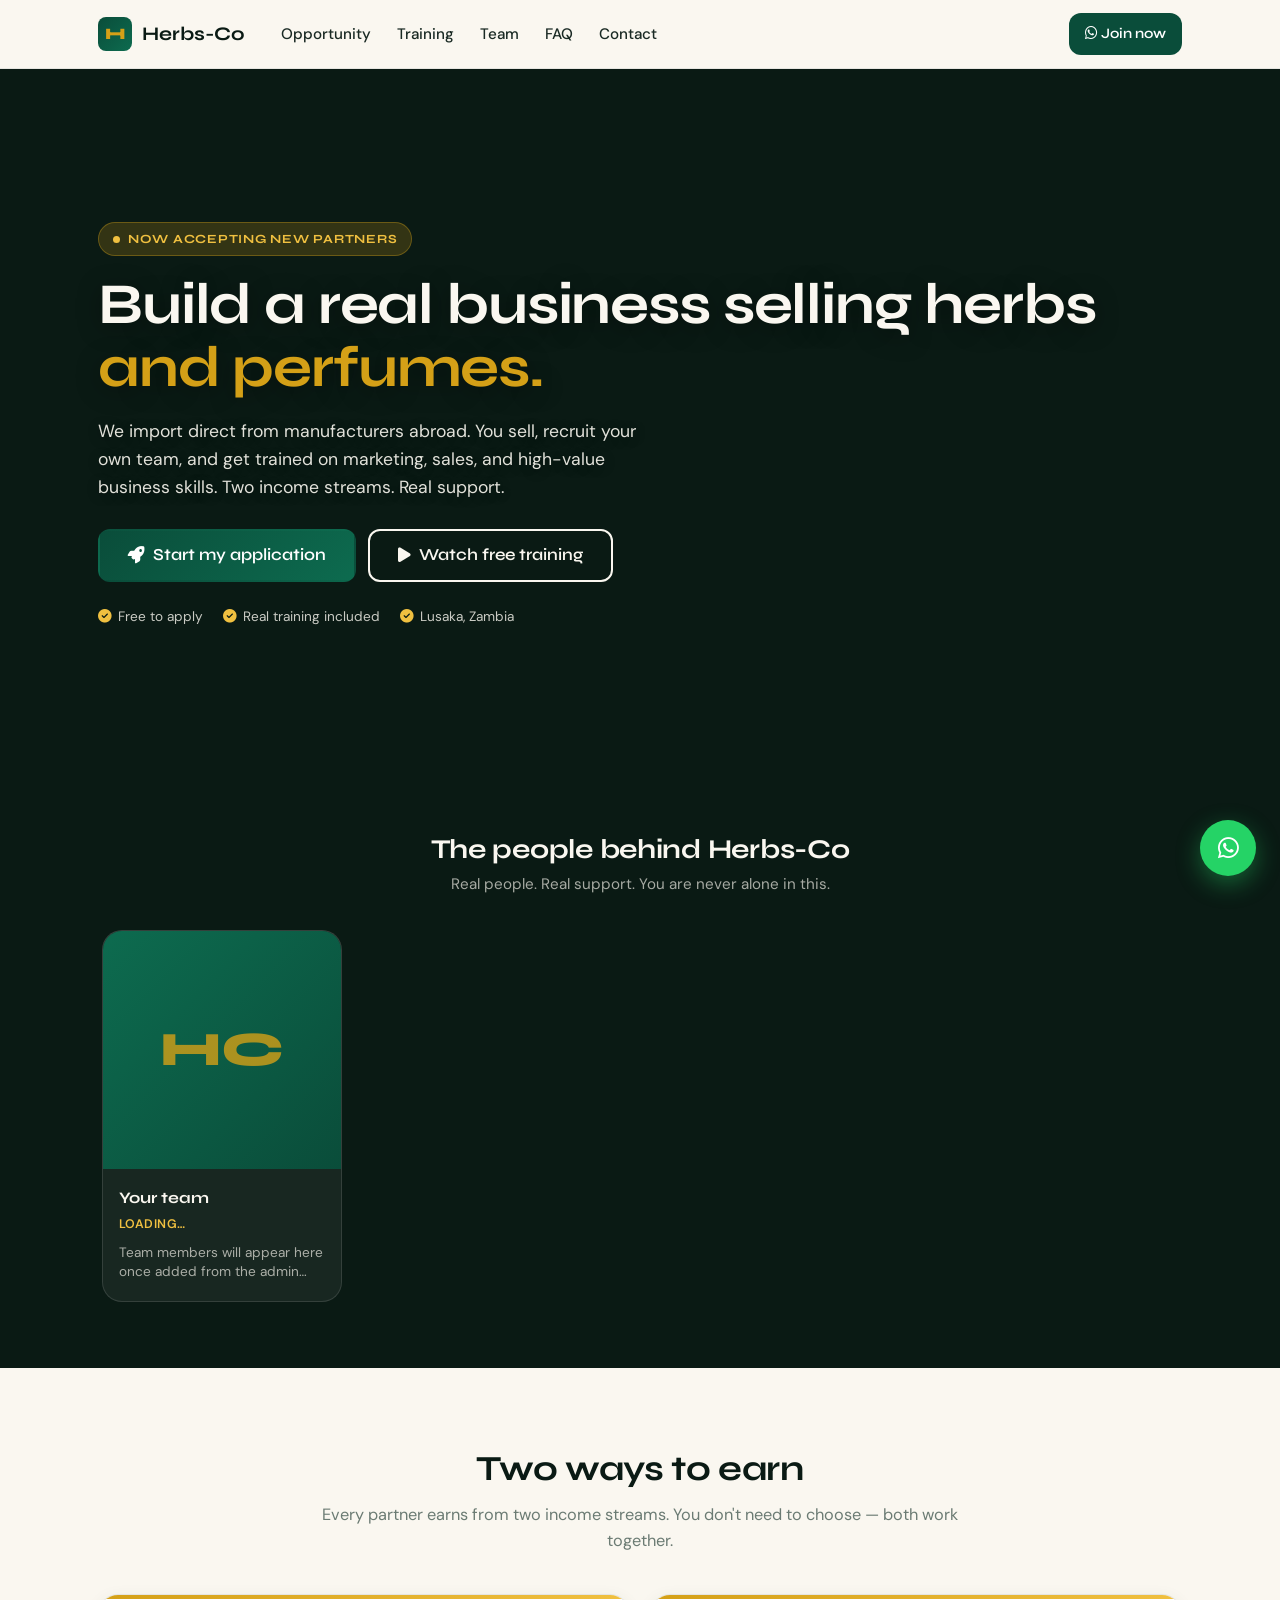
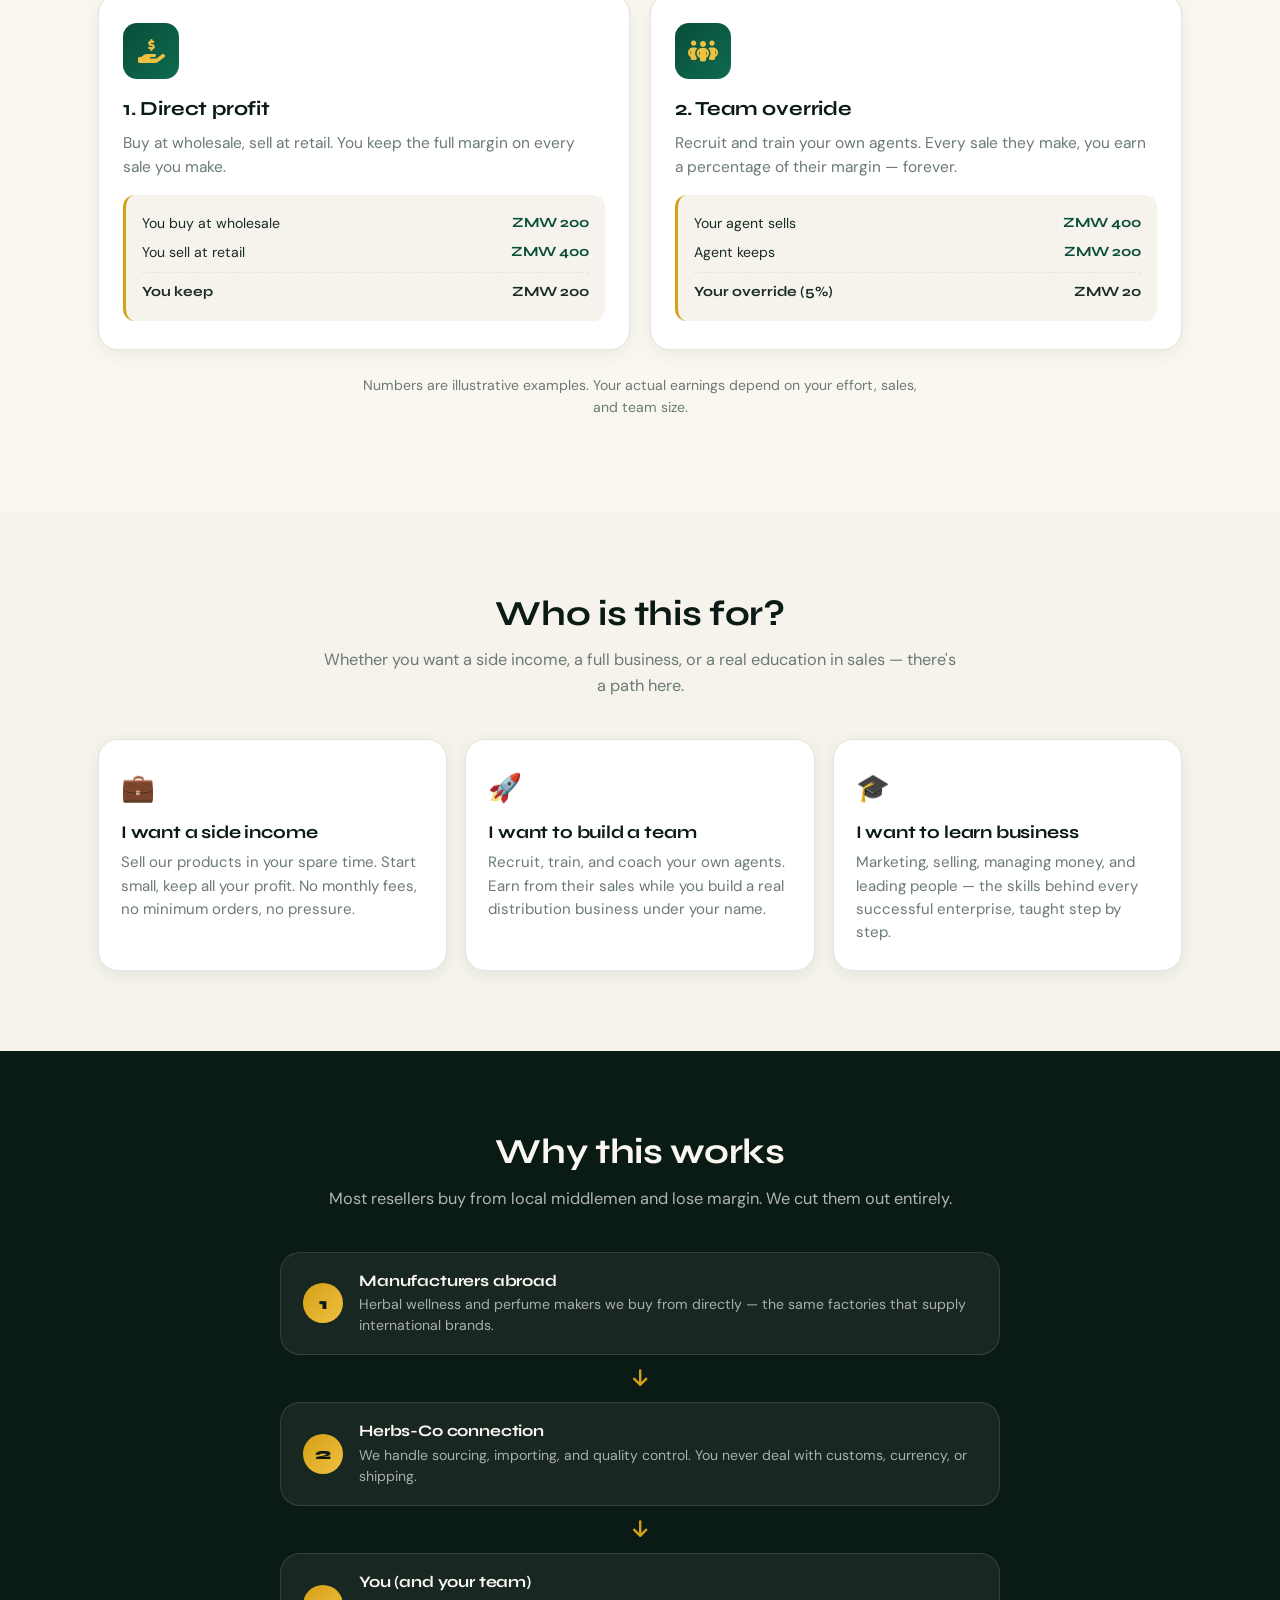
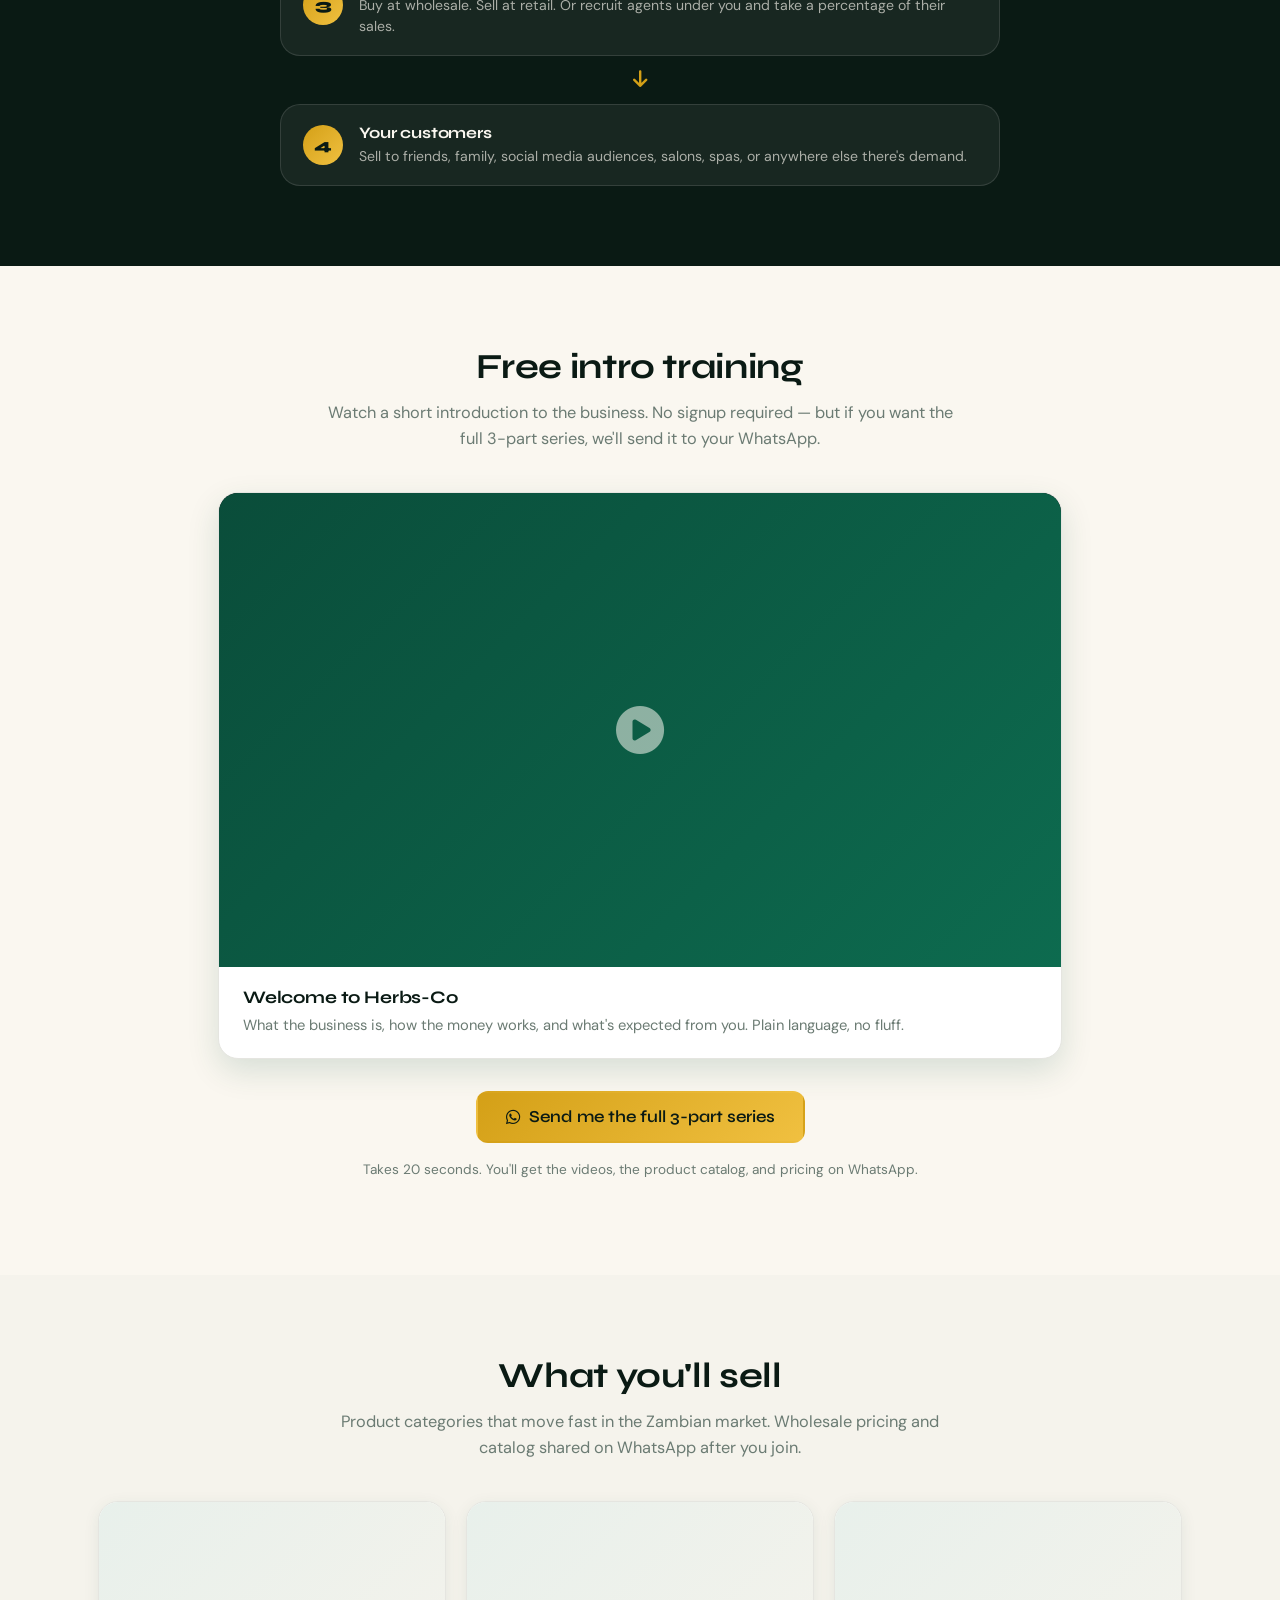
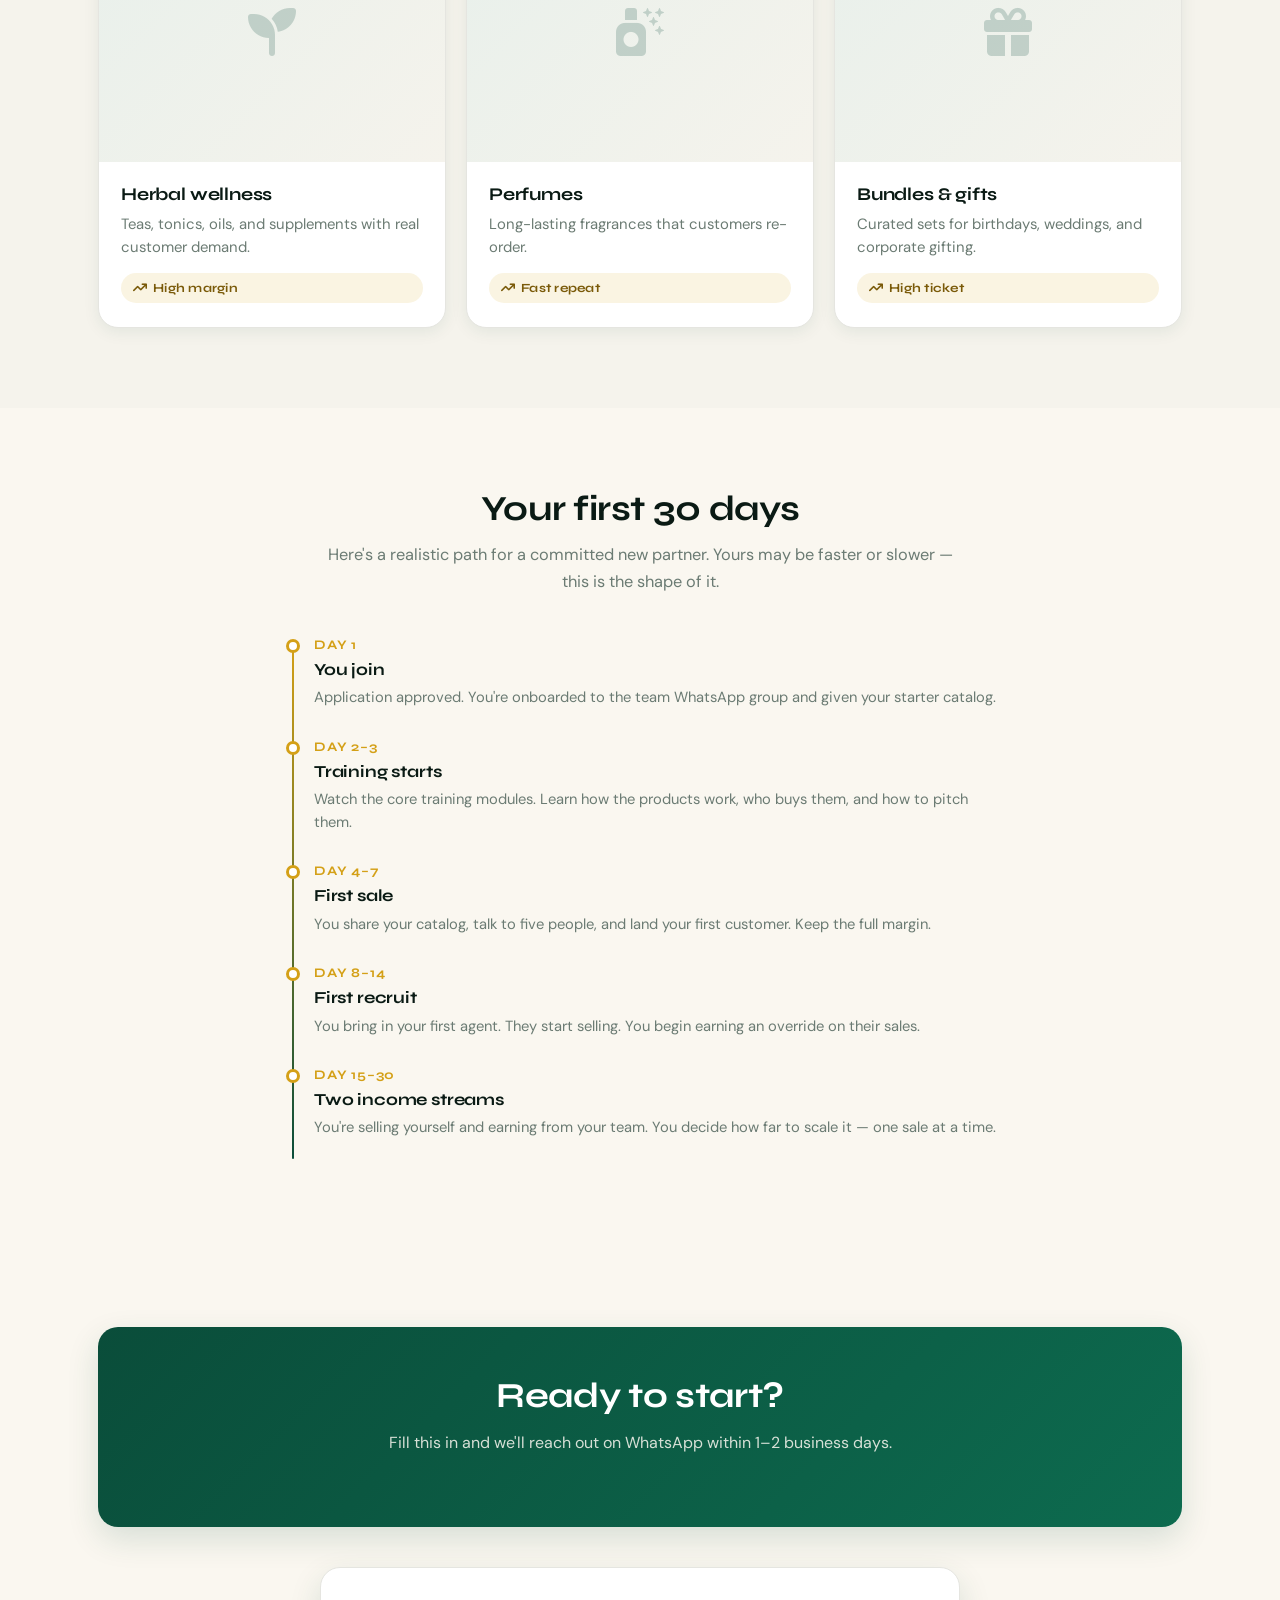
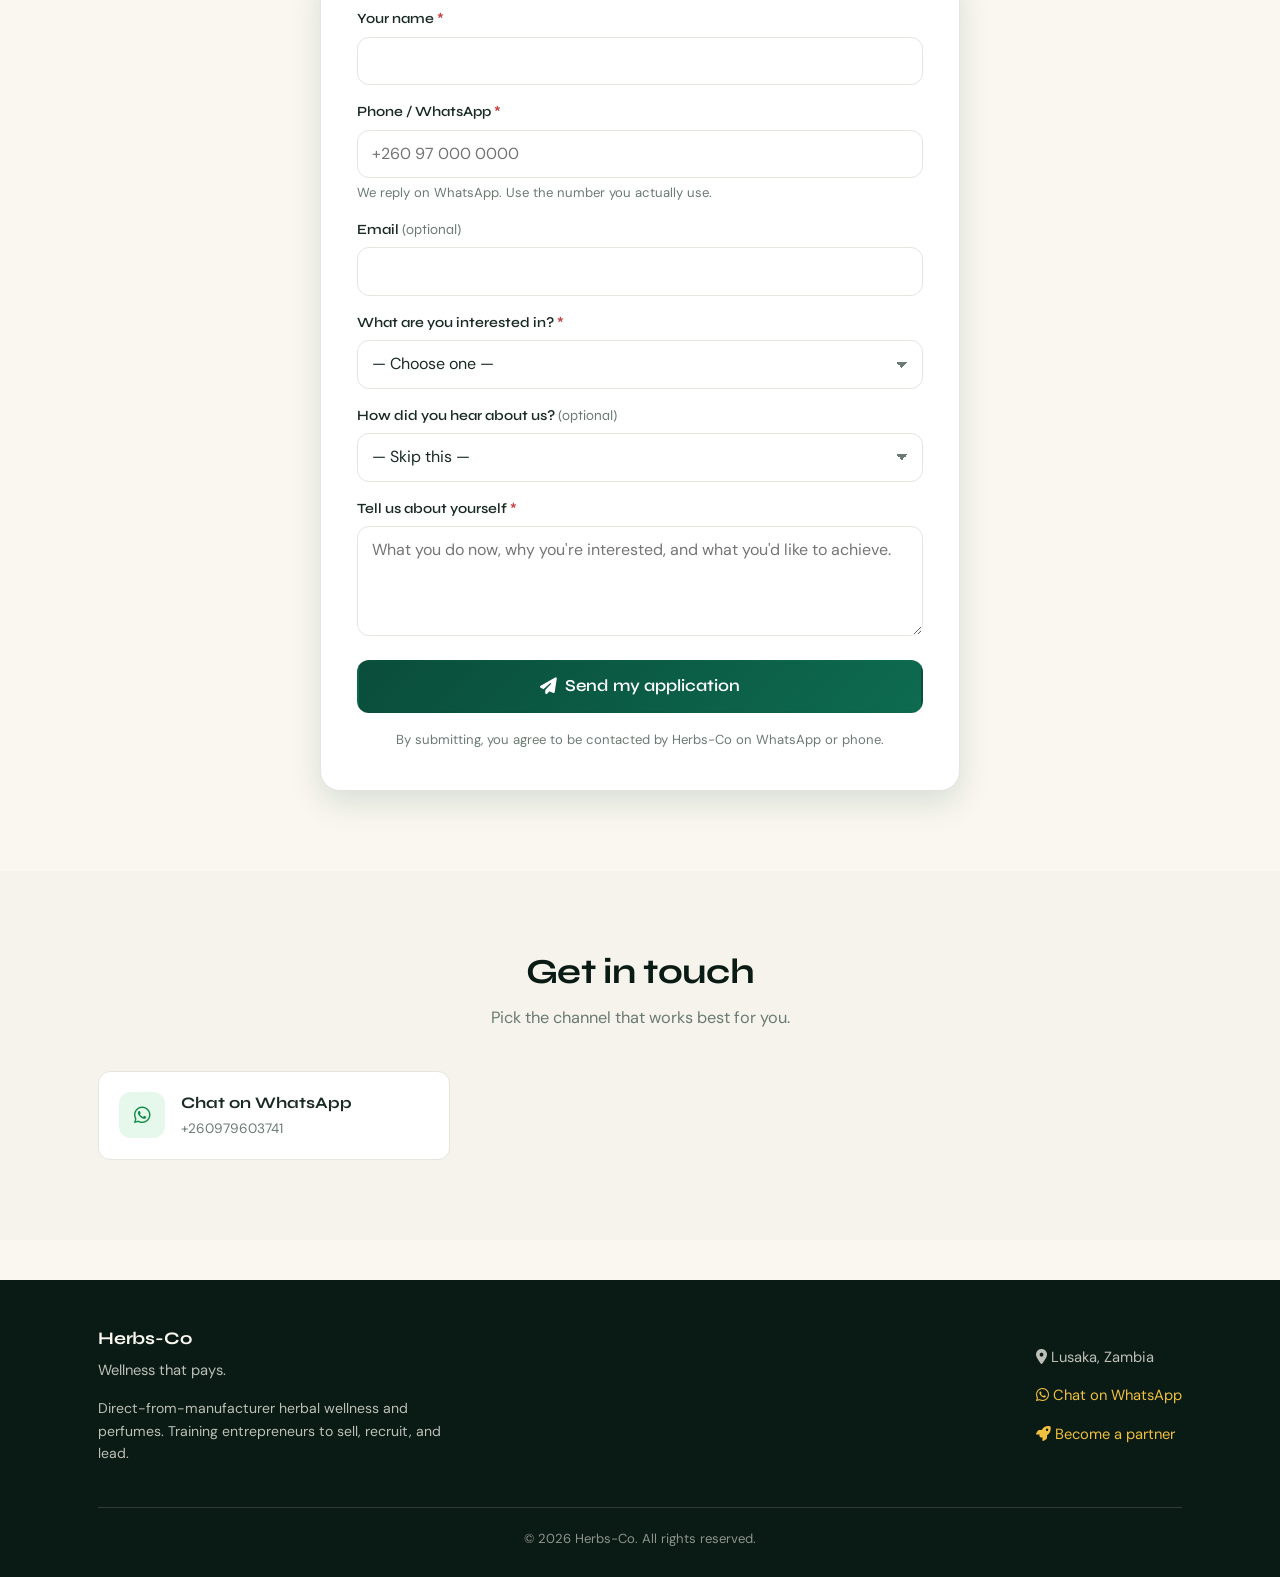
==== commit 1ede6e11: "Update index.html" ====
--- a/index.html
+++ b/index.html
@@ -132,26 +132,98 @@
   .nav-cta-hide-mobile { display: none; }
 }
 
-/* Hero */
+/* ─── HERO WITH GALAXY IMAGE WALL ──────────────────────────────────── */
 .hero {
-  padding: 48px 0 64px;
+  position: relative;
+  padding: 0;
+  overflow: hidden;
+  background: var(--dark);
+  min-height: 640px;
+  display: flex;
+  align-items: center;
+  color: var(--cream);
+}
+.hero-wall {
+  position: absolute;
+  inset: 0;
+  z-index: 0;
+  display: flex;
+  flex-direction: column;
+  justify-content: center;
+  gap: 14px;
+  overflow: hidden;
+  opacity: .5;
+}
+.wall-row {
+  display: flex;
+  gap: 14px;
+  width: max-content;
+  will-change: transform;
+}
+.wall-row.row-1 { animation: wallLeft 60s linear infinite; }
+.wall-row.row-2 { animation: wallRight 45s linear infinite; }
+.wall-row.row-3 { animation: wallLeft 75s linear infinite; }
+.wall-tile {
+  flex: 0 0 auto;
+  width: 220px;
+  height: 150px;
+  border-radius: 14px;
+  overflow: hidden;
+  background: linear-gradient(135deg, #0d6b4f, #0a4d3a);
+  box-shadow: 0 6px 18px rgba(0,0,0,.2);
+}
+.wall-tile img {
+  width: 100%;
+  height: 100%;
+  object-fit: cover;
+  display: block;
+}
+.wall-tile .tile-fallback {
+  width: 100%;
+  height: 100%;
+  display: flex;
+  align-items: center;
+  justify-content: center;
+  color: rgba(250,247,240,.25);
+  font-size: 1.6rem;
+}
+@keyframes wallLeft {
+  from { transform: translateX(0); }
+  to   { transform: translateX(-50%); }
+}
+@keyframes wallRight {
+  from { transform: translateX(-50%); }
+  to   { transform: translateX(0); }
+}
+
+.hero-overlay {
+  position: absolute;
+  inset: 0;
+  z-index: 1;
   background:
-    radial-gradient(circle at 80% 20%, rgba(212,160,23,.08), transparent 45%),
-    radial-gradient(circle at 10% 90%, rgba(10,77,58,.06), transparent 40%),
-    var(--cream);
-}
+    radial-gradient(ellipse at center, rgba(10,26,20,.35) 0%, rgba(10,26,20,.78) 55%, rgba(10,26,20,.95) 100%),
+    linear-gradient(to bottom, rgba(10,26,20,.85) 0%, rgba(10,26,20,.4) 40%, rgba(10,26,20,.9) 100%);
+  pointer-events: none;
+}
+
 .hero-inner {
+  position: relative;
+  z-index: 2;
   display: grid;
   grid-template-columns: 1fr;
   gap: 40px;
   align-items: center;
+  width: 100%;
+  max-width: 1140px;
+  margin: 0 auto;
+  padding: 96px 20px 104px;
 }
 .hero-eyebrow {
   display: inline-flex;
   align-items: center;
   gap: 8px;
-  background: rgba(212,160,23,.15);
-  color: var(--green);
+  background: rgba(212,160,23,.2);
+  color: var(--gold-lt);
   font-family: 'Syne', sans-serif;
   font-weight: 700;
   font-size: .78rem;
@@ -160,11 +232,12 @@
   margin-bottom: 18px;
   letter-spacing: .06em;
   text-transform: uppercase;
+  border: 1px solid rgba(212,160,23,.35);
 }
 .hero-eyebrow .dot {
   width: 7px;
   height: 7px;
-  background: var(--green);
+  background: var(--gold-lt);
   border-radius: 50%;
   animation: pulse 1.8s ease-in-out infinite;
 }
@@ -173,18 +246,21 @@
   50% { opacity: .5; transform: scale(1.4); }
 }
 .hero h1 {
+  color: var(--cream);
   font-size: clamp(2.1rem, 6vw, 3.6rem);
   line-height: 1.08;
   margin-bottom: 18px;
   letter-spacing: -0.02em;
+  text-shadow: 0 4px 24px rgba(0,0,0,.4);
 }
 .hero h1 .accent { color: var(--gold); }
 .hero-sub {
   font-size: 1.1rem;
-  color: var(--muted);
+  color: rgba(250,247,240,.9);
   max-width: 560px;
   margin-bottom: 28px;
   line-height: 1.6;
+  text-shadow: 0 2px 12px rgba(0,0,0,.4);
 }
 .hero-ctas {
   display: flex;
@@ -198,54 +274,30 @@
   gap: 20px;
   align-items: center;
   font-size: .85rem;
-  color: var(--muted);
+  color: rgba(250,247,240,.8);
 }
 .hero-trust span {
   display: inline-flex;
   align-items: center;
   gap: 6px;
 }
-.hero-trust i { color: var(--gold); }
-
-.hero-media {
-  position: relative;
-  border-radius: var(--r2);
-  overflow: hidden;
-  aspect-ratio: 4/5;
-  background: var(--grad-green);
-  box-shadow: var(--shadow-lg);
-  display: flex;
-  align-items: center;
-  justify-content: center;
-}
-.hero-media img { width: 100%; height: 100%; object-fit: cover; }
-.hero-media .placeholder {
-  color: rgba(250,247,240,.35);
-  font-size: 4rem;
-}
-.hero-badge {
-  position: absolute;
-  left: 16px;
-  bottom: 16px;
-  background: rgba(250,247,240,.96);
-  border-radius: var(--r);
-  padding: 12px 16px;
-  box-shadow: var(--shadow);
-  display: flex;
-  align-items: center;
-  gap: 12px;
-  font-size: .84rem;
-  font-weight: 600;
-  color: var(--dark);
-  max-width: calc(100% - 32px);
-}
-.hero-badge i { color: var(--gold); font-size: 1.3rem; }
+.hero-trust i { color: var(--gold-lt); }
 
 @media (min-width: 700px) {
-  .hero { padding: 64px 0 88px; }
-  .hero-inner { grid-template-columns: 1.15fr 1fr; gap: 60px; }
-  .hero-media { aspect-ratio: 4/4.6; }
-}
+  .hero { min-height: 720px; }
+  .wall-tile { width: 260px; height: 176px; }
+  .hero-inner { padding: 120px 28px 128px; }
+}
+
+/* Reduced motion — stop the animation */
+@media (prefers-reduced-motion: reduce) {
+  .wall-row { animation: none !important; }
+  .wall-row.row-2, .wall-row.row-3 { display: none; }
+}
+/* Slow connection — kill animation */
+body.reduced-data .wall-row { animation: none !important; }
+body.reduced-data .wall-row.row-2,
+body.reduced-data .wall-row.row-3 { display: none; }
 
 /* Team strip */
 .team-strip {
@@ -338,7 +390,7 @@
   overflow: hidden;
 }
 
-/* Opportunity — two earn streams */
+/* Opportunity */
 .opp-grid {
   display: grid;
   grid-template-columns: 1fr;
@@ -423,7 +475,7 @@
 .section-dark h2 { color: var(--cream); }
 .section-dark .section-sub { color: rgba(250,247,240,.7); }
 
-/* Audience cards */
+/* Audience */
 .aud-grid {
   display: grid;
   grid-template-columns: 1fr;
@@ -460,7 +512,7 @@
   .aud-grid { grid-template-columns: repeat(3, 1fr); }
 }
 
-/* Flow diagram */
+/* Flow */
 .flow {
   display: flex;
   flex-direction: column;
@@ -783,7 +835,7 @@
   .fab-wa { bottom: 24px; right: 24px; }
 }
 
-/* Voice note style for testimonials */
+/* Voice card testimonials */
 .voice-card {
   background: #fff;
   border: 1px solid var(--border);
@@ -999,10 +1051,12 @@
 <a id="top"></a>
 
 <!-- ═══════════════════════════════════════════════════════════════════
-     HERO
+     HERO — auto-scrolling image wall behind text
      ═══════════════════════════════════════════════════════════════════ -->
 <section class="hero">
-  <div class="container hero-inner">
+  <div class="hero-wall" id="hero-wall" aria-hidden="true"></div>
+  <div class="hero-overlay" aria-hidden="true"></div>
+  <div class="hero-inner">
     <div>
       <span class="hero-eyebrow">
         <span class="dot" aria-hidden="true"></span>
@@ -1018,7 +1072,7 @@
           <i class="fas fa-rocket" aria-hidden="true"></i>
           Start my application
         </a>
-        <a class="btn btn-outline btn-lg" id="hero-watch" href="#training">
+        <a class="btn btn-outline btn-lg" id="hero-watch" href="#training" style="border-color:var(--cream);color:var(--cream);">
           <i class="fas fa-play" aria-hidden="true"></i>
           Watch free training
         </a>
@@ -1027,13 +1081,6 @@
         <span><i class="fas fa-check-circle" aria-hidden="true"></i> Free to apply</span>
         <span><i class="fas fa-check-circle" aria-hidden="true"></i> Real training included</span>
         <span><i class="fas fa-check-circle" aria-hidden="true"></i> Lusaka, Zambia</span>
-      </div>
-    </div>
-    <div class="hero-media" id="hero-media">
-      <div class="placeholder"><i class="fas fa-leaf" aria-hidden="true"></i></div>
-      <div class="hero-badge">
-        <i class="fas fa-globe-africa" aria-hidden="true"></i>
-        <div>Direct from manufacturers abroad — no middlemen</div>
       </div>
     </div>
   </div>
@@ -1297,7 +1344,7 @@
 </section>
 
 <!-- ═══════════════════════════════════════════════════════════════════
-     STEPS (optional — hidden unless content added)
+     STEPS (optional)
      ═══════════════════════════════════════════════════════════════════ -->
 <section class="section section-alt" id="how" style="display:none;">
   <div class="container">
@@ -1704,18 +1751,55 @@
       if (subEl) subEl.textContent = s.hero_sub;
     }
 
-    const heroRow = (CONTENT.hero || []).find(r => r.media_url);
-    const heroMedia = $('hero-media');
-    if (heroRow && heroMedia && heroRow.media_type !== 'video') {
-      heroMedia.innerHTML = `
-        <img src="${esc(heroRow.media_url)}" alt="${esc(heroRow.title || CONFIG.brandName)}">
-        <div class="hero-badge">
-          <i class="fas fa-globe-africa" aria-hidden="true"></i>
-          <div>Direct from manufacturers abroad — no middlemen</div>
-        </div>`;
+    renderHeroWall();
+
+    on($('hero-watch'), 'click', () => trackClick('hero_watch'));
+  }
+
+  // Renders 3 rows of scrolling image tiles behind the hero.
+  // Uses images from content.section = 'hero' OR 'image'.
+  function renderHeroWall() {
+    const wall = $('hero-wall');
+    if (!wall) return;
+
+    const heroImages = (CONTENT.hero || []).filter(r => r.media_url && r.media_type !== 'video');
+    const galleryImages = (CONTENT.image || []).filter(r => r.media_url && r.media_type !== 'video');
+    let images = [...heroImages, ...galleryImages]
+      .map(r => r.media_url)
+      .filter(Boolean);
+
+    images = Array.from(new Set(images));
+
+    const reducedMotion = window.matchMedia &&
+      window.matchMedia('(prefers-reduced-motion: reduce)').matches;
+    const slowConn = navigator.connection &&
+      /(^|2g$)/.test(navigator.connection.effectiveType || '');
+    const isReduced = reducedMotion || slowConn;
+    if (isReduced) document.body.classList.add('reduced-data');
+
+    if (!images.length) {
+      wall.innerHTML = '';
+      return;
     }
 
-    on($('hero-watch'), 'click', () => trackClick('hero_watch'));
+    const tilesPerRow = Math.max(6, Math.ceil(window.innerWidth / 220) + 2);
+    const rowCount = isReduced ? 1 : 3;
+
+    function buildRow(seedOffset) {
+      const tiles = [];
+      for (let i = 0; i < tilesPerRow; i++) {
+        const url = images[(i + seedOffset) % images.length];
+        tiles.push(`<div class="wall-tile"><img src="${esc(url)}" alt="" loading="lazy"></div>`);
+      }
+      return tiles.join('') + tiles.join('');
+    }
+
+    const rowHtml = [];
+    for (let r = 0; r < rowCount; r++) {
+      const seed = r * Math.max(1, Math.floor(images.length / rowCount));
+      rowHtml.push(`<div class="wall-row row-${r + 1}">${buildRow(seed)}</div>`);
+    }
+    wall.innerHTML = rowHtml.join('');
   }
 
   function renderTeam() {
